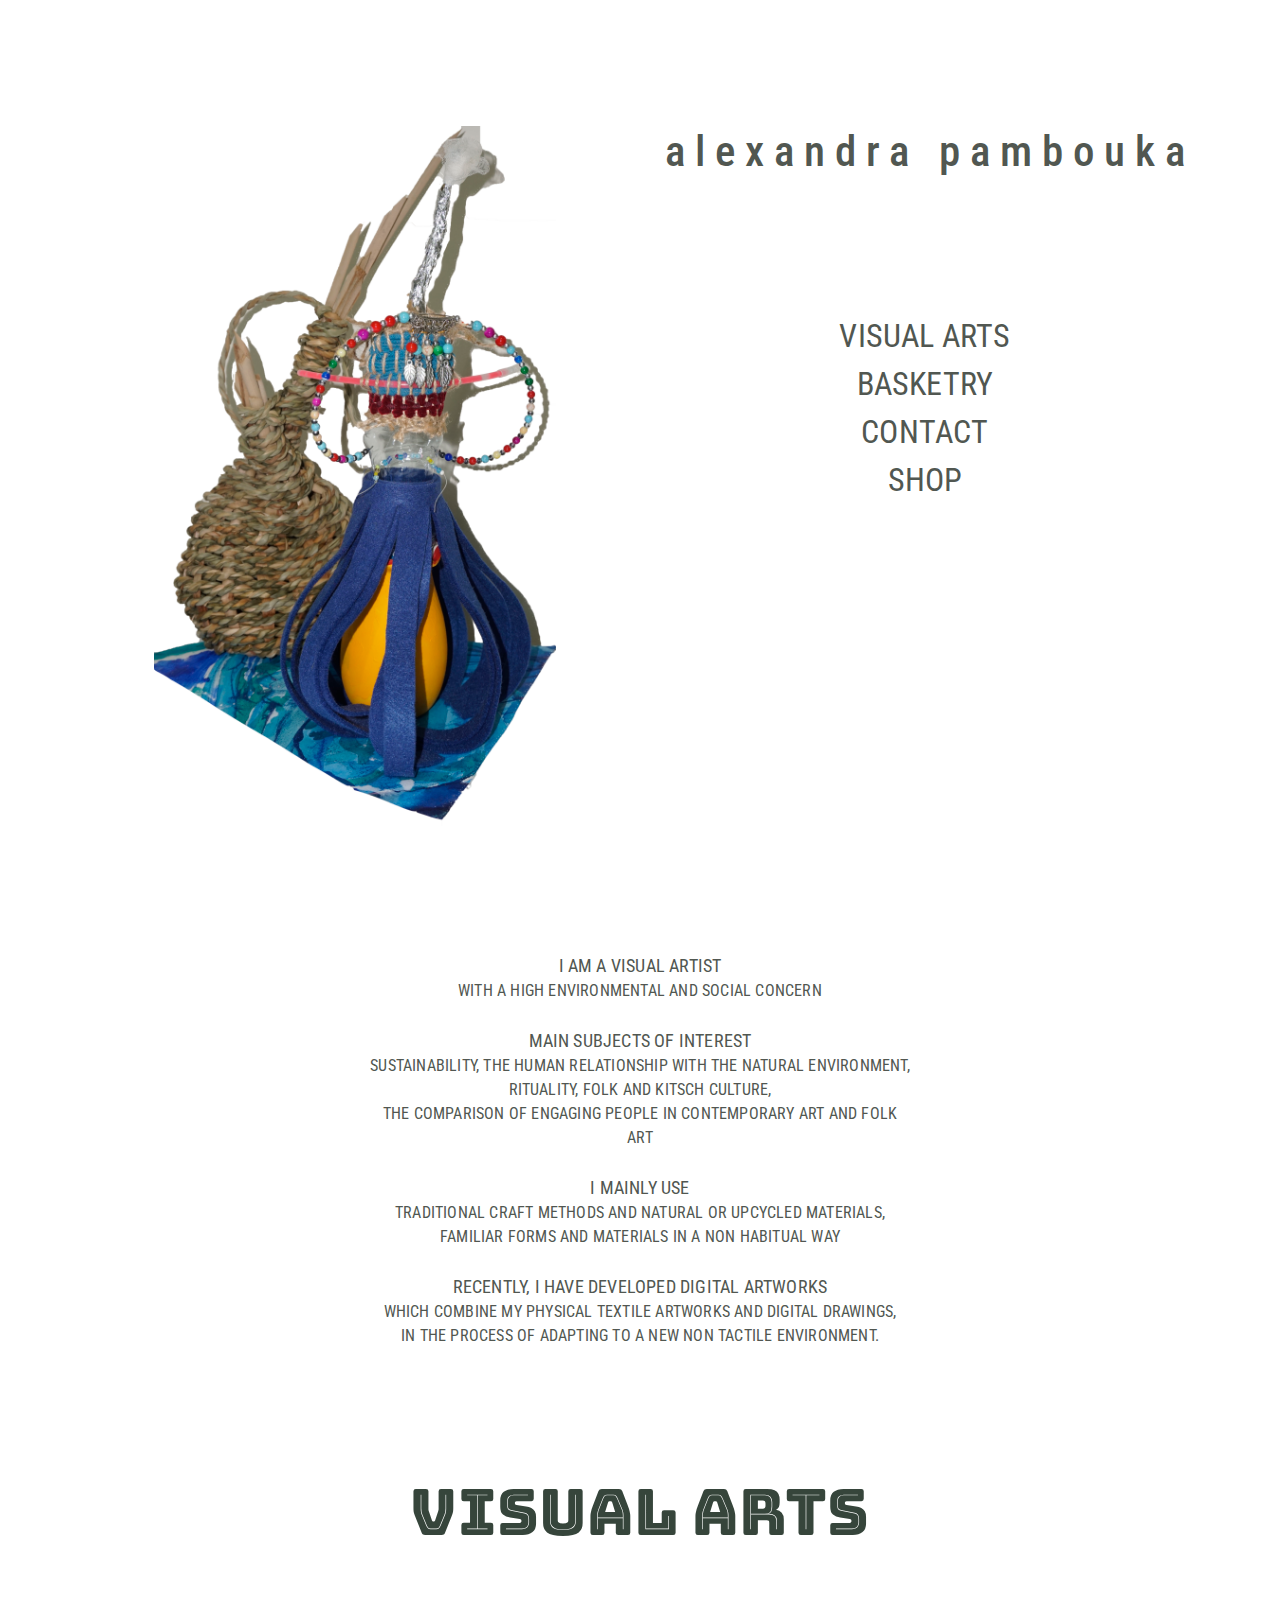
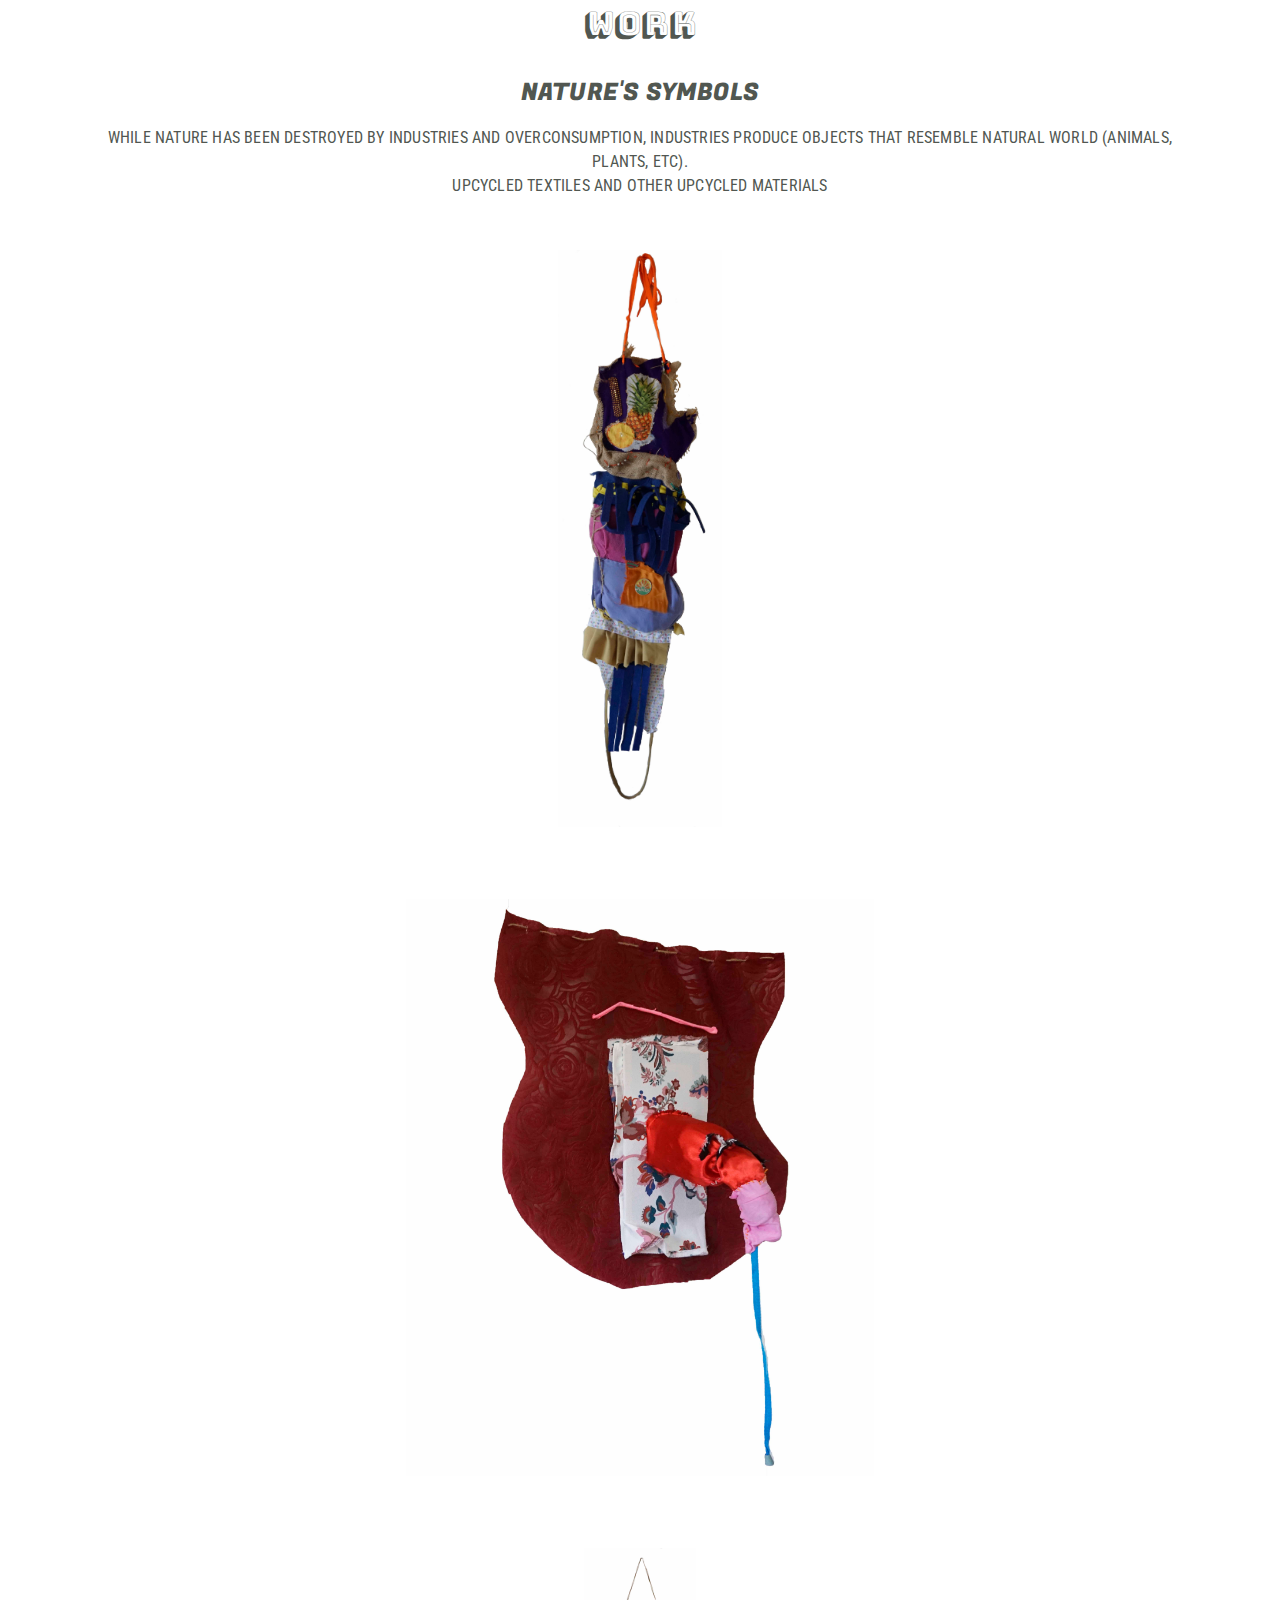
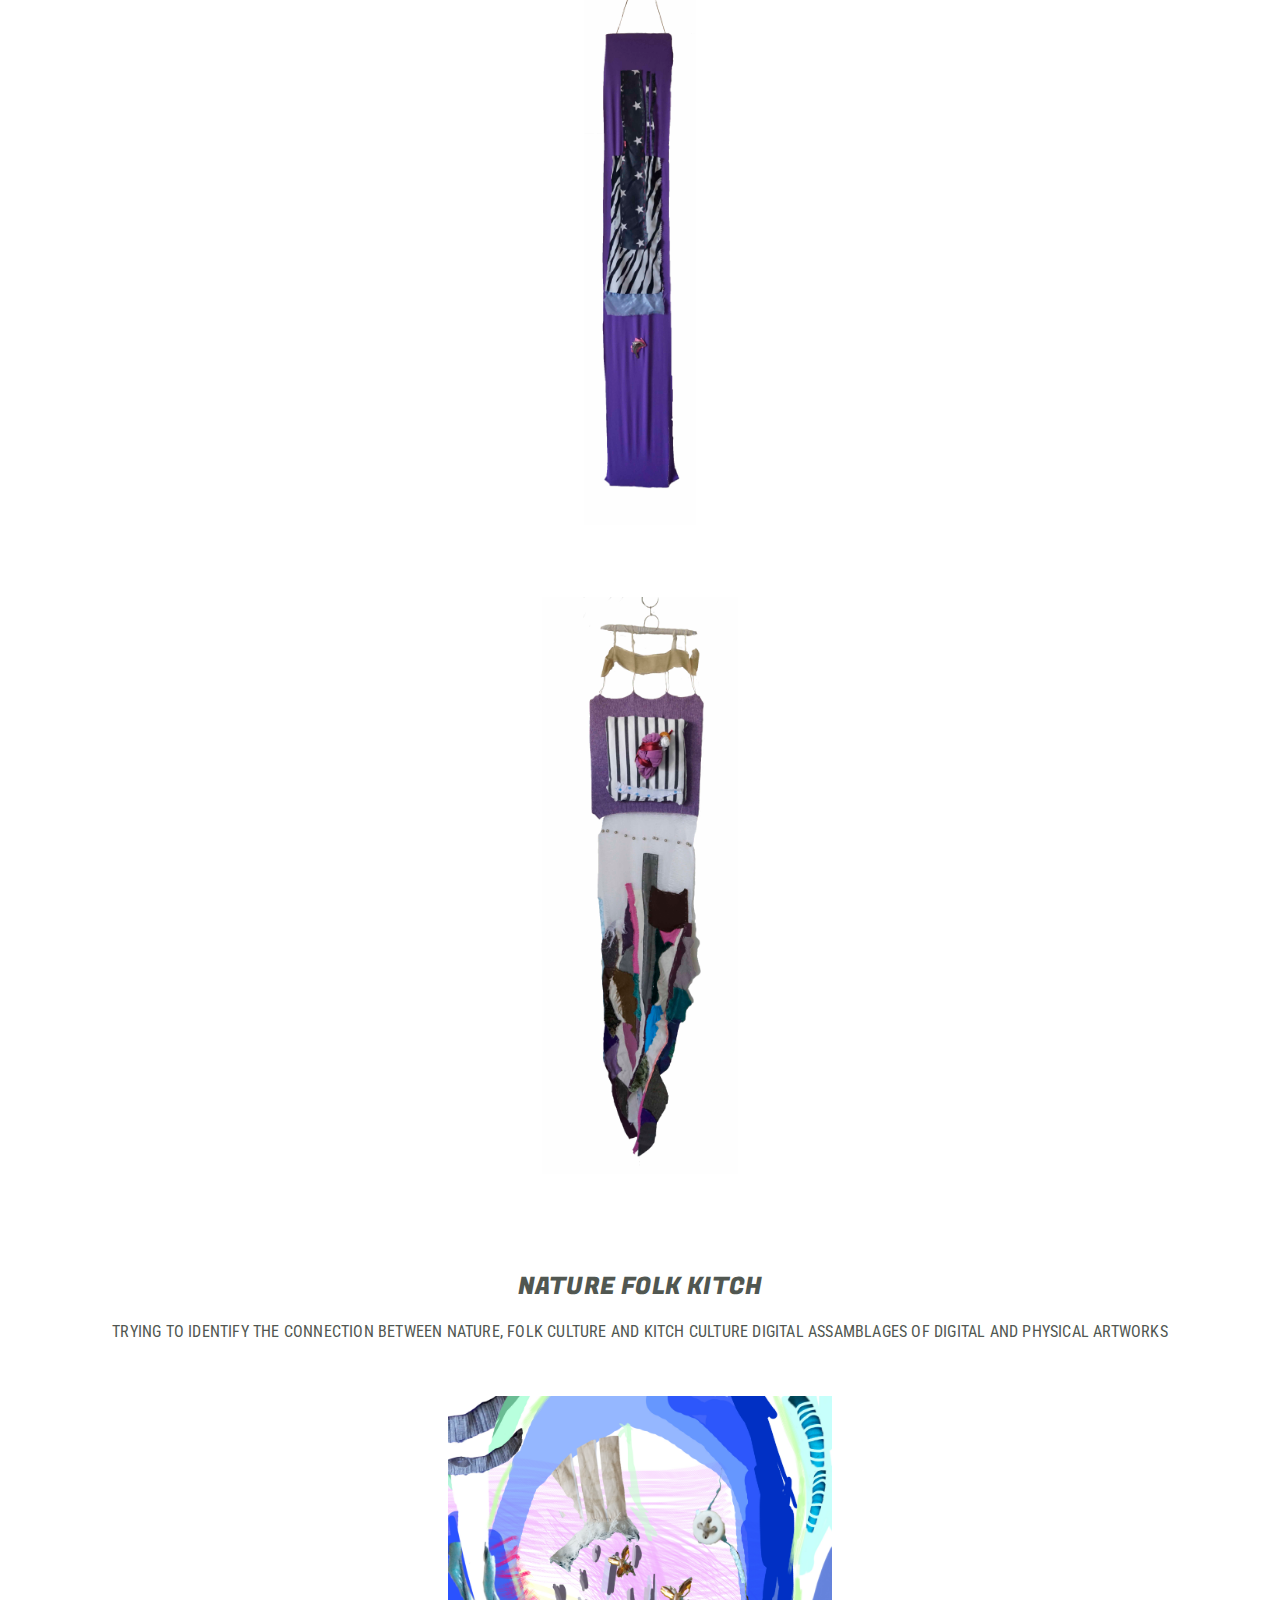
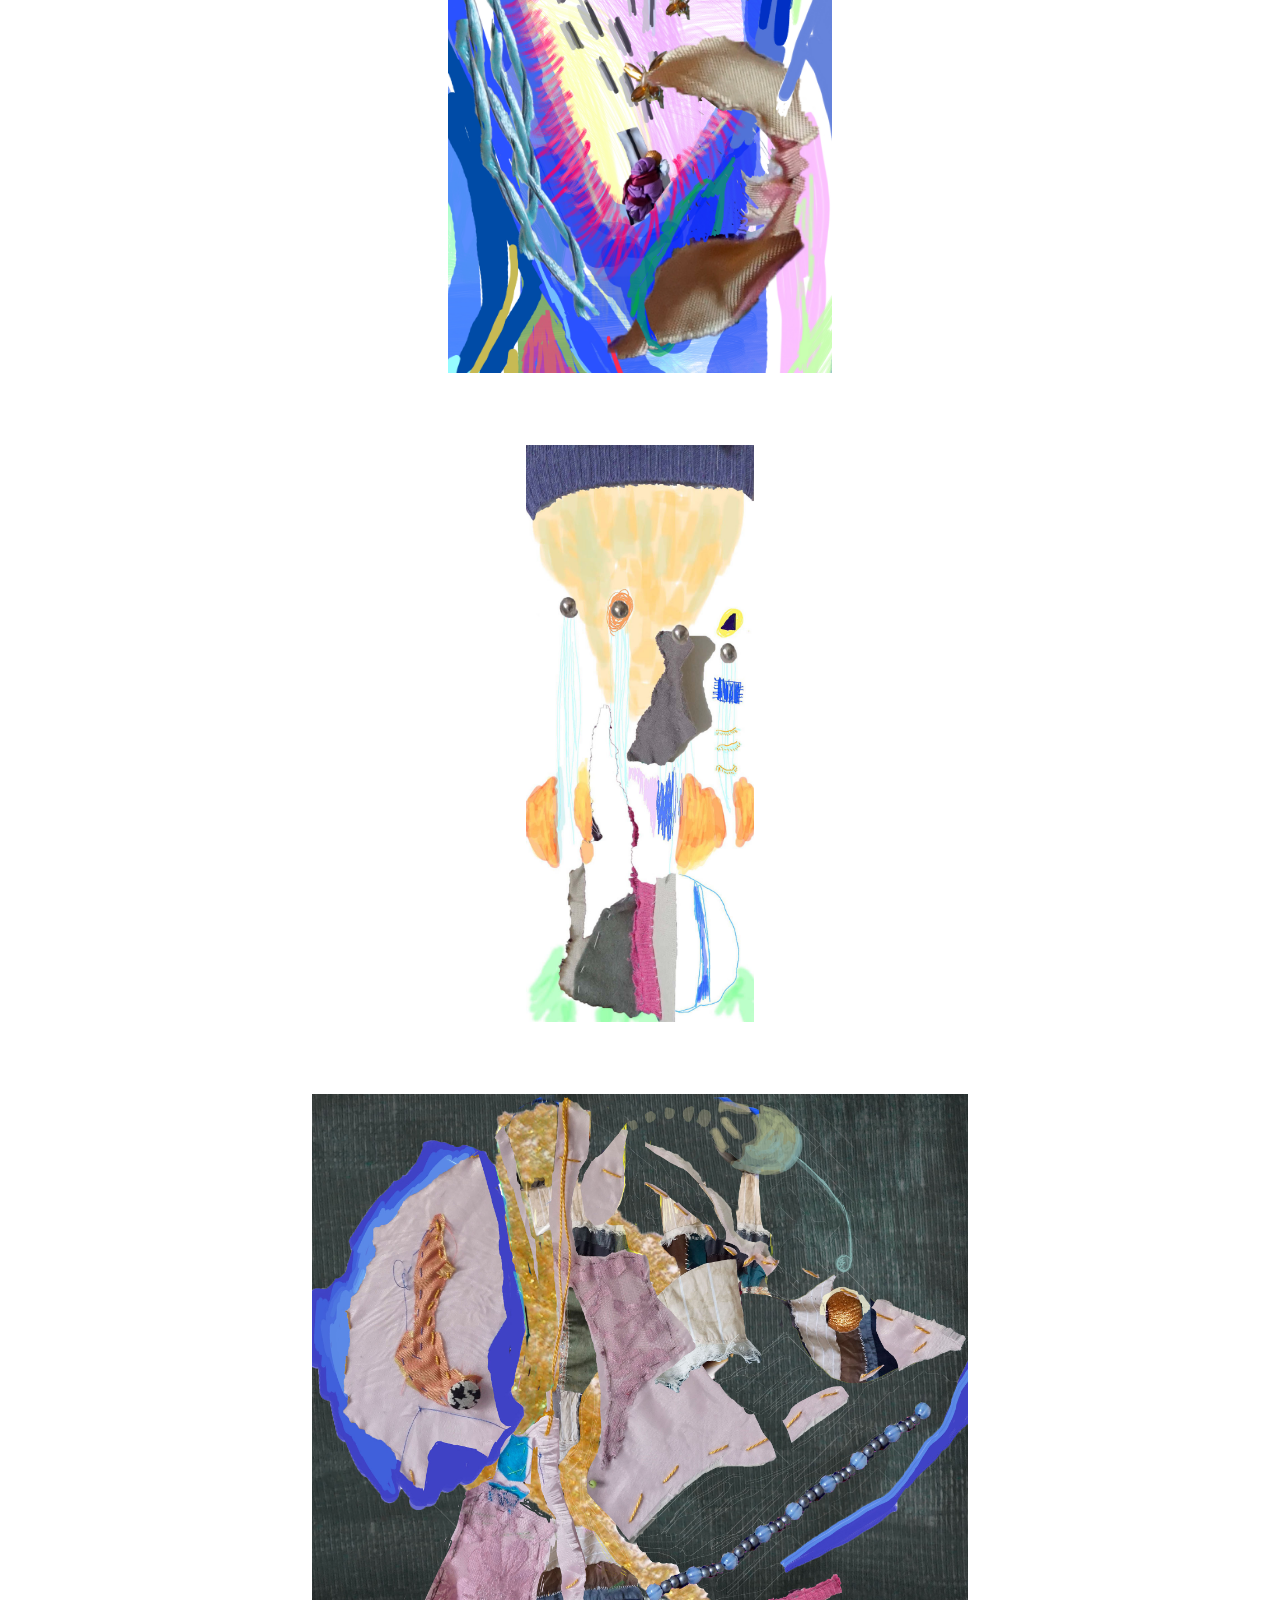
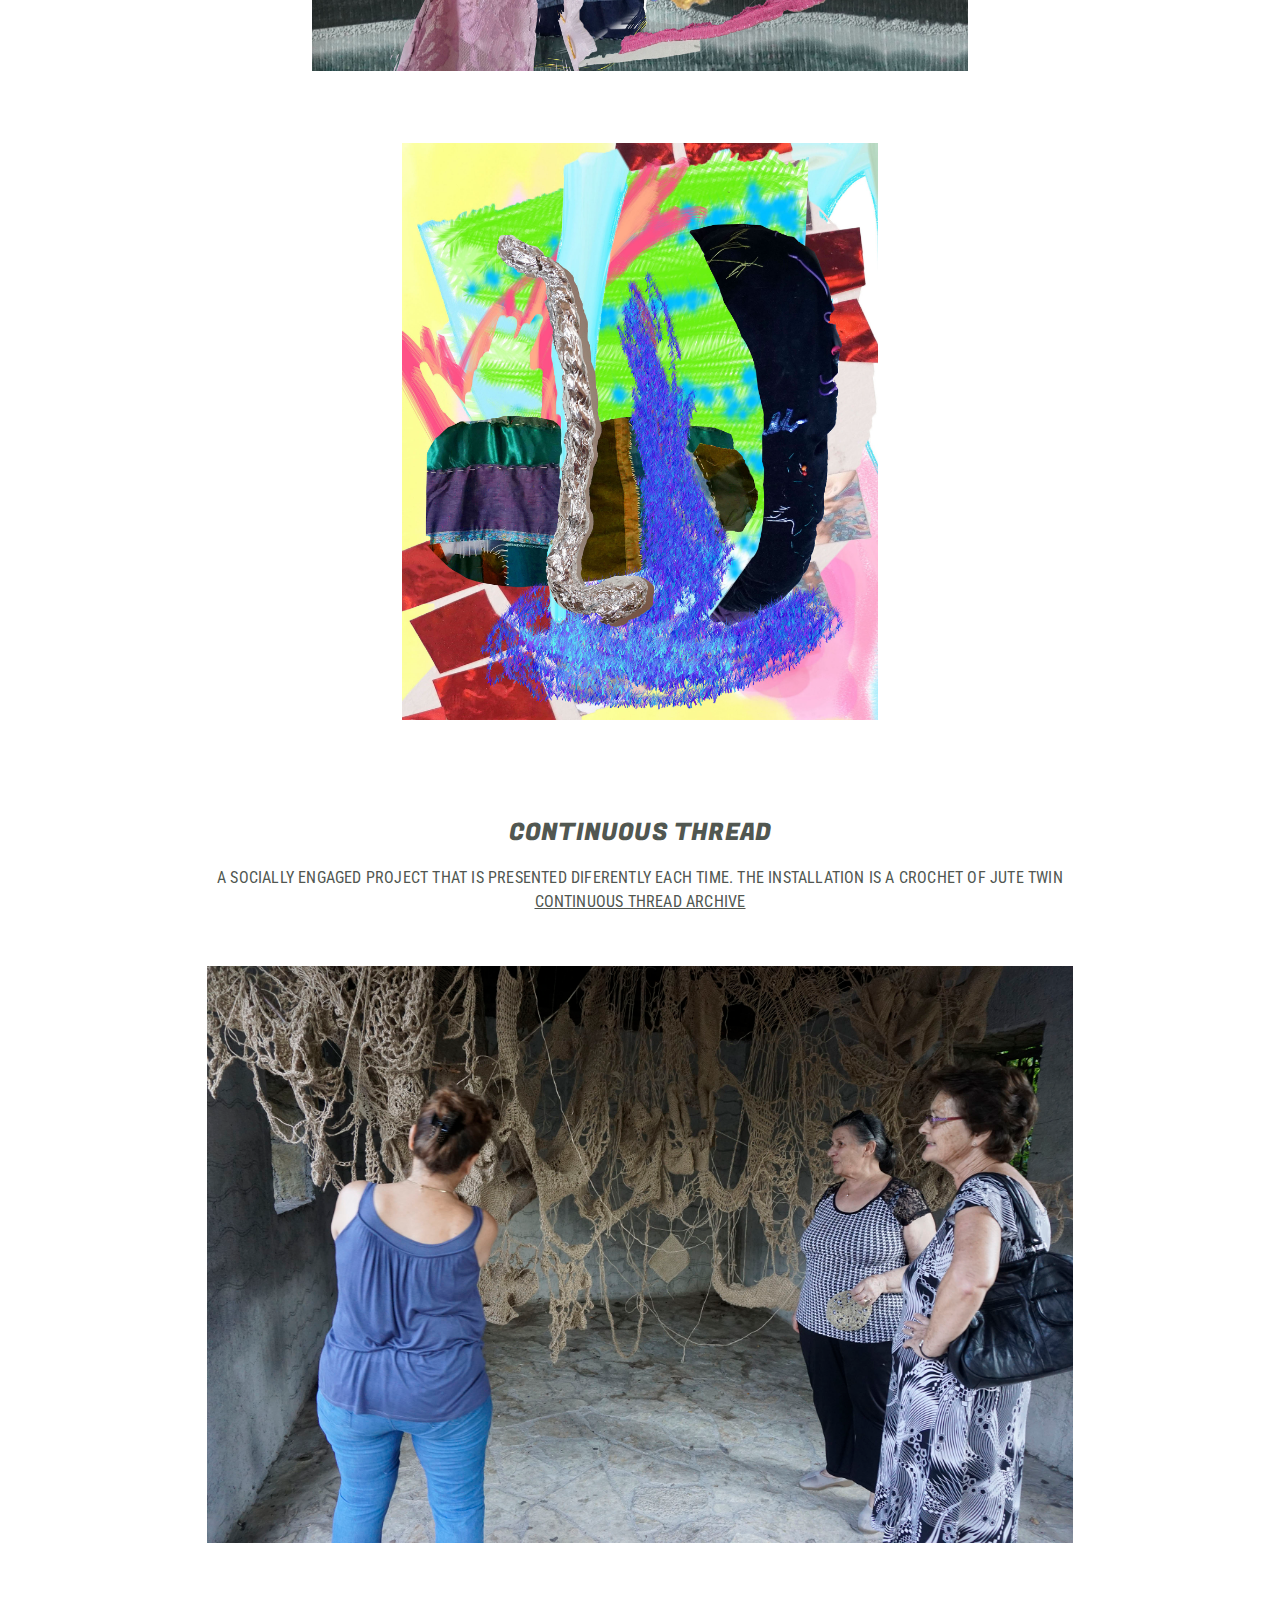
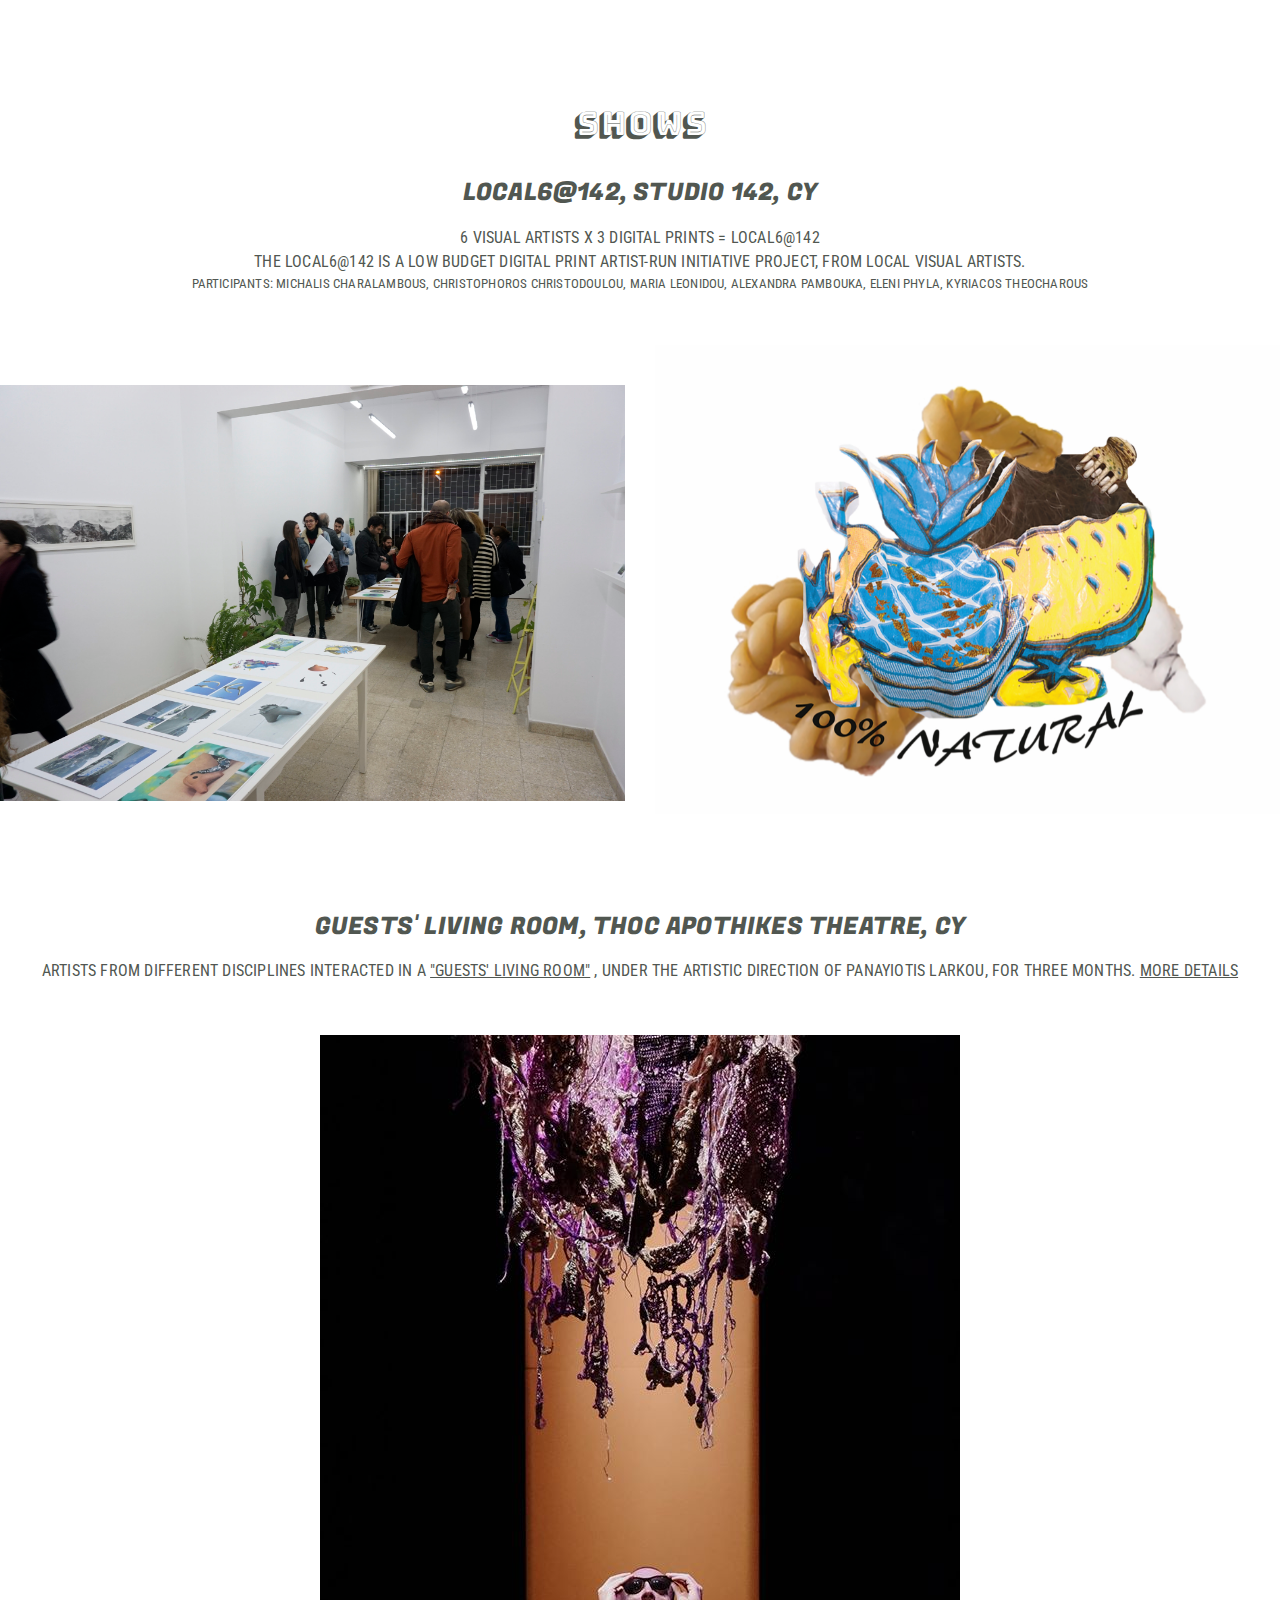
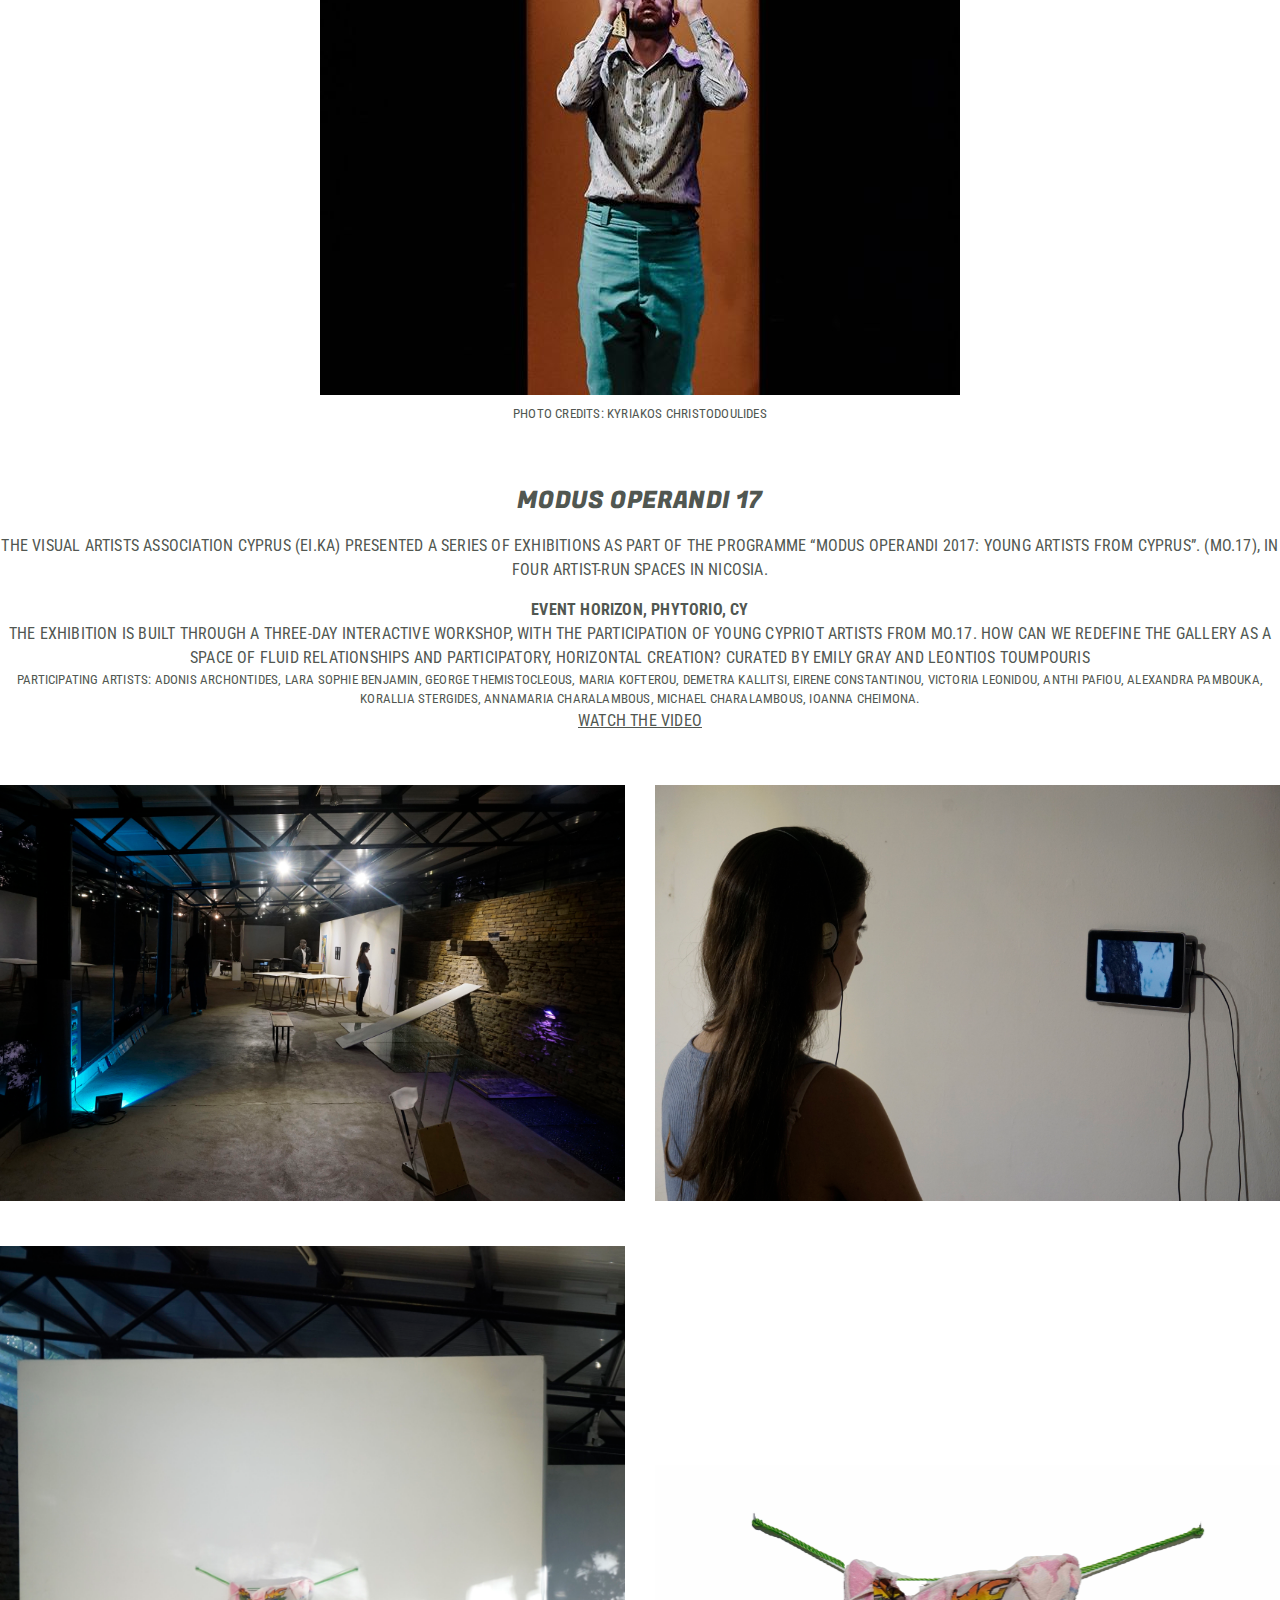
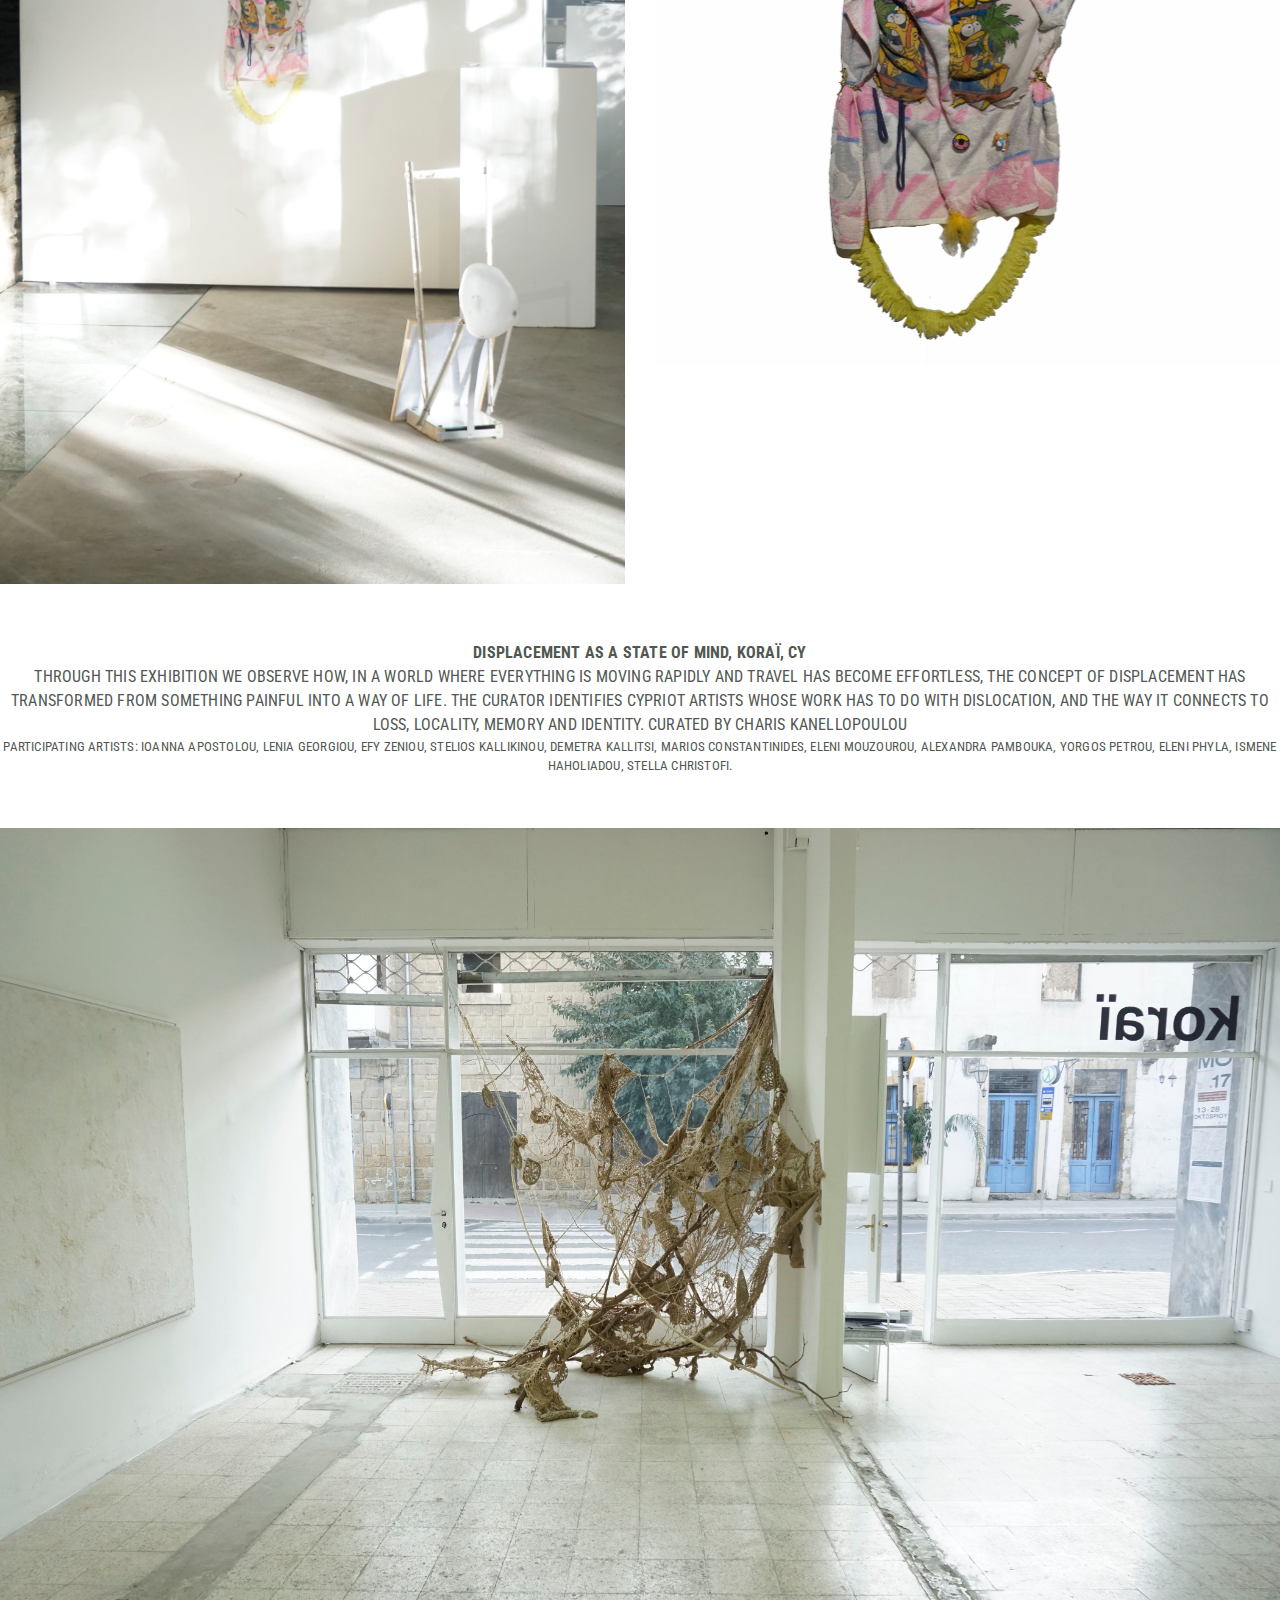
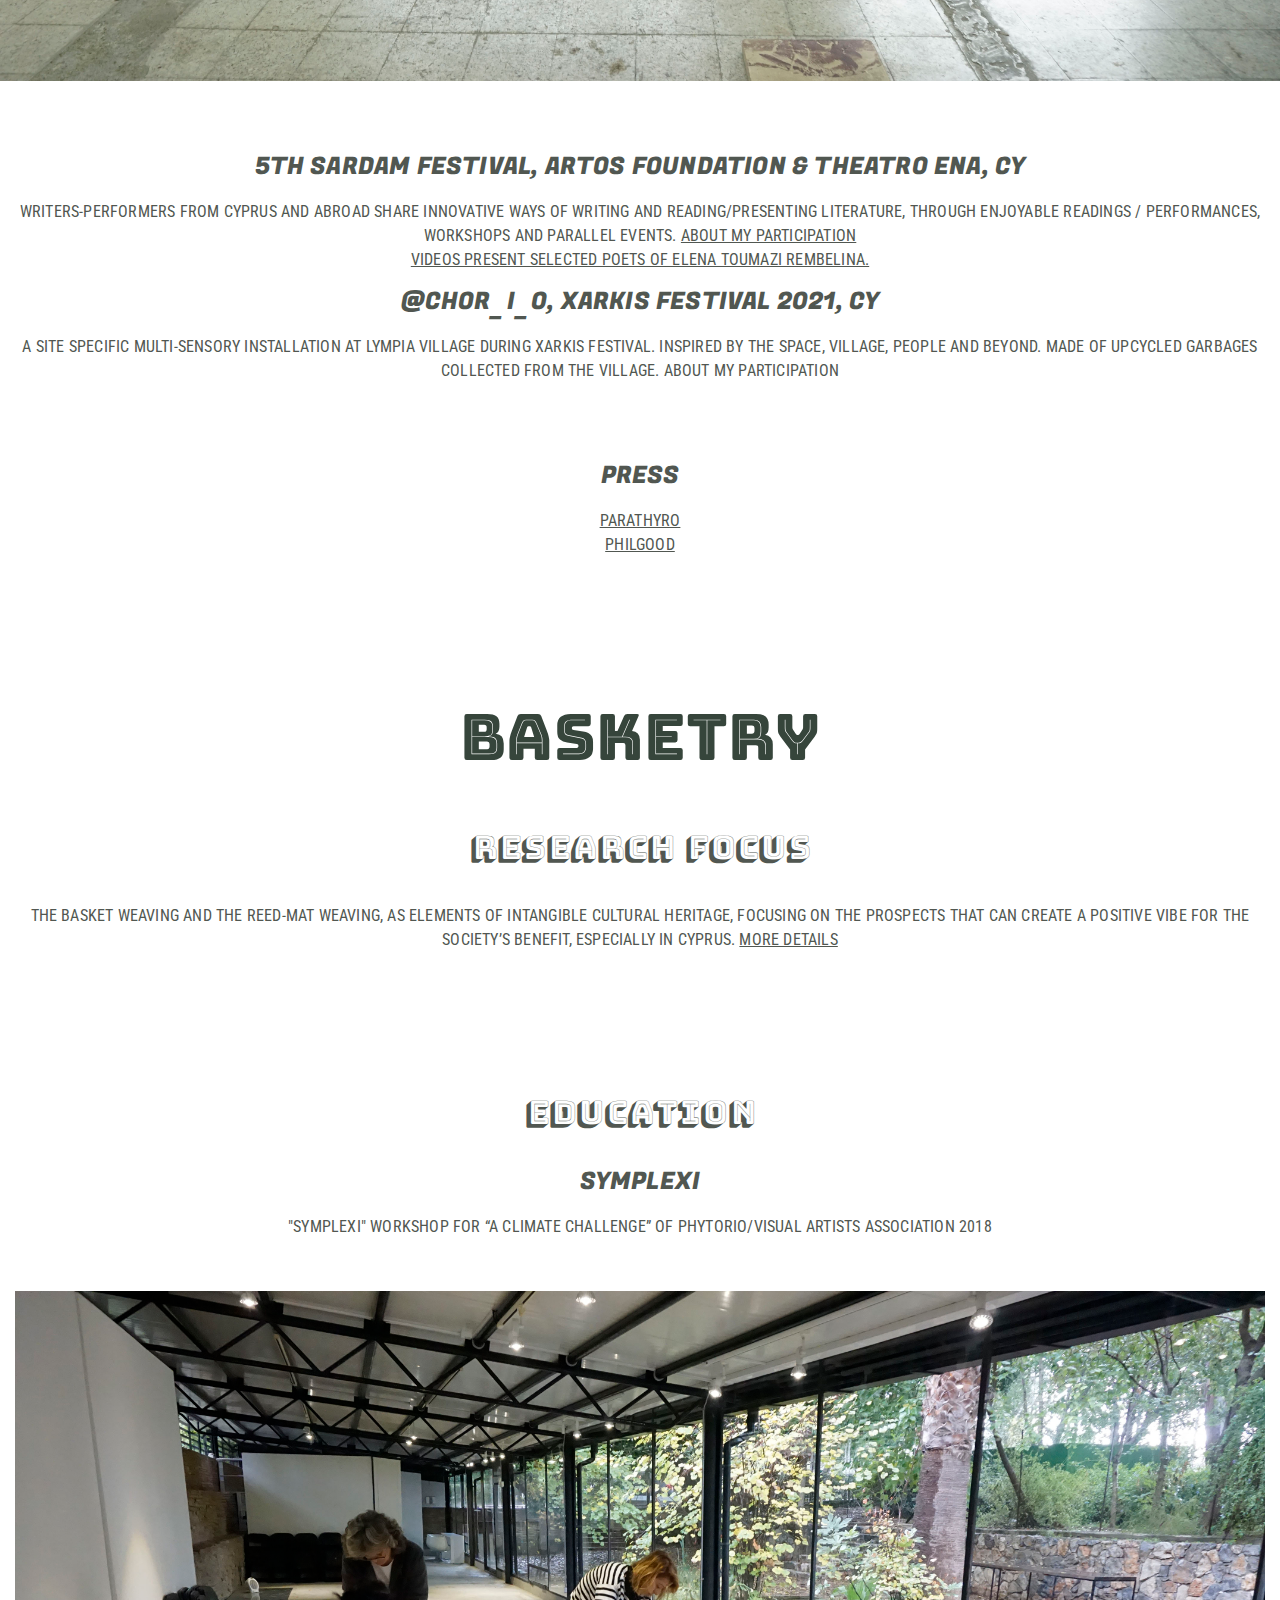
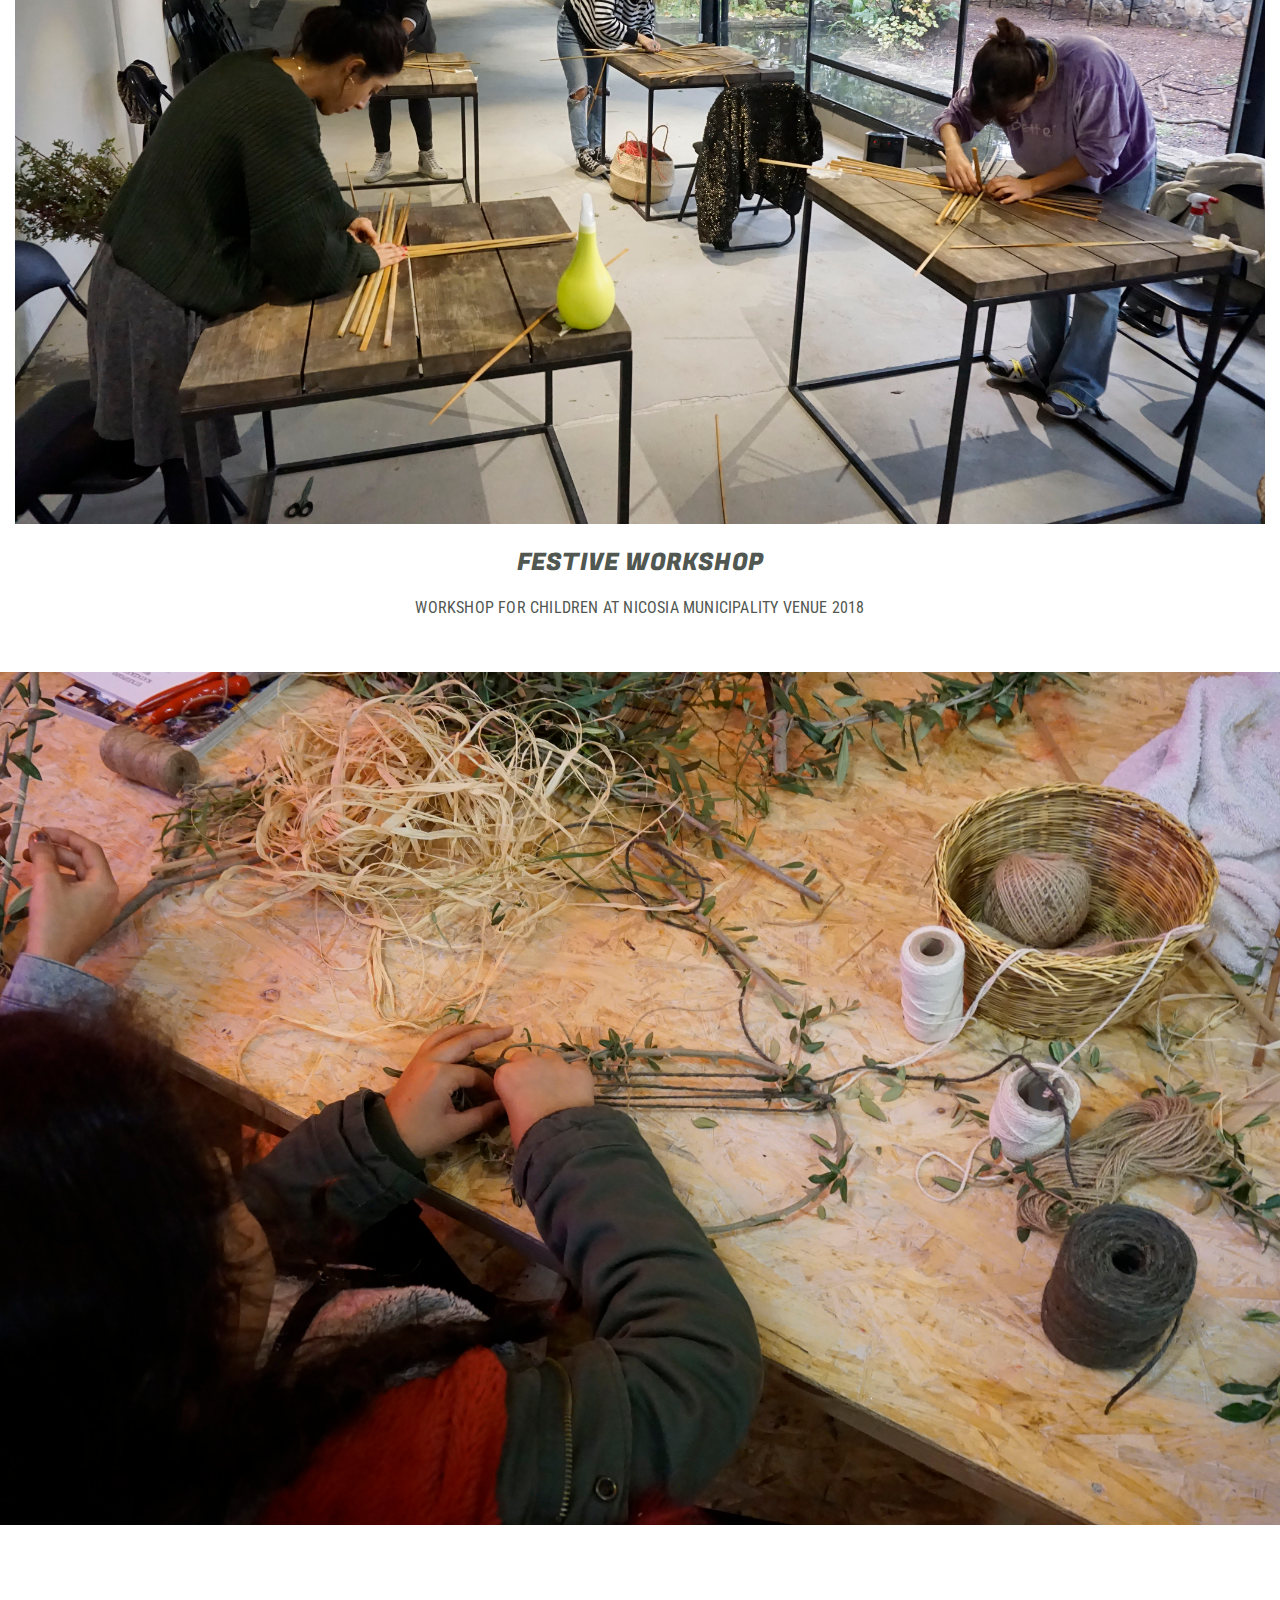
==== index.html @ be401f3b "Update index.html" ====
<html lang="en">

<head>
    <meta charset="utf-8">
    <title>Alexandra Pambouka</title>
    <meta name="description" content="Alexandra pambouka">
    <meta name="Alexandra pambouka" content="Alexandra pambouka">
    <meta name="viewport" content="width=device-width, initial-scale=1.0">
    <link rel="stylesheet" href="Css/main.css">
    <link href="https://use.fontawesome.com/releases/v5.0.6/css/all.css" rel="stylesheet">
    <link href="https://stackpath.bootstrapcdn.com/bootstrap/4.1.1/css/bootstrap.min.css" rel="stylesheet">

        <link href="https://fonts.googleapis.com/css2?family=Bungee+Inline&display=swap" rel="stylesheet">
        <link href="https://fonts.googleapis.com/css2?family=Bungee+Shade&family=Fugaz+One&family=Oswald+Light&family=Roboto+Condensed" rel="stylesheet">
    <script src="https://code.jquery.com/jquery-3.2.1.slim.min.js"
        integrity="sha384-KJ3o2DKtIkvYIK3UENzmM7KCkRr/rE9/Qpg6aAZGJwFDMVNA/GpGFF93hXpG5KkN"
        crossorigin="anonymous"></script>
    <script src="https://maxcdn.bootstrapcdn.com/bootstrap/4.0.0/js/bootstrap.min.js"
        integrity="sha384-JZR6Spejh4U02d8jOt6vLEHfe/JQGiRRSQQxSfFWpi1MquVdAyjUar5+76PVCmYl"
        crossorigin="anonymous"></script>
    <script type="text/javascript" src="JS/alex.js"></script>
</head>

<body cz-shortcut-listen="true">
    
    <div class="empty-vertical-space3"></div>
    <div class="container">
        <section class="row " id="intro-section">
            <div class="title-image col-sm-12 col-lg-6 text-center">               

                <img class="img-fluid" src="Images/picture first.jpg">
            </div>
<!-- 
            <div class="col-sm-12 col-lg-1"></div> -->
            <div class="title col-sm-12 col-lg-6 ">
                <h1>alexandra pambouka</h1>
                <div class="row">
                    <!-- <div class="col-sm-12 col-lg-2 my-auto"></div> -->
                    <div class="col-sm-12 ">
                        <div class="empty-vertical-space3"></div>
                        <div id="list-item-1" class="list-item"><a href="#WORK">visual arts</a></div>
                        <div id="list-item-2" class="list-item"><a href="#research">BASKETRY</a></div>             
                        <div class="list-item"><a href="#contact">contact</a></div>
                        <div class="list-item"><a href="shop.html">shop</a></div>
                    </div>
                    <!-- <div class="col-sm-12 col-lg-2 my-auto"></div> -->
                </div>
            </div>
            <!-- <div class="col-sm-12 col-lg-1"></div> -->
          
        </section>
        <div class="empty-vertical-space3"></div>


        <section id="about">
            <div class="row">
                <div class="col-lg-3"></div>
                <div   class="col-sm-12 col-lg-6 my-auto justify-content-md-end justify-content-center">
                   <span class="roboto_title">I am a visual artist</span> </br>
                    with a high environmental and social concern</br>
                </br>
                <span class="roboto_title">Main subjects of interest</span> </br>
                    sustainability, the human relationship with the natural environment, </br>
                    rituality, folk and kitsch culture, </br>
                    the comparison of engaging people in contemporary art and folk art</br>
                </br>
                <span class="roboto_title">I mainly use</br></span>
                    traditional craft methods and natural or upcycled materials,</br>
                    familiar forms and materials in a non habitual way</br>
                </br>
                <span class="roboto_title">Recently, I have developed digital artworks </br></span>
                    which combine my physical textile artworks and digital drawings, </br>
                    in the process of adapting to a new non tactile environment.</br>
        </div>        
        <div class="col-lg-3"></div>
            </div>
        </section>

        <div class="empty-vertical-space3"></div>

        <section id="WORK">
            <div class="row">
                <div  class="col-sm-12 my-auto">
                    <h1>Visual Arts</h1>
                    <h3>Work</h3>
                    <h4>Nature's symbols</h4>
                    <p>While nature has been destroyed by industries and overconsumption, industries produce objects
                        that resemble natural world (animals, plants, etc).
                        </br>Upcycled textiles and other upcycled materials
                    </p>
                </div>
            </div>
            <div class="work-symbols row text-center">
                <div class=" col-sm-12 my-auto">
                    <img class="img-fluid" src="Images/textile1.jpg">
                </div>
                <div class=" col-sm-12 my-auto">
                    <img class="img-fluid" src="Images/textile2.jpg">
                </div>
            </div>
            <div class="work-symbols row text-center">
                <div class=" col-sm-12 my-auto">
                    <img class="img-fluid" src="Images/textile3.jpg">
                </div>
                <div class=" col-sm-12 my-auto">
                    <img class="img-fluid" src="Images/textile4.jpg">
                </div>
            </div>
            <div class="empty-vertical-space4"></div>
            <div class="row">
                <div class="col-sm-12 my-auto">
                    <h4>Nature folk kitch</h4>
                    <p>Trying to identify the connection between nature, folk culture and kitch culture digital
                        assamblages of digital and physical artworks
                    </p>
                </div>
            </div>
            <div class="row work-folk ">
                <div class=" col-sm-12  my-auto">
                    <img class="img-fluid" src="Images/nfk1.jpg">
                </div>
                <div class=" col-sm-12  my-auto">
                    <img class="img-fluid" src="Images/nfk2.jpg">
                </div>
                <div class=" col-sm-12 my-auto">
                    <img class="img-fluid" src="Images/nfk3.jpg">
                </div>
                <div class=" col-sm-12 my-auto">
                    <img class="img-fluid" src="Images/nfk4.jpg">
                </div>
            </div>
            <div class="empty-vertical-space4"></div>
            <div class="row">
                <div class="col-sm-12 my-auto">
                    <h4>
                        Continuous thread</h4>
                    <p>
                        A  socially engaged project  
                        that is presented diferently each time. The installation is a crochet of jute twin
                    </br>
                    <a href="https://alexandrapamb.wixsite.com/continuousthread">CONTINUOUS THREAD ARCHIVE</a>
                </p>
                </div>
            </div>
            <div class="work-symbols row text-center">
                <div class=" col-sm-12 my-auto">
                    <img class="img-fluid" src="Images/CO1.jpg">
                </div>

                    </p>
                </div>
            </div>
        </section>
        <div class="empty-vertical-space3"></div>


        <section id="shows">
            <div class="row">
                <div class="col-sm-12 my-auto">
                    <h3>shows</h3>
                    <h4>Local6@142, studio 142, cy</h4>
                    <p>
                        6 visual artists x 3 digital prints = local6@142 </br>
                        The local6@142 is a low budget digital print artist-run initiative project, from local visual artists.
                    </br>
                   <span style="font-size: small;">Participants: Michalis Charalambous, Christophoros Christodoulou, Maria Leonidou, Alexandra Pambouka, Eleni Phyla, Kyriacos Theocharous</span> 

                    </p>                    
                </div>
            </div>
            <div class="row">
                <div class="shows_pictures col-sm-6  my-auto">
                    <img class="img-fluid" src="Images/L61.jpg">
                </div>
                <div class="col-sm-6  my-auto">
                    <img class="img-fluid" src="Images/L62.PNG">
                </div>
            </div>
            <div class="empty-vertical-space4"></div>
            <div class="row">
                <div class="col-sm-12 my-auto">
                    <h4>Guests' living room, thoc apothikes theatre, cy</h4>
                    <p>
                        Artists from different disciplines interacted in a
                        <a href="https://www.Thoc.Org.Cy/event/to-saloni-ton-ksenon,3411,237,el,general">"Guests' living
                            room"</a>
                        , under the artistic direction of panayiotis larkou, for three months.
                        <a href="https://alexandrapamb.wixsite.com/continuousthread/the-guests-living-room-nicosia-cy"> More details</a>
                     
                    </p>
                </div>
            </div>
            <div class="row">
                <div class="shows_pictures col-sm-12  my-auto">
                    <img class="img-fluid" src="Images/G.jpg"></br>
                    <span style="font-size: small;"> 
                        PHOTO CREDITS: Kyriakos Christodoulides</span> 

                </div>
            </div>
            <div class="empty-vertical-space4"></div>
            <div class="row">
                <div class="col-sm-12 my-auto">
                    <h4>Modus operandi 17</h4>
                    <p>
                        The visual artists association cyprus (ei.Ka)
                        presented a series of exhibitions as part of the programme
                         
                            “modus operandi 2017: young artists from cyprus”. 
                        
                        (mo.17), in four artist-run spaces in nicosia.
                      
                    </p>
        <p>
            <span style="font-weight: bold;">EVENT HORIZON, PHYTORIO, CY</span> </br>
    The exhibition is built through a three-day interactive workshop, with the participation of young Cypriot artists from MO.17. How can we redefine the gallery as a space of fluid relationships and participatory, horizontal creation?
    Curated by Emily Gray and Leontios Toumpouris</br>
    <span style="font-size: small;">    Participating artists: Adonis Archontides, Lara Sophie Benjamin, George Themistocleous, Maria Kofterou, Demetra Kallitsi, Eirene Constantinou, Victoria Leonidou, Anthi Pafiou, Alexandra Pambouka, Korallia Stergides,
         AnnaMaria Charalambous, Michael Charalambous, Ioanna Cheimona.</span>
        </br>  <a href="https://player.vimeo.com/video/301895485"> watch the video</a> 
   </p>
                </div>
            </div>
            <div class="row ">
                <div class="shows_pictures col-sm-6  my-auto">
                    <img class="img-fluid" src="Images/BEH.jpg">
                </div>
                <div class="shows_pictures col-sm-6  my-auto">
                    <img class="img-fluid" src="Images/BEH2.jpg">
                </div>
            
                <div class="shows_pictures col-sm-6  my-auto">
                    <img class="img-fluid" src="Images/BEH1.jpg">
                </div>
                <div class="shows_pictures col-sm-6  my-auto">
                    <img class="img-fluid" src="Images/image1.jpg">
                </div>
            </div>

            <div class="row">
                <div class="col-sm-12 my-auto">
                </br></br>
            <p>
                <span style="font-weight: bold;">Displacement As a State of Mind, Koraï, CY</span> </br>
                Through this exhibition we observe how, in a world where everything is moving rapidly and travel has become effortless, the concept of displacement has transformed from something painful into a way of life. The curator identifies Cypriot artists whose work has to do with dislocation, and the way it connects to loss, locality, memory and identity.
                Curated by Charis Kanellopoulou</br>
                <span style="font-size: small;">  Participating artists: Ioanna Apostolou, Lenia Georgiou, Efy Zeniou, Stelios Kallikinou, Demetra Kallitsi, Marios Constantinides, Eleni Mouzourou, Alexandra Pambouka, Yorgos Petrou, Eleni Phyla, Ismene Haholiadou, Stella Christofi.</span>
               </p>
</div></div>
<div class="row ">
    <div class="shows_pictures col-sm-12  my-auto">
        <img class="img-fluid" src="Images/KO.jpg">
        <div class="empty-vertical-space4"></div>
    </div></div>

            
            <div class="row">
                <div class="col-sm-12 my-auto">
                    <h4>5TH SARDAM FESTIVAL, ARTOS FOUNDATION & THEATRO ENA, CY</h4>
                    <p>
                        Writers-performers from Cyprus and abroad
                        share innovative ways of writing and reading/presenting
                         literature, 
                        through enjoyable
                        readings / performances, workshops and parallel events. 
                        <a href="https://sardamcy.Wordpress.Com/programme-2017/">
                             ABOUT MY PARTICIPATION</a></br>
                        <a href="https://player.vimeo.com/video/237371533"> 
                            Videos present selected poets of elena toumazi rembelina.</a>
                       
                    </p> 
                </div>
            </div>

<div class="row">
                <div class="col-sm-12 my-auto">
                    <h4>@chor_i_o, Xarkis Festival 2021, CY</h4>
                    <p>
                        A site specific multi-sensory installation at Lympia village during Xarkis Festival. 
                        Inspired by the space, village, people and beyond.
                        Made of upcycled garbages collected from the village.
                        <a href="https://www.instagram.com/chor_i_o/"> </a>
                             ABOUT MY PARTICIPATION</a></br>
                        <a href="https://festival.xarkis.org/installations/"> 
                        </a>
                       
                    </p> 
                </div>
            </div>

            <div class="row">
               
                <div class="col-sm-12 my-auto">
                    <div class="empty-vertical-space4"></div>
                    <h4>Press</h4>
                   <p>
                      <a href="http://parathyro.politis.com.cy/2017/11/aleksandra-pampouka/">
                        Parathyro  </a> <br>
                      <a href="docs/philgood.pdf">
                        Philgood</a>
                  </p>
                    </div>
                </div>
        </section>

        <div class="empty-vertical-space3"></div>

        <section id="research">
            <div class="row">
                <div class="col-sm-12 my-auto">
                    <h1>Basketry</h1>
                    <h3>  Research Focus</h3>
                    <p>The basket weaving and the reed-mat weaving, 
                        as elements of intangible cultural heritage, 
                        focusing on the prospects that can create a positive vibe 
                        for the society’s benefit, especially in cyprus. 
                        <a href="https://kypseli.ouc.ac.cy/handle/11128/4316">
                        More details</a>
                    </p>
                </div>
            </div>
        </section>
       
           
        <div class="empty-vertical-space3"></div>

        <section id="education">
            <div class="row">
                <div class="col-sm-12 my-auto">
                    <h3>  Education</h3>
                    <h4>Symplexi</h4>
                    <p>
                        "Symplexi" workshop for “a climate challenge” of phytorio/visual artists association 2018
                        <div class="shows_pictures col-sm-12  my-auto">
                            <img class="img-fluid" src="Images/W1.jpg"></br>
        
                        </div>
                    </p>
                </div>
            </div>
            <div class="row">
                <div class="col-sm-12 my-auto">
                    <h4>Festive Workshop</h4>
                    <p>Workshop for children at Nicosia municipality venue 2018
                       
                    </p>
                    </div>
            </div>
            <div class="row">
                    <div class="shows_pictures col-sm-12  my-auto">
                        <img class="img-fluid" src="Images/W2.jpg">
                    </div>
                </div>
            
        </section>
      
        <div class="empty-vertical-space3"></div>

        <section id="Talks">
            <div class="row">
                <div class="col-sm-12 my-auto">
                    <h3>  Talks</h3>
                    <h4>Fashion awareness festival 2019 CY</h4>
              
                A PRESENTATION TITLED “BASKETRY AT 
                FIRST GLANCE” AT THE
                <a href="https://www.facebook.com/plugins/post.php?href=https%3A%2F%2Fwww.facebook.com%2FFashionRevolutionCyprus%2Fposts%2F1205209916305610" >
                       DISCUSSIONS</a>
                 SECTION OF THE FESTIVAL
                </div>
                <div class="shows_pictures col-sm-12  my-auto">
                    <img class="img-fluid" src="Images/basket/talks.jpg"></br>
            </div>
        </section>
 
        <div class="empty-vertical-space3"></div>

        <section id="Residency">
            <div class="row">
                <div class="col-sm-12 my-auto">
                    <h3>  Residency </h3>
                    <h4>Portuguese basket technology 2019, Lisbon</h4>
                 
                      <a href="Https://www.Michelangelofoundation.Org/it/summer-school-programme">
                        MICHELANGELO FOUNDATION PROGRAM PRESENTATION</a> <br>
                      <a href="https://www.Passaaofuturo.Com/summer-camp-2019">
                        PASSAO AO FUTURO PROGRAM PRESENTATION</a>
                 
                </div>
                  <div class="shows_pictures col-sm-6  my-auto">
                    <img class="img-fluid" src="Images/basket//R1.jpg"></br>
                    </div>
                    <div class="shows_pictures col-sm-6  my-auto">
                        <img class="img-fluid" src="Images/basket/R2.jpg"></br>
                    </div>
                </div>
           
        </section>

          </div>
        


        <div class="empty-vertical-space3"></div>
 <section id="contact">
            <div  class="container">
                <div class="empty-vertical-space3"></div>
                <div class="row justify-content-center">
                    <div class="empty-vertical-space3 center col-sm-12  col-lg-2">
                        <a href="mailto:alexandraPamb@gmail.com?Subject=Hello">
                            email   
                        </a>
                    </div>
                    <div class="empty-vertical-space3 center col-sm-12  col-lg-2">
                        <a href="https://www.instagram.com/alexandrapambouka/" target="_blank">
                            instagram   
                        </a>
                    </div>
                    <div class="empty-vertical-space3 center col-sm-12 col-lg-2">
                        <a href="https://medium.com/@alexandrapamb" target="_blank">
                            medium <!-- <i class="fab fa-linkedin-in fa-3x"></i> -->
                        </a>
                    </div>
                    <div class="empty-vertical-space3 center col-sm-12 col-lg-2">
                        <a href="https://vimeo.com/apambouka" target="_blank">
                            vimeo <!-- <i class="fab fa-github fa-3x"></i> -->
                        </a>
                    </div>

                    <div class="empty-vertical-space3 center col-sm-12 col-lg-2">
                        <a href="docs/cv.pdf" download="">
                           download my CV <!-- <i class="fas fa-file-pdf fa-3x"></i> -->
                        </a>
                    </div>
                </div>
            </div>
        </section>

        <footer>
            designed by Alexandra     <br />
            created by <a href="http://www.savvas.xyz">savvas</a>
       
        </footer>
    
</body>

</html>
---- Css/main.css ----
section:not(:nth-child(2)){
      text-align: center;
      color: #515751;
    font-family: 'Oswald Light','Roboto Condensed';
    letter-spacing: 0.2px;
  }

  body{      
    text-transform: uppercase;
  }
 

.title h1{    
    text-transform: lowercase;
    letter-spacing: 10px;
    font-family:'Roboto Condensed';
    font-size: 2.7rem;    
    text-align: right;
    white-space: nowrap;
}

.roboto_title{
    font-size:large;

}

.list-item, .list-subitem{
    font-family: 'Roboto Condensed';
    font-size: xx-large;    
    text-align: center;
}
/*.list-item:hover{
font-weight: bold;
}*/
#intro-section a{
    color: var(--black);
    text-decoration: none;
}
#intro-section a:hover{
    text-decoration: none;    
    font-weight: normal;
}

 
#intro-section img{
    height: 700px;
}

#WORK .work-symbols img, #WORK .work-folk img{
   height: 577px;
}

section a, section a:hover{
    /* color: darkcyan; */
    text-decoration: none;
    text-decoration: underline;
    color: #515751;
}

.shows_pictures img{
    /* height:400px;    */
    margin-bottom: 1vh !important;
}
 
section .row div h1{
    margin-bottom:6vh ;
    font-family:'Bungee Inline';
    font-size: 4rem;
    color: #36453b;
}

section .row div h3{
    margin-bottom:4vh;
    font-family:'Bungee Shade';
    font-size: 2rem;
}

section .row div h4{
    margin-bottom:2vh;
    font-family:'Fugaz One';
    font-size: 1.5rem;
}

section .row div img{
    margin-bottom:4vh ;
    margin-top:4vh
}

.empty-vertical-space1{    height: 28vh;}
.empty-vertical-space2{    height: 21vh;}
.empty-vertical-space3{    height: 14vh;}
.empty-vertical-space4{    height: 7vh;}

footer{
    text-align: right; 
    padding-right: 1em;
    padding-bottom: 0.5em; 
    font-size:  x-small;  
    letter-spacing: 0.5px;
}
footer a, footer a:hover {
    color: #f5f9e9;
    text-decoration: underline;
}

footer,  section#contact, section#me {
    background-color:#36453b;
    color: #f5f9e9;
    
}

section#contact a,  section#contact a:hover{
    color: #f5f9e9;
    text-decoration: none;
}


@media only screen and (max-width: 990px) 
{
    
    .title h1{     
        letter-spacing: 5px; 
        /* font-size: xx-large;    */
        text-align: center; 
        
    }

    #intro-section img{
        height: 500px;
        margin-top: 21vh;
        text-align: right;
    }

    .title{
        height: 100vh;
    }

} 

@media only screen and (max-width: 500px) 
{
    
    .title h1{     
        
         font-size: xx-large;  
        
    }

} 

@media only screen and (max-width: 500px) 
{
    
    .title h1{     
        
         font-size: xx-large;  
        
    }

}
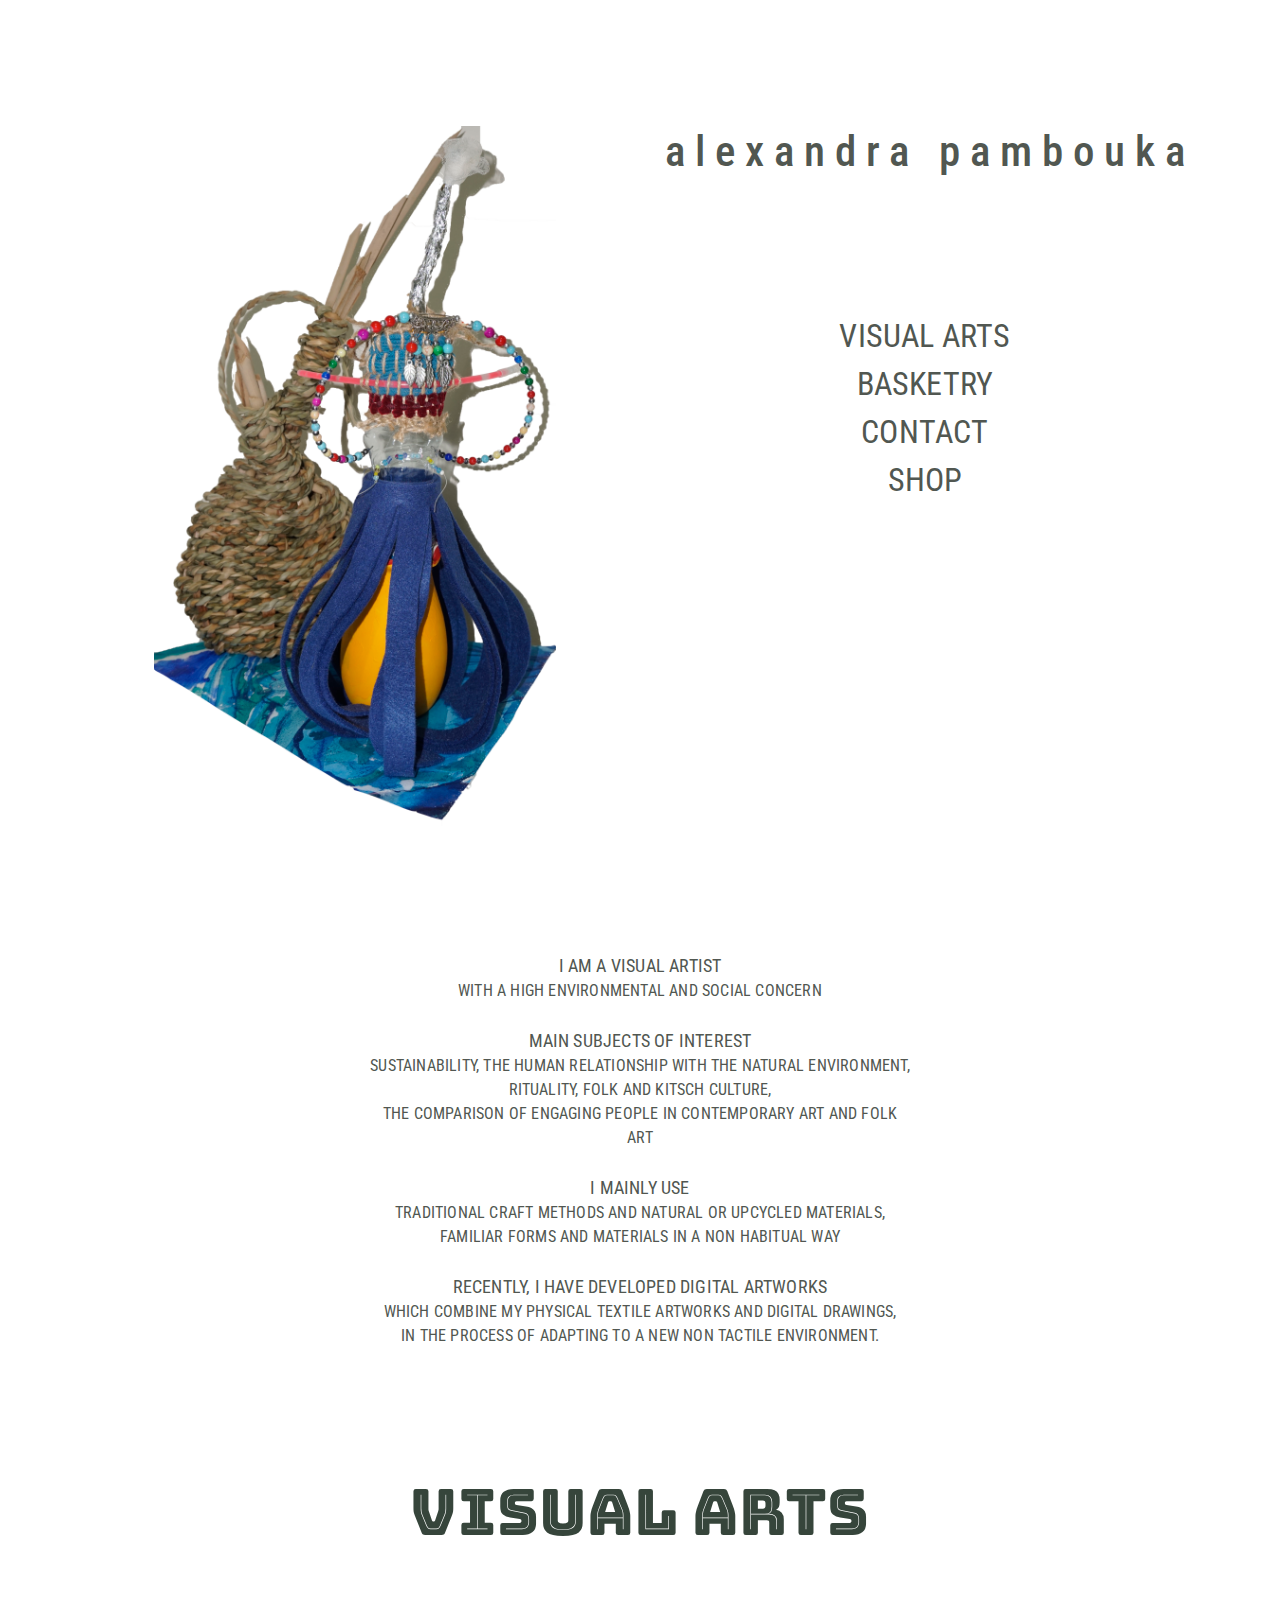
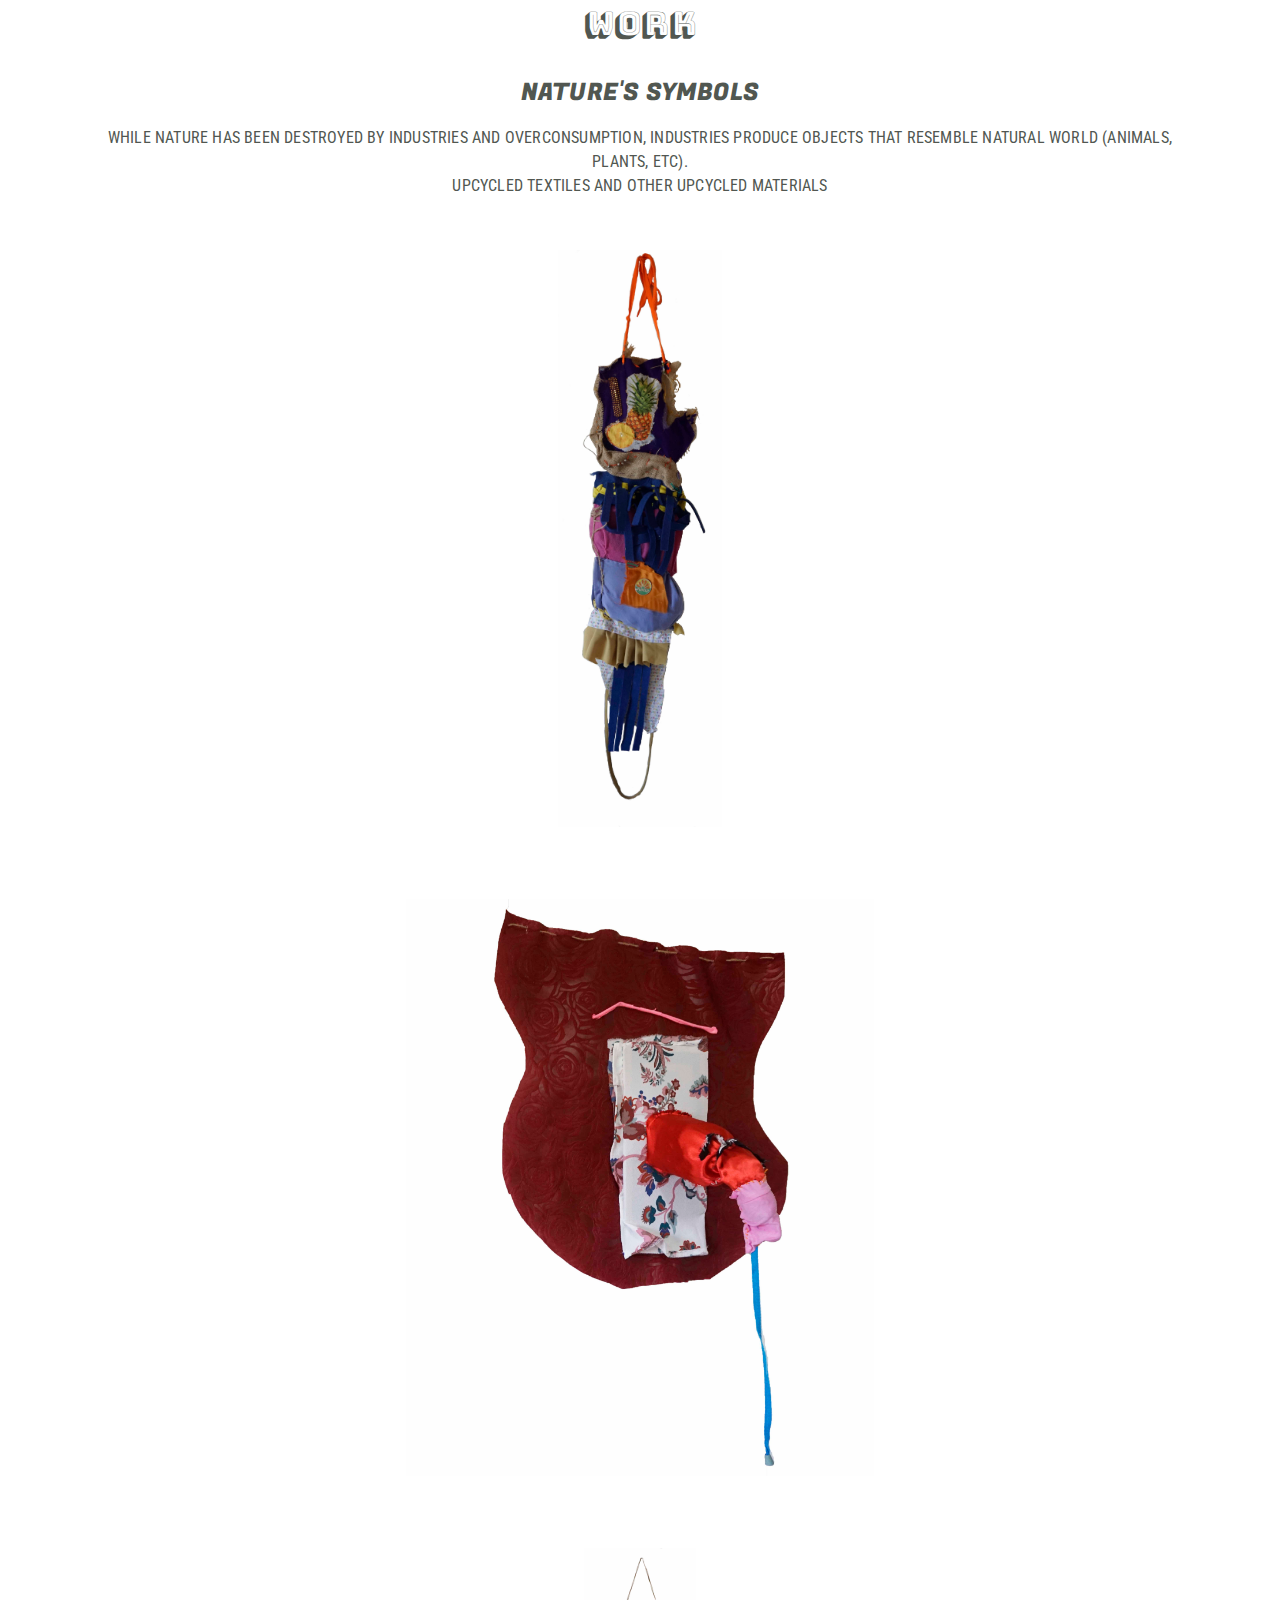
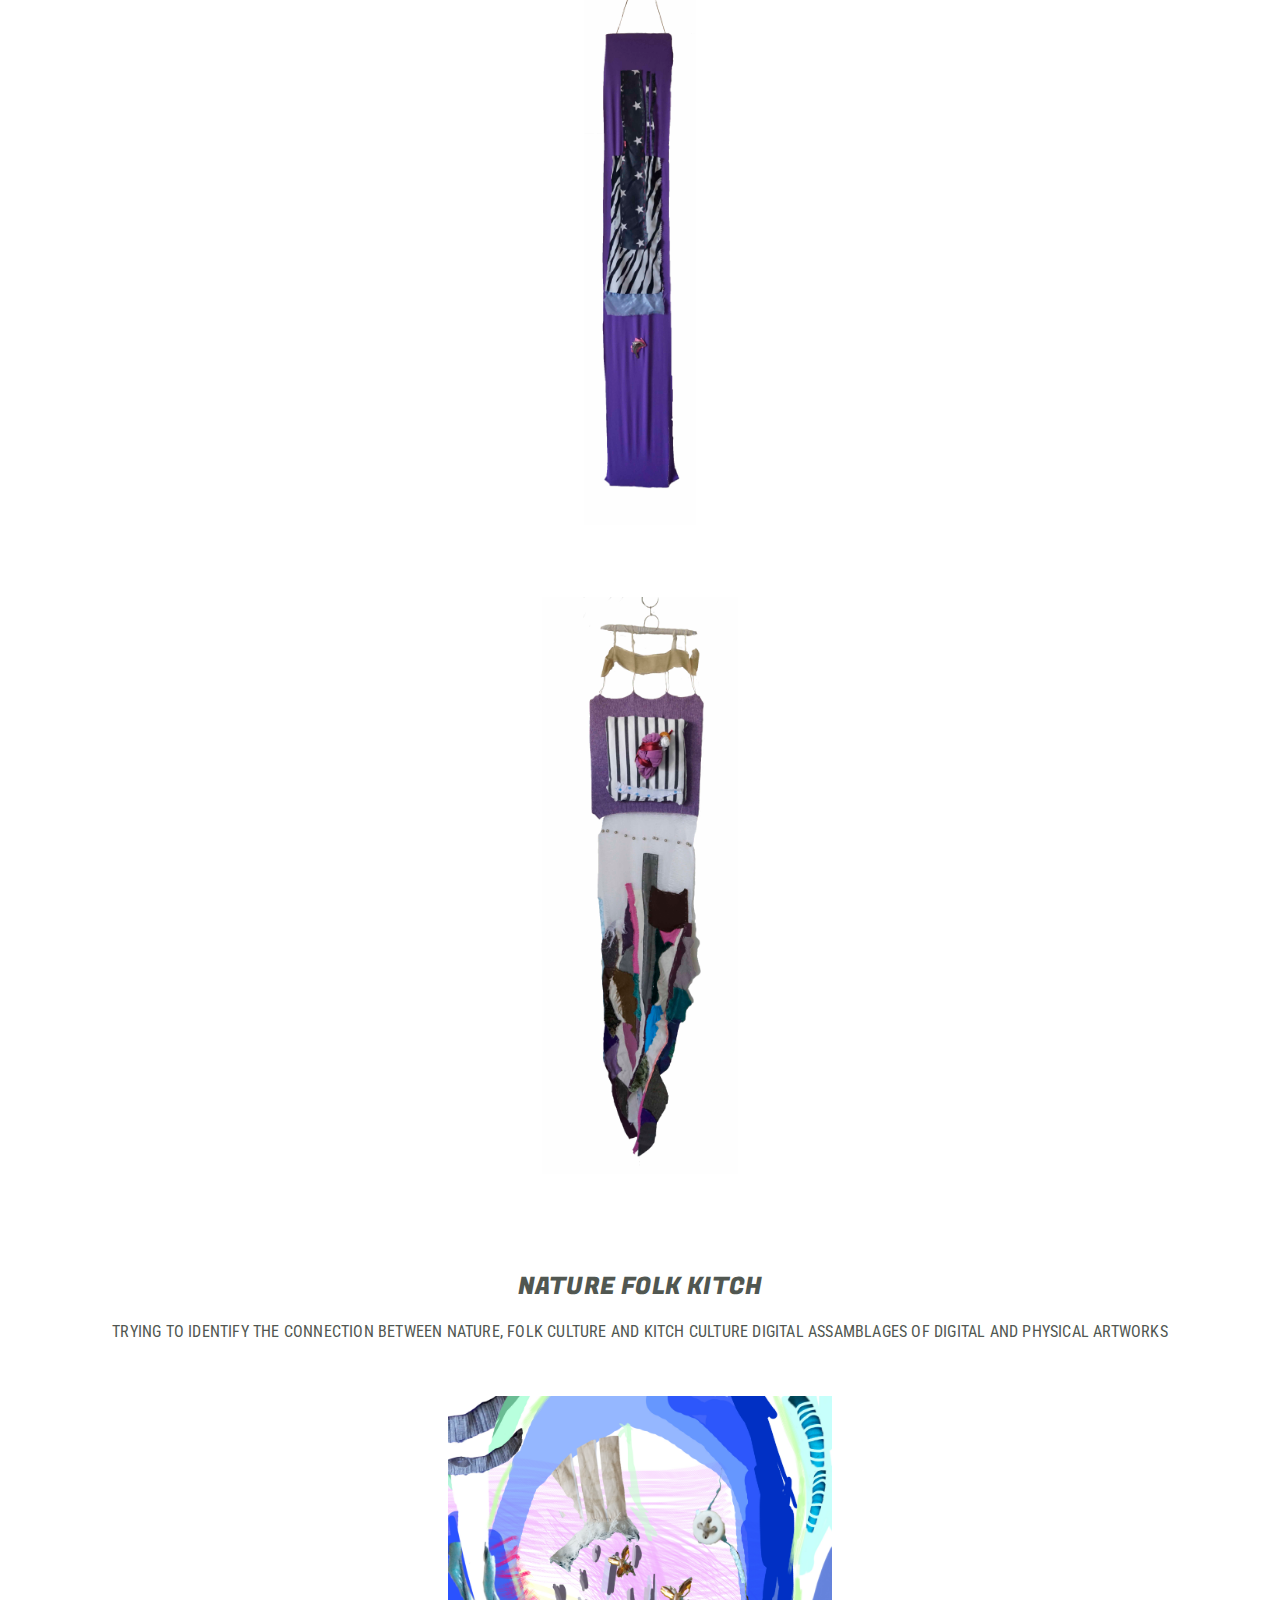
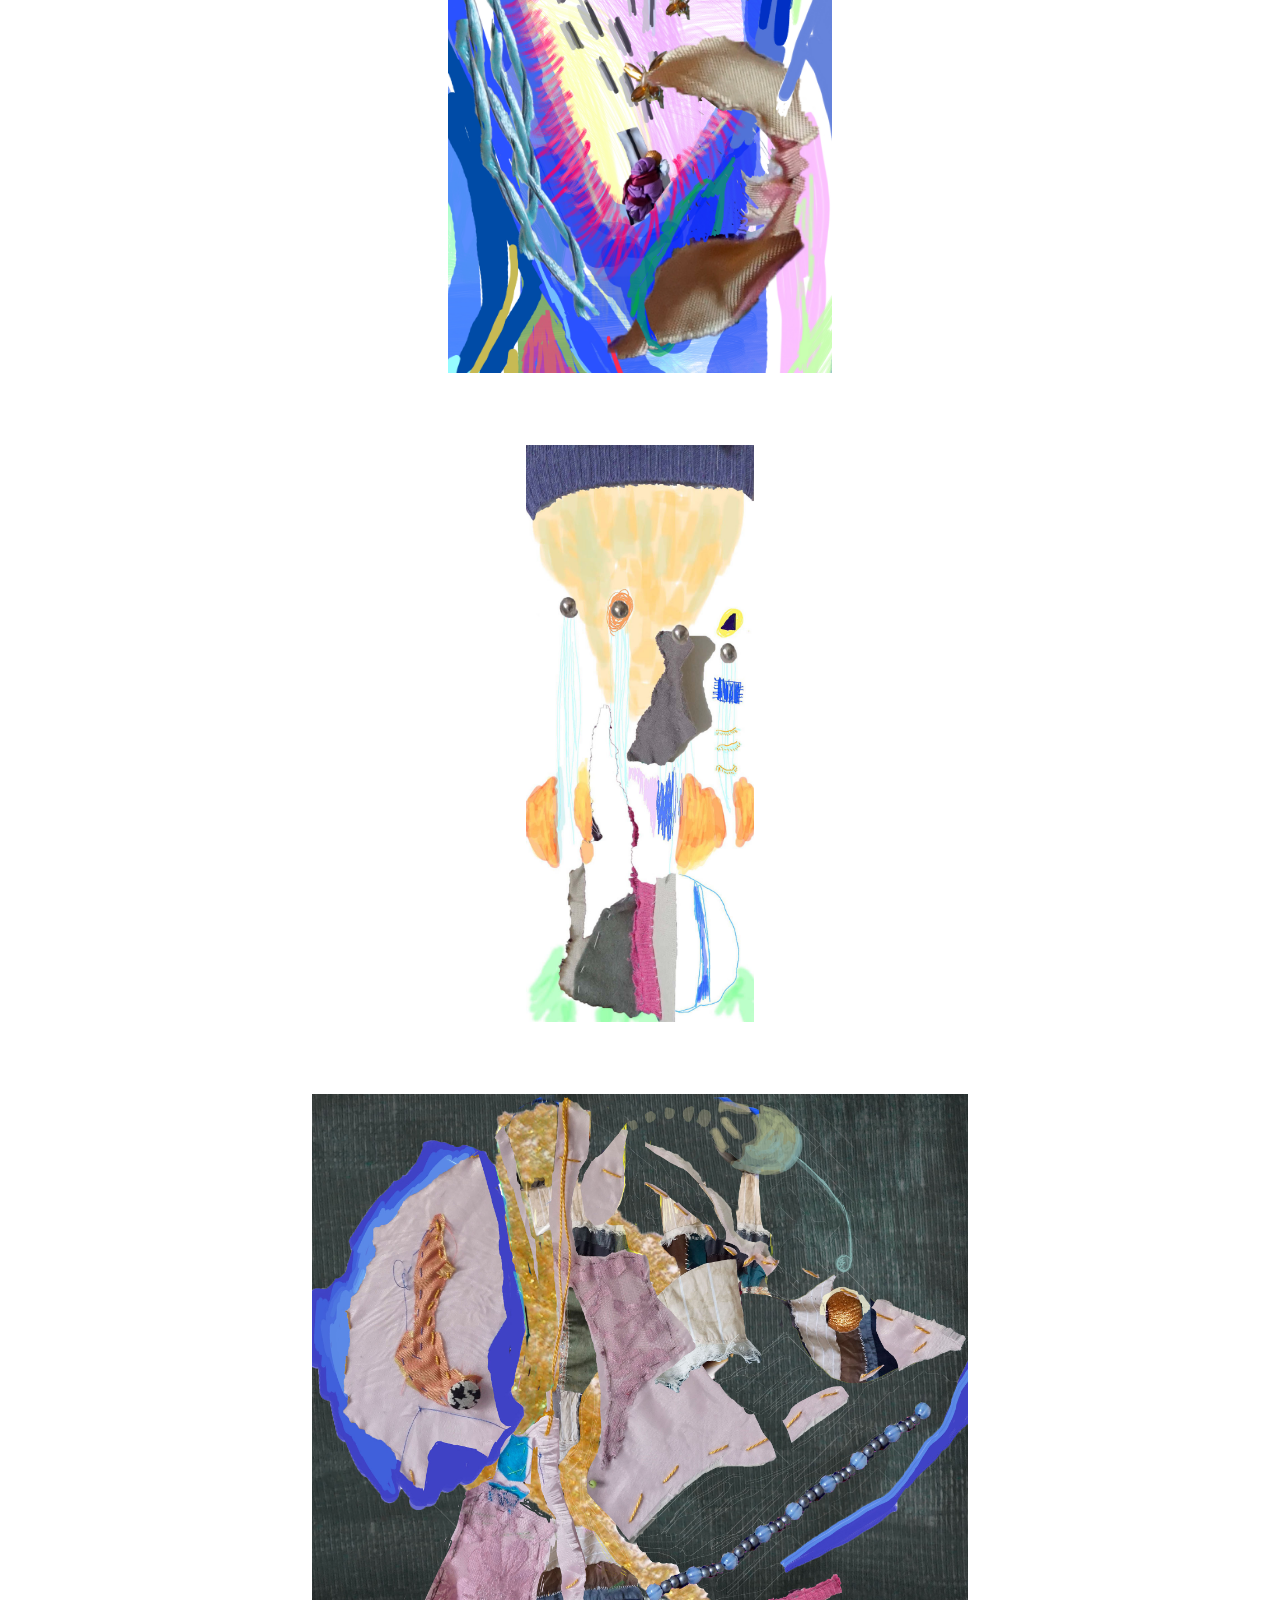
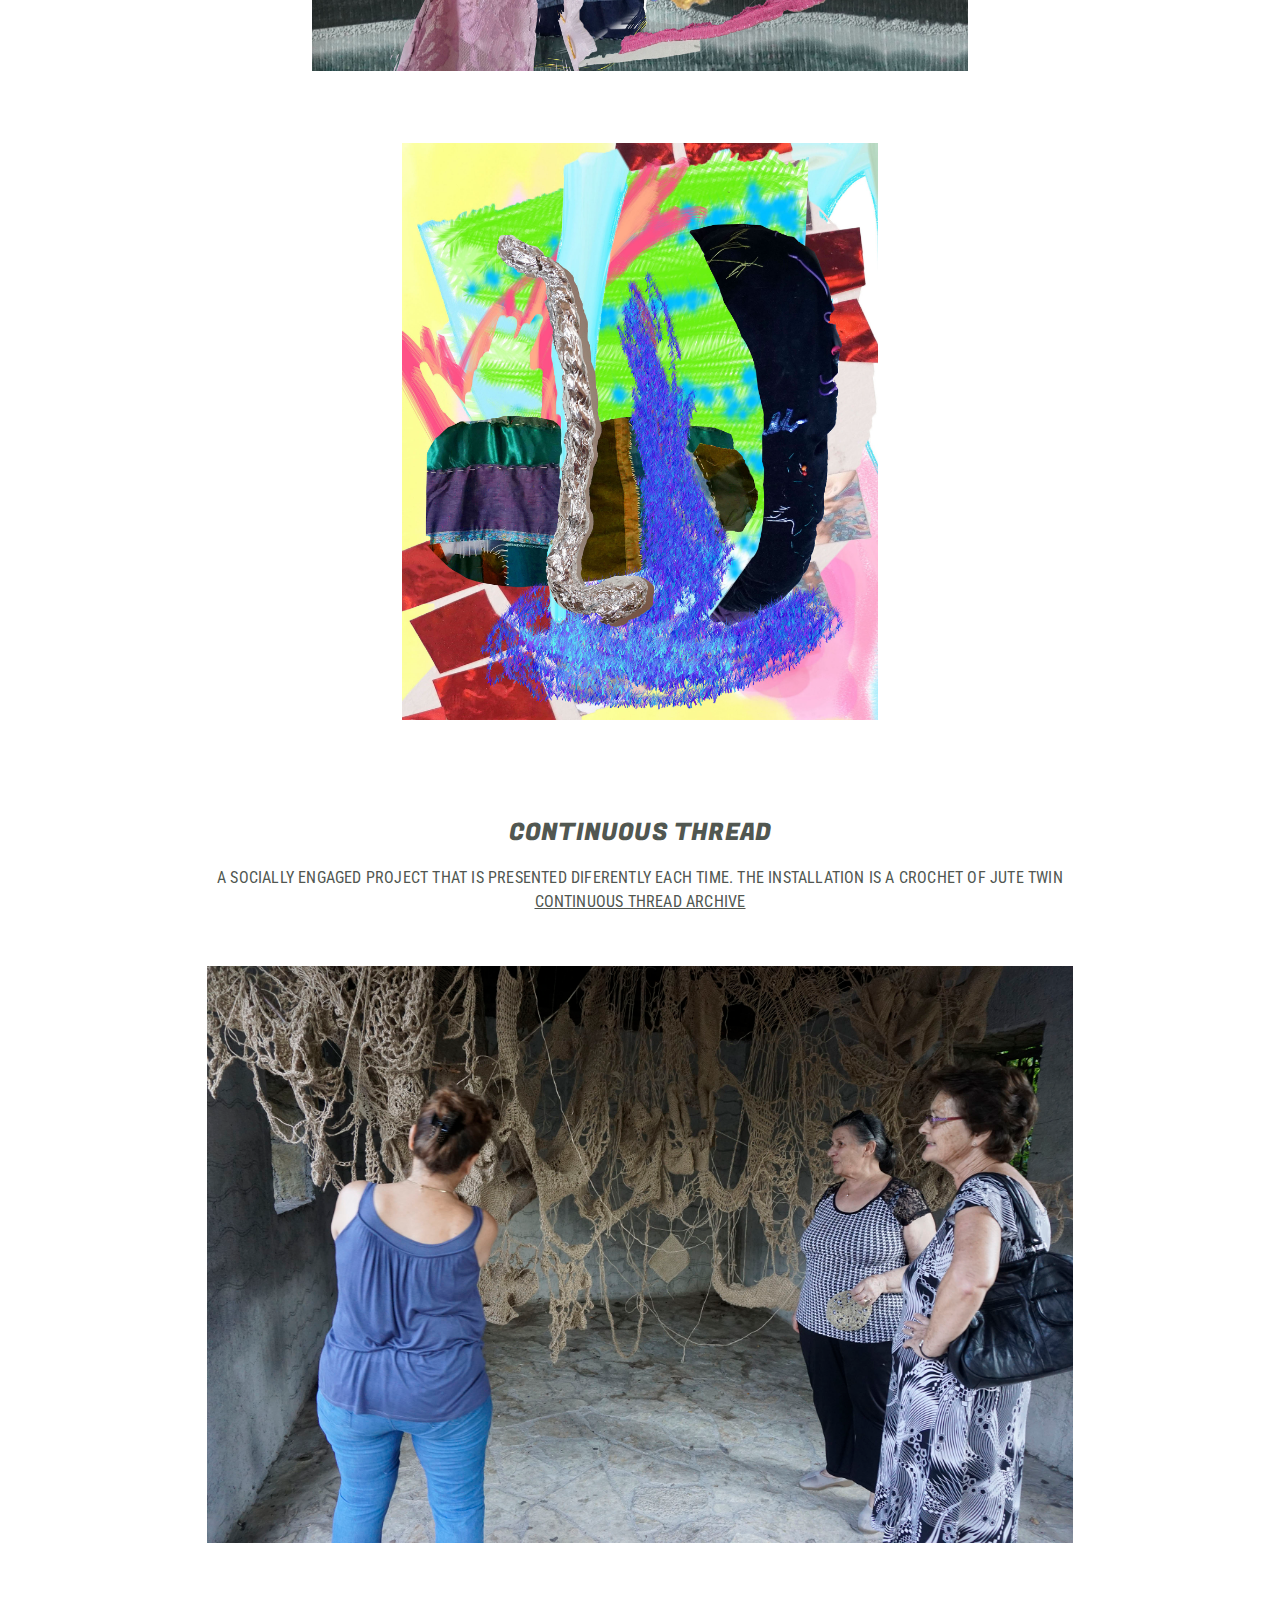
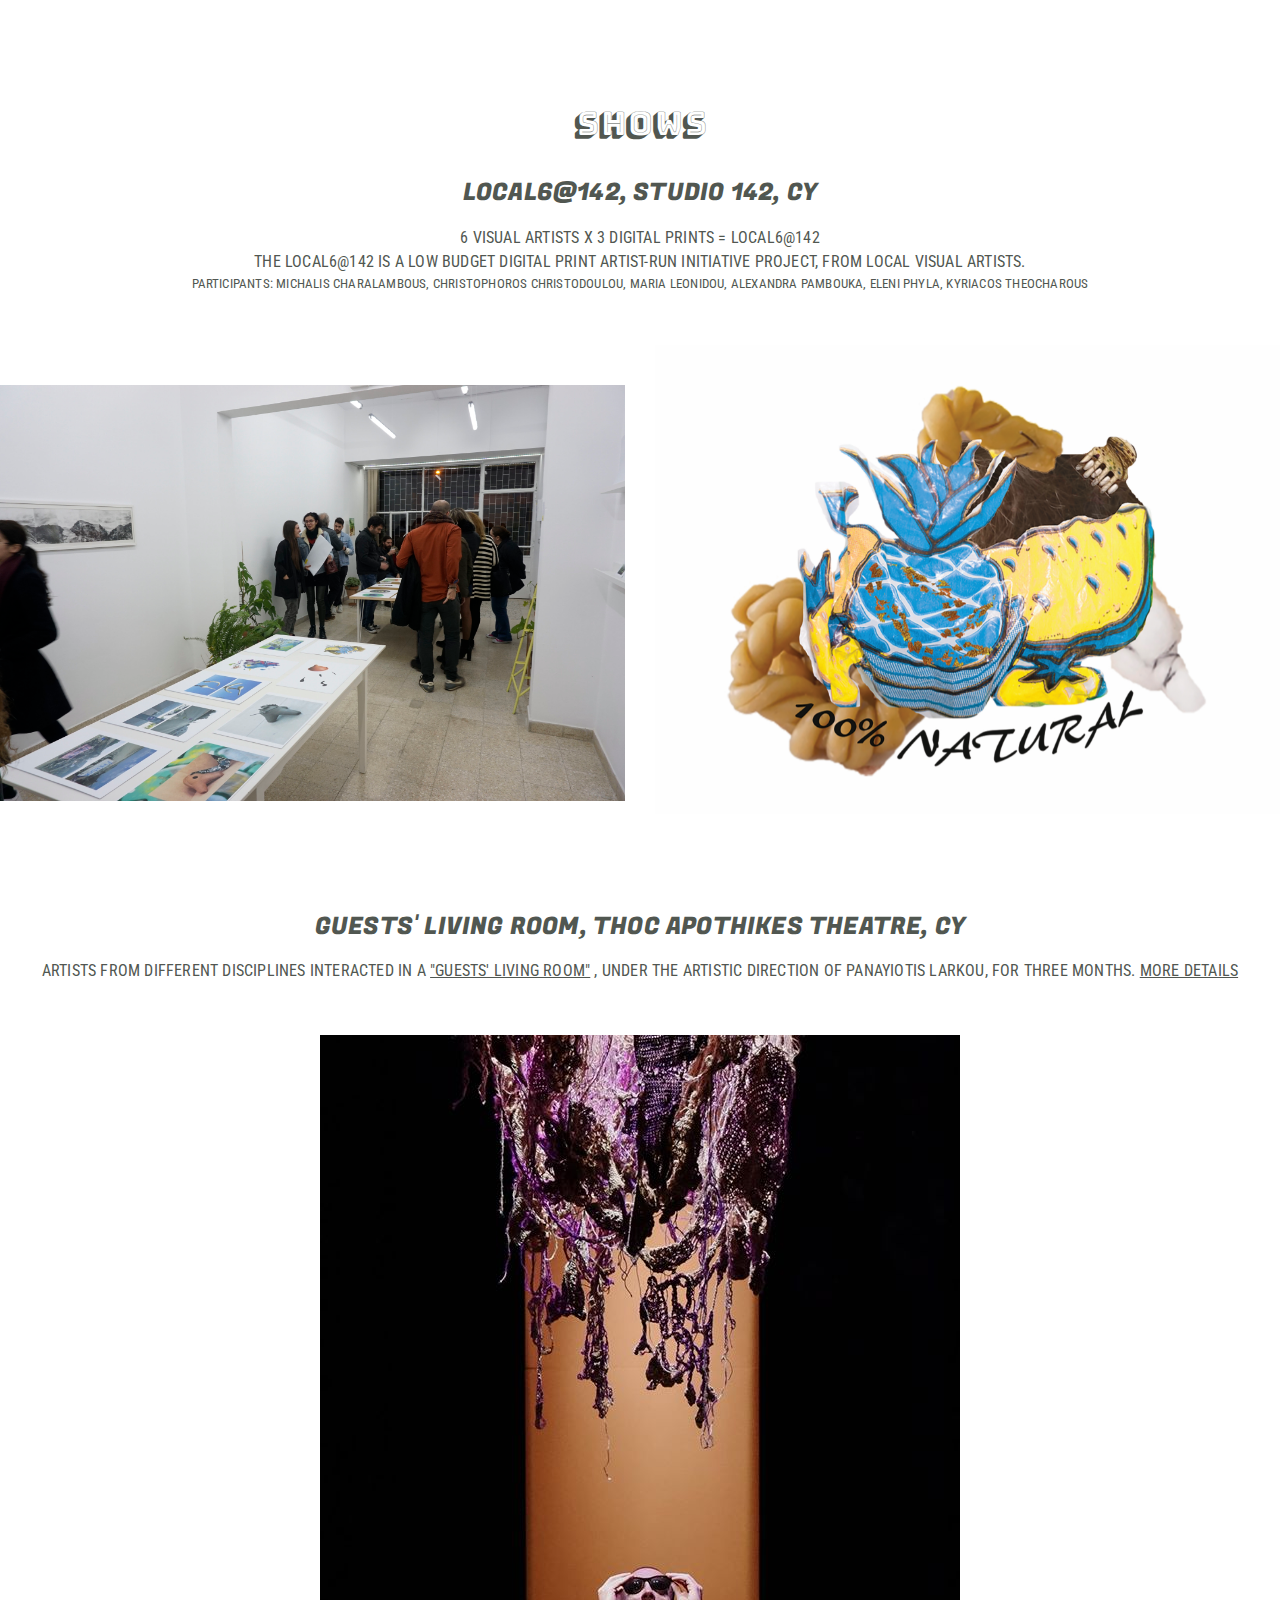
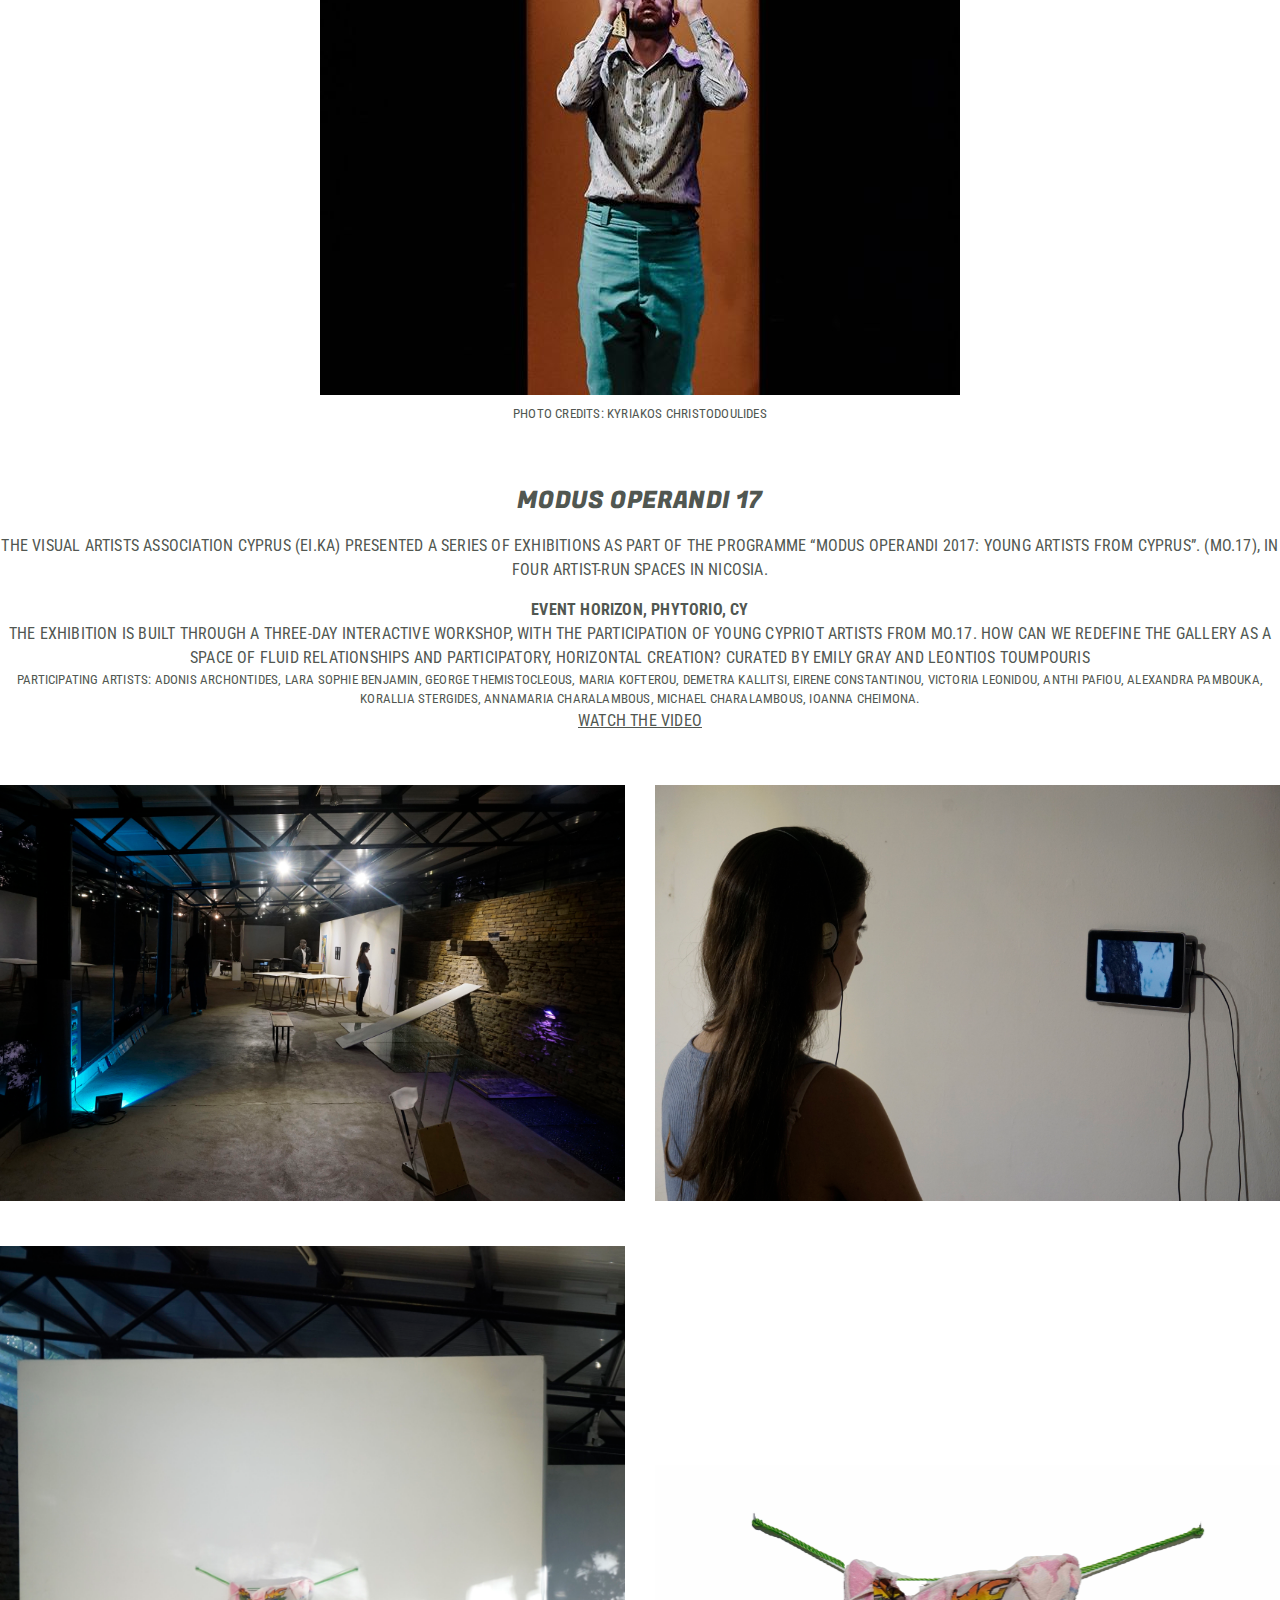
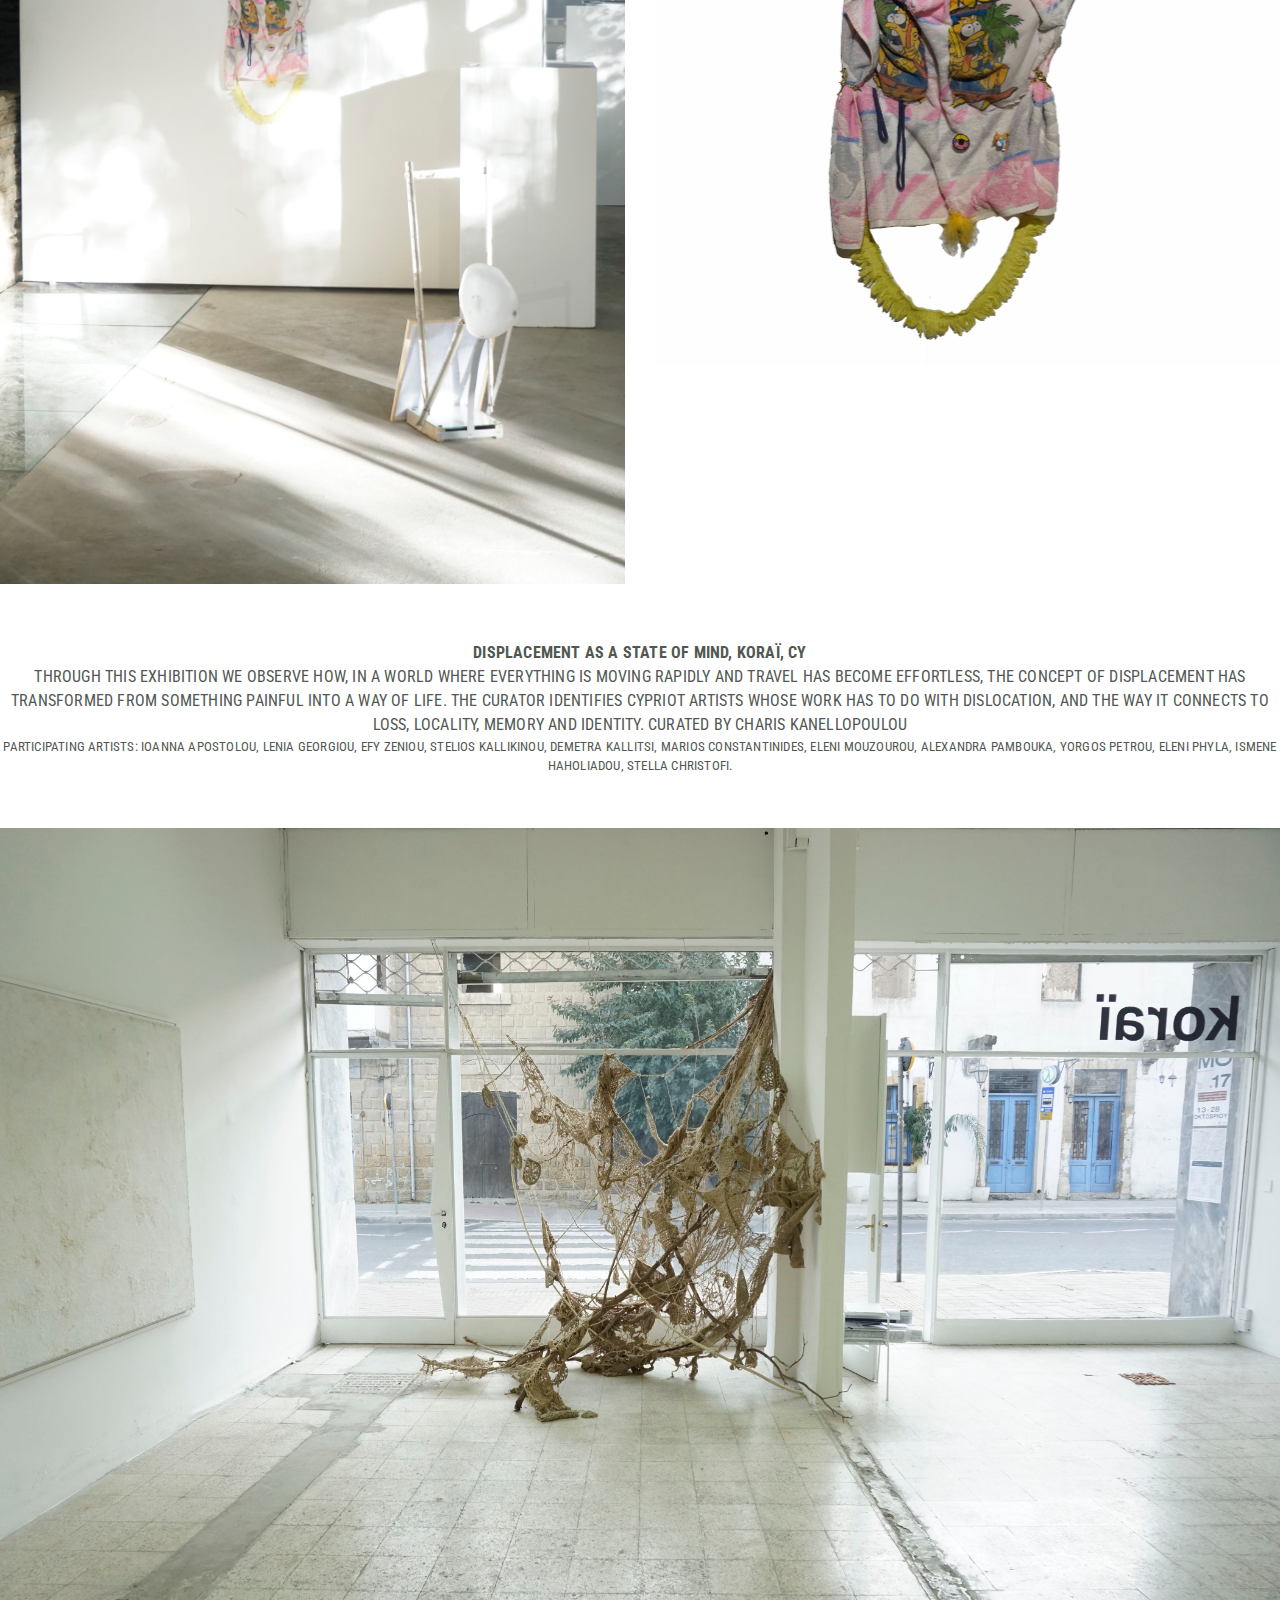
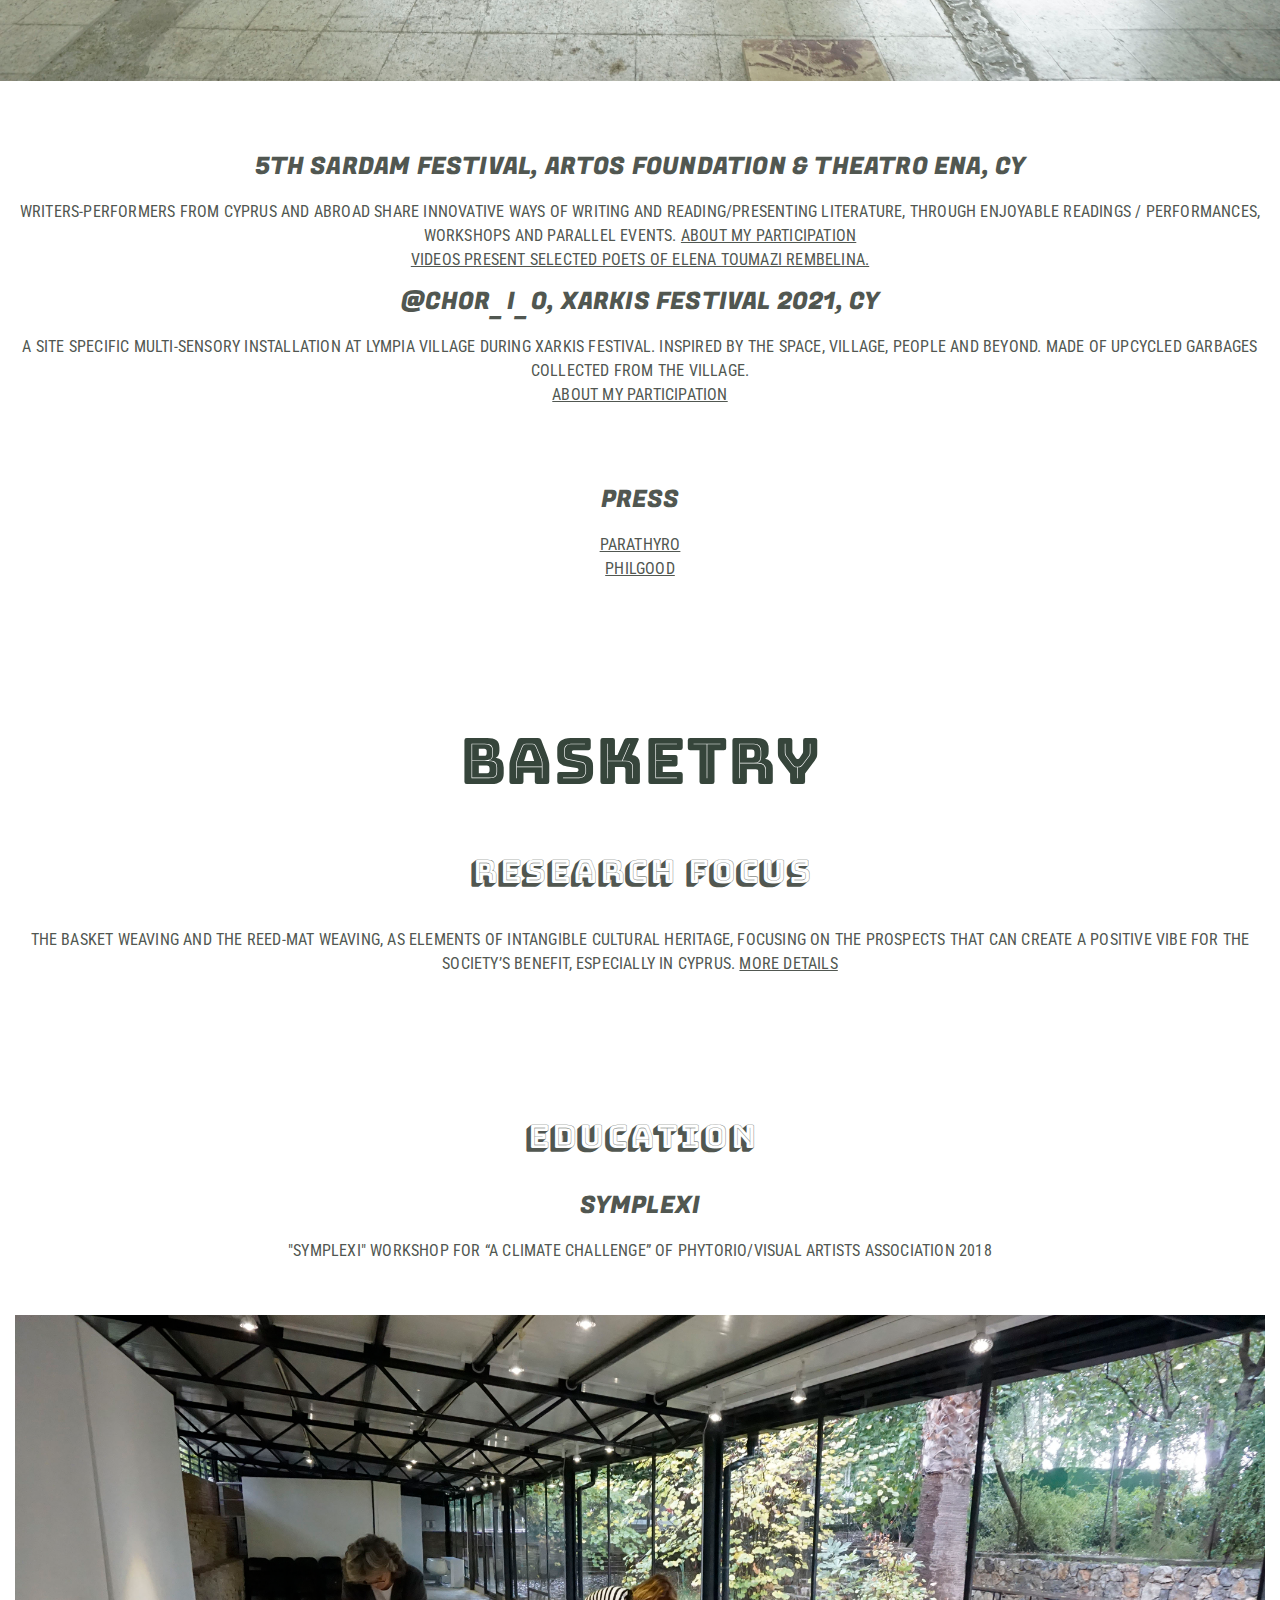
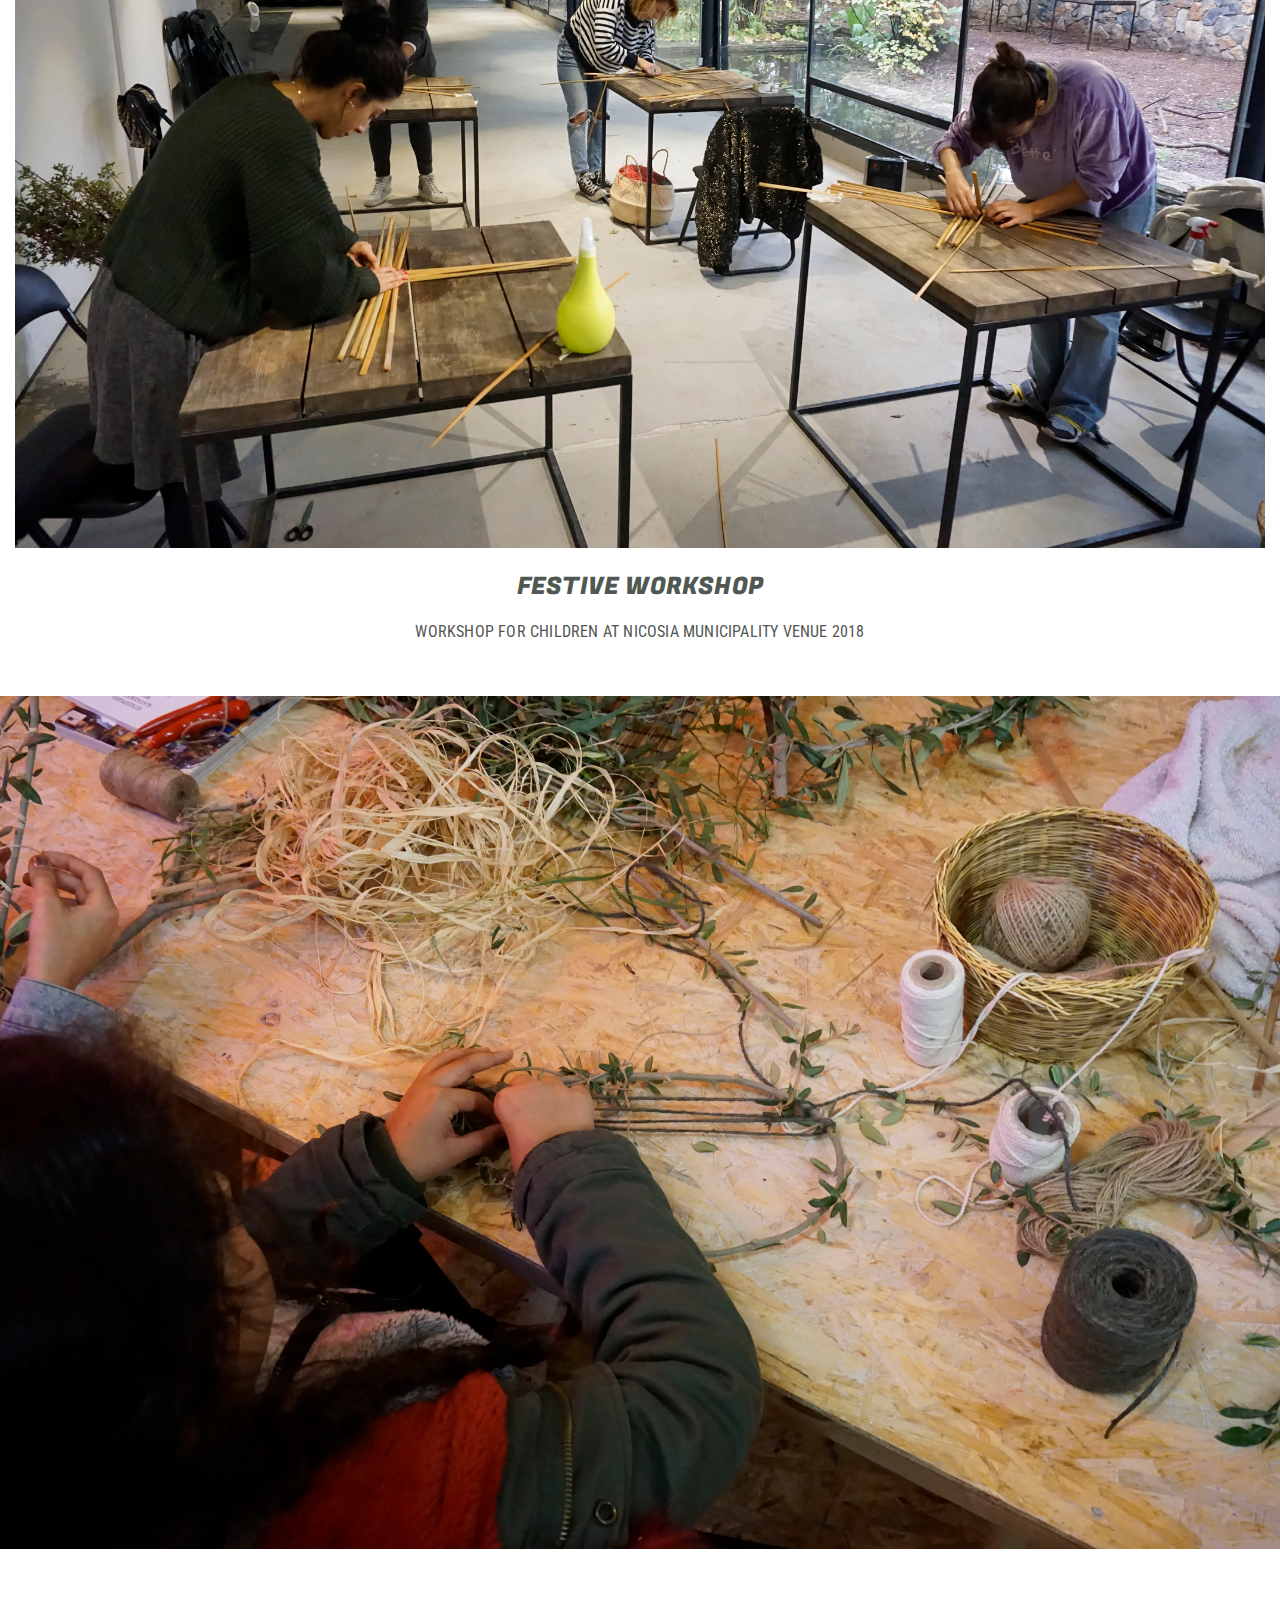
==== commit c2d69eea: "Update index.html" ====
--- a/index.html
+++ b/index.html
@@ -279,10 +279,10 @@
                         A site specific multi-sensory installation at Lympia village during Xarkis Festival. 
                         Inspired by the space, village, people and beyond.
                         Made of upcycled garbages collected from the village.
-                        <a href="https://www.instagram.com/chor_i_o/"> </a>
-                             ABOUT MY PARTICIPATION</a></br>
+                        <a href="https://www.instagram.com/chor_i_o/"> 
+                             </a></br>
                         <a href="https://festival.xarkis.org/installations/"> 
-                        </a>
+                         ABOUT MY PARTICIPATION</a>
                        
                     </p> 
                 </div>
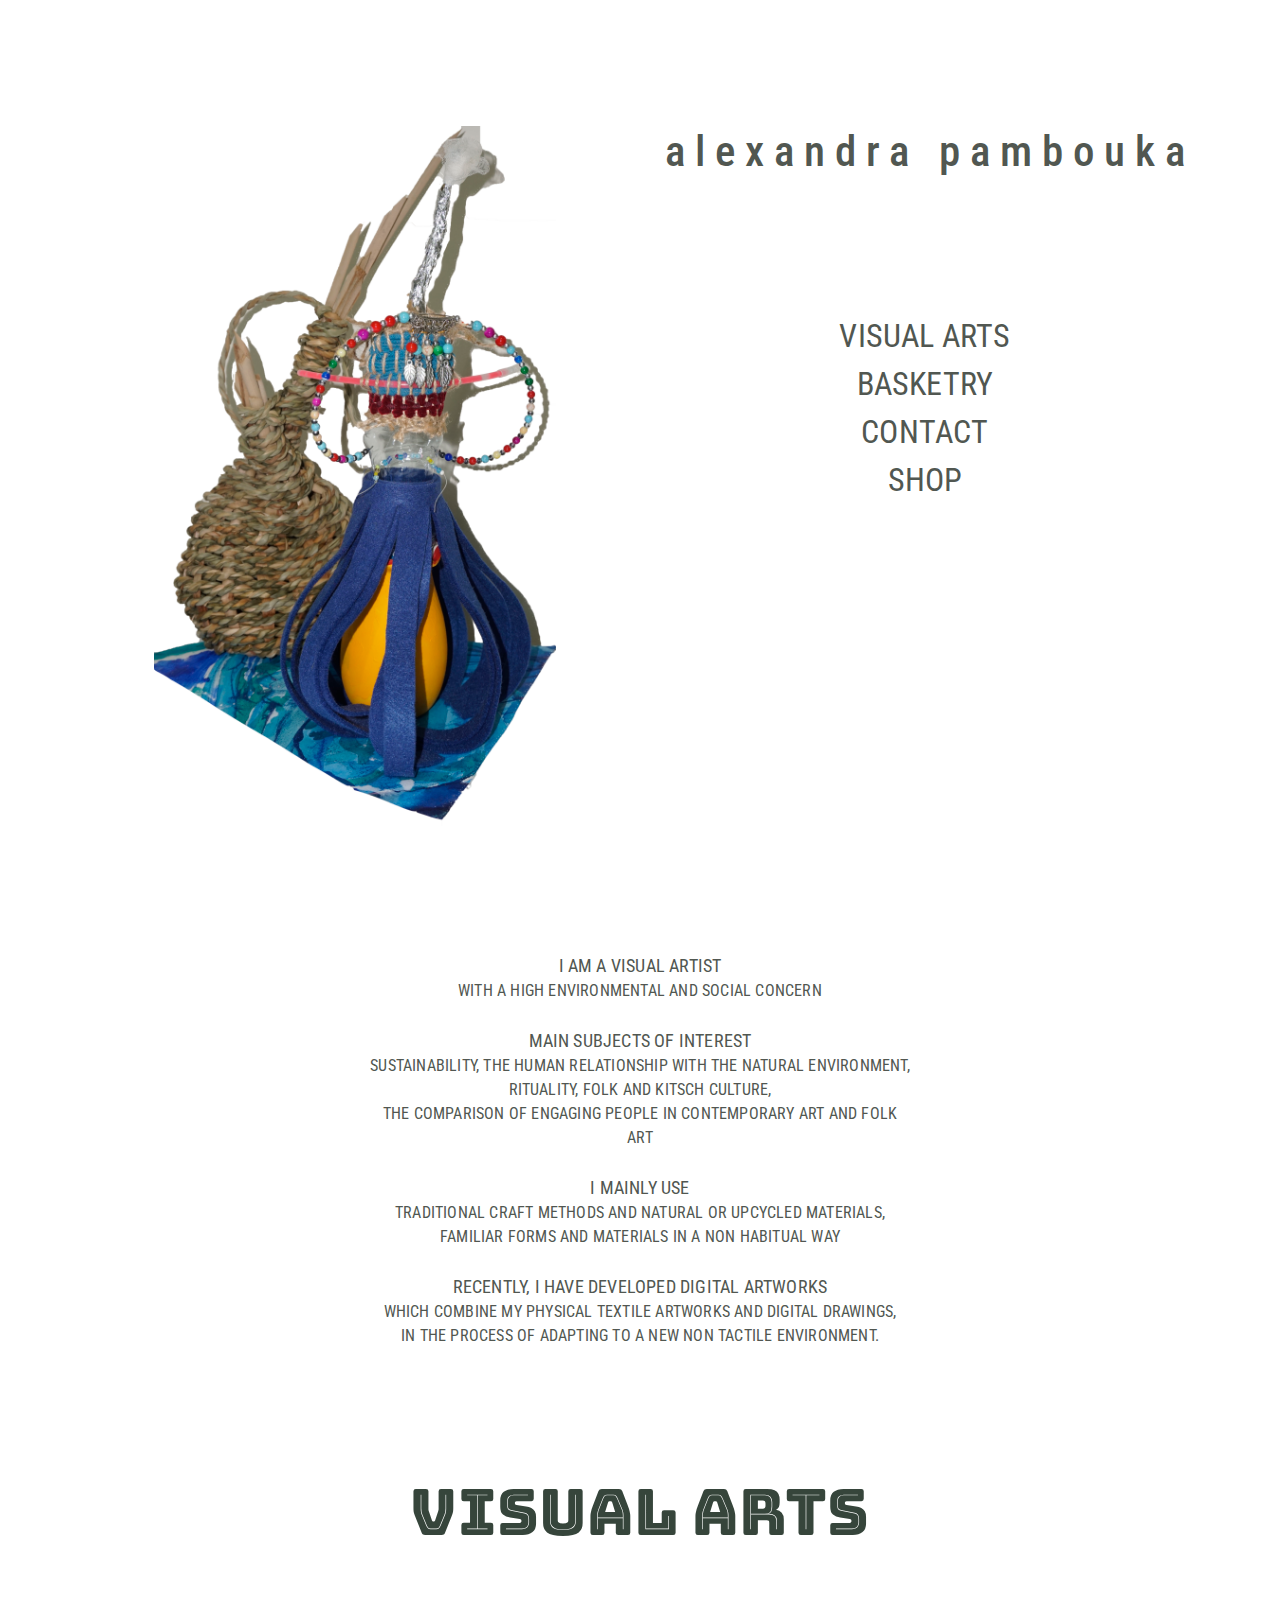
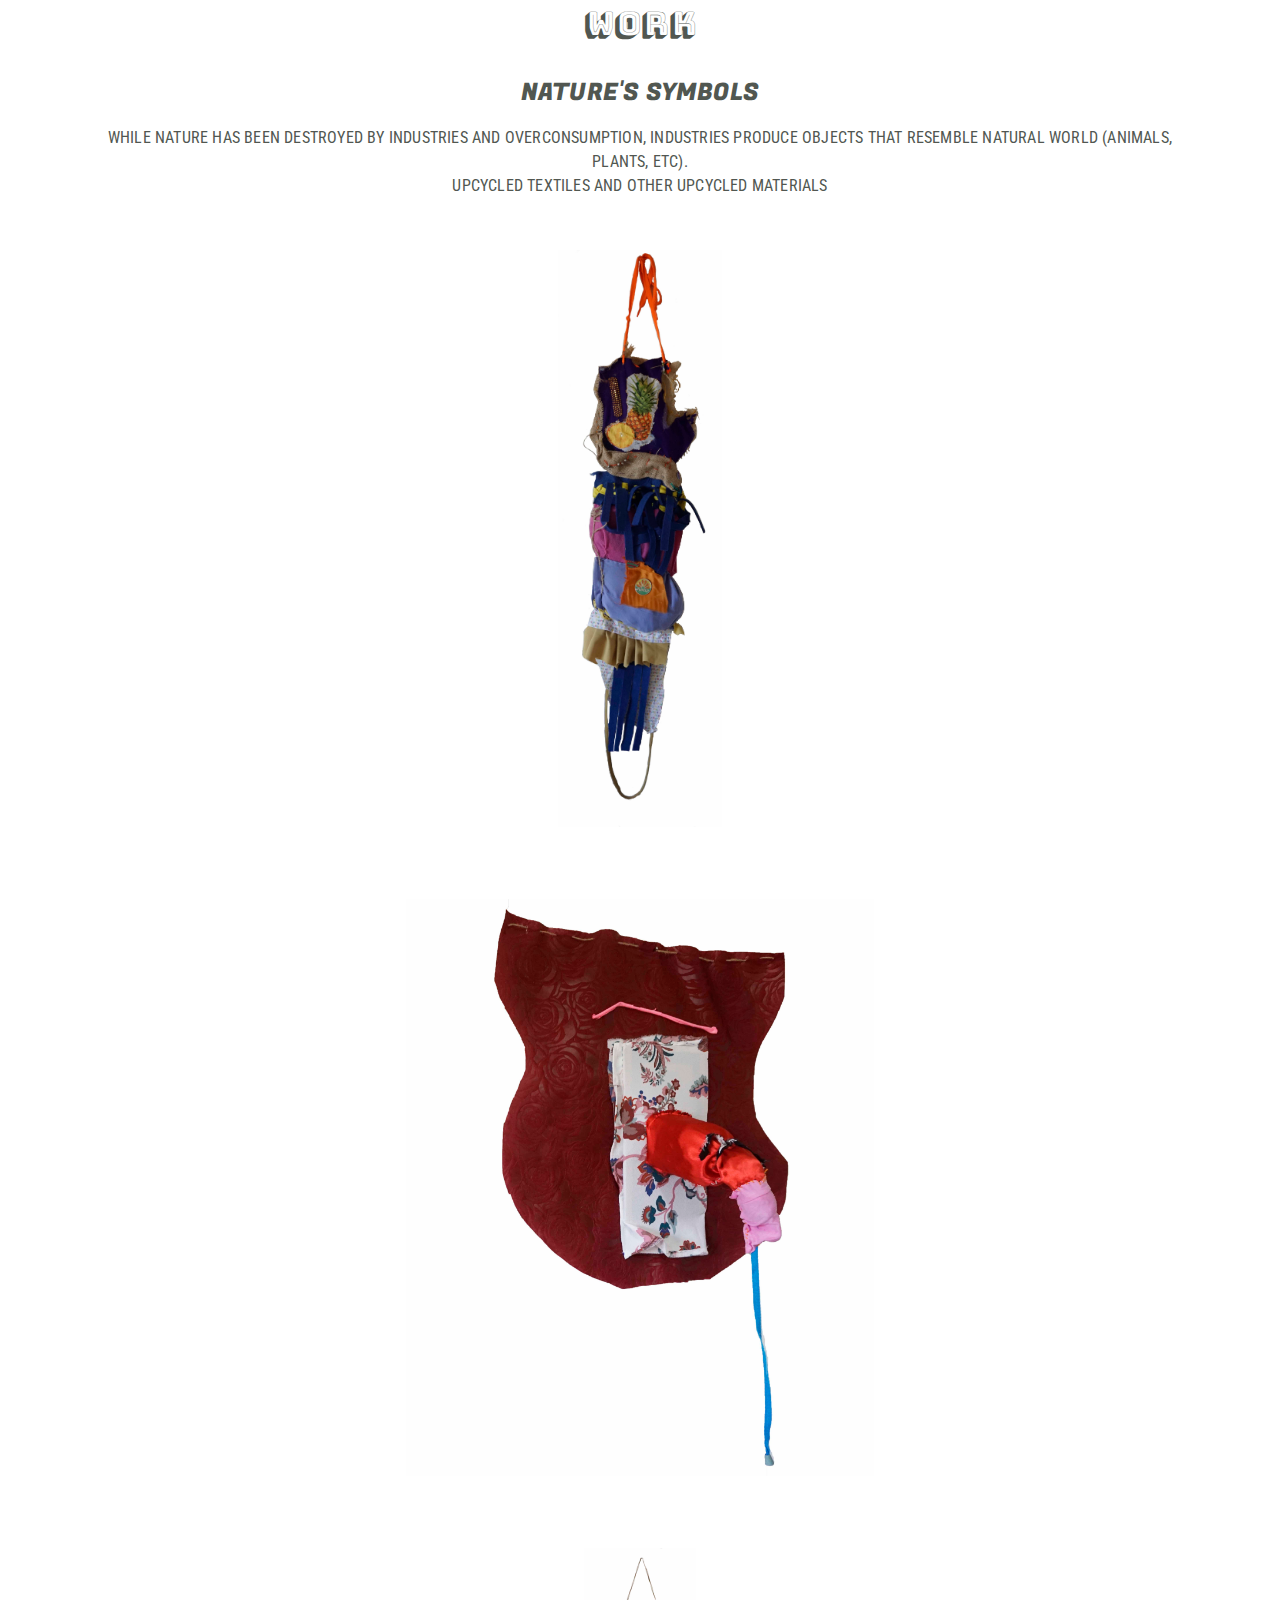
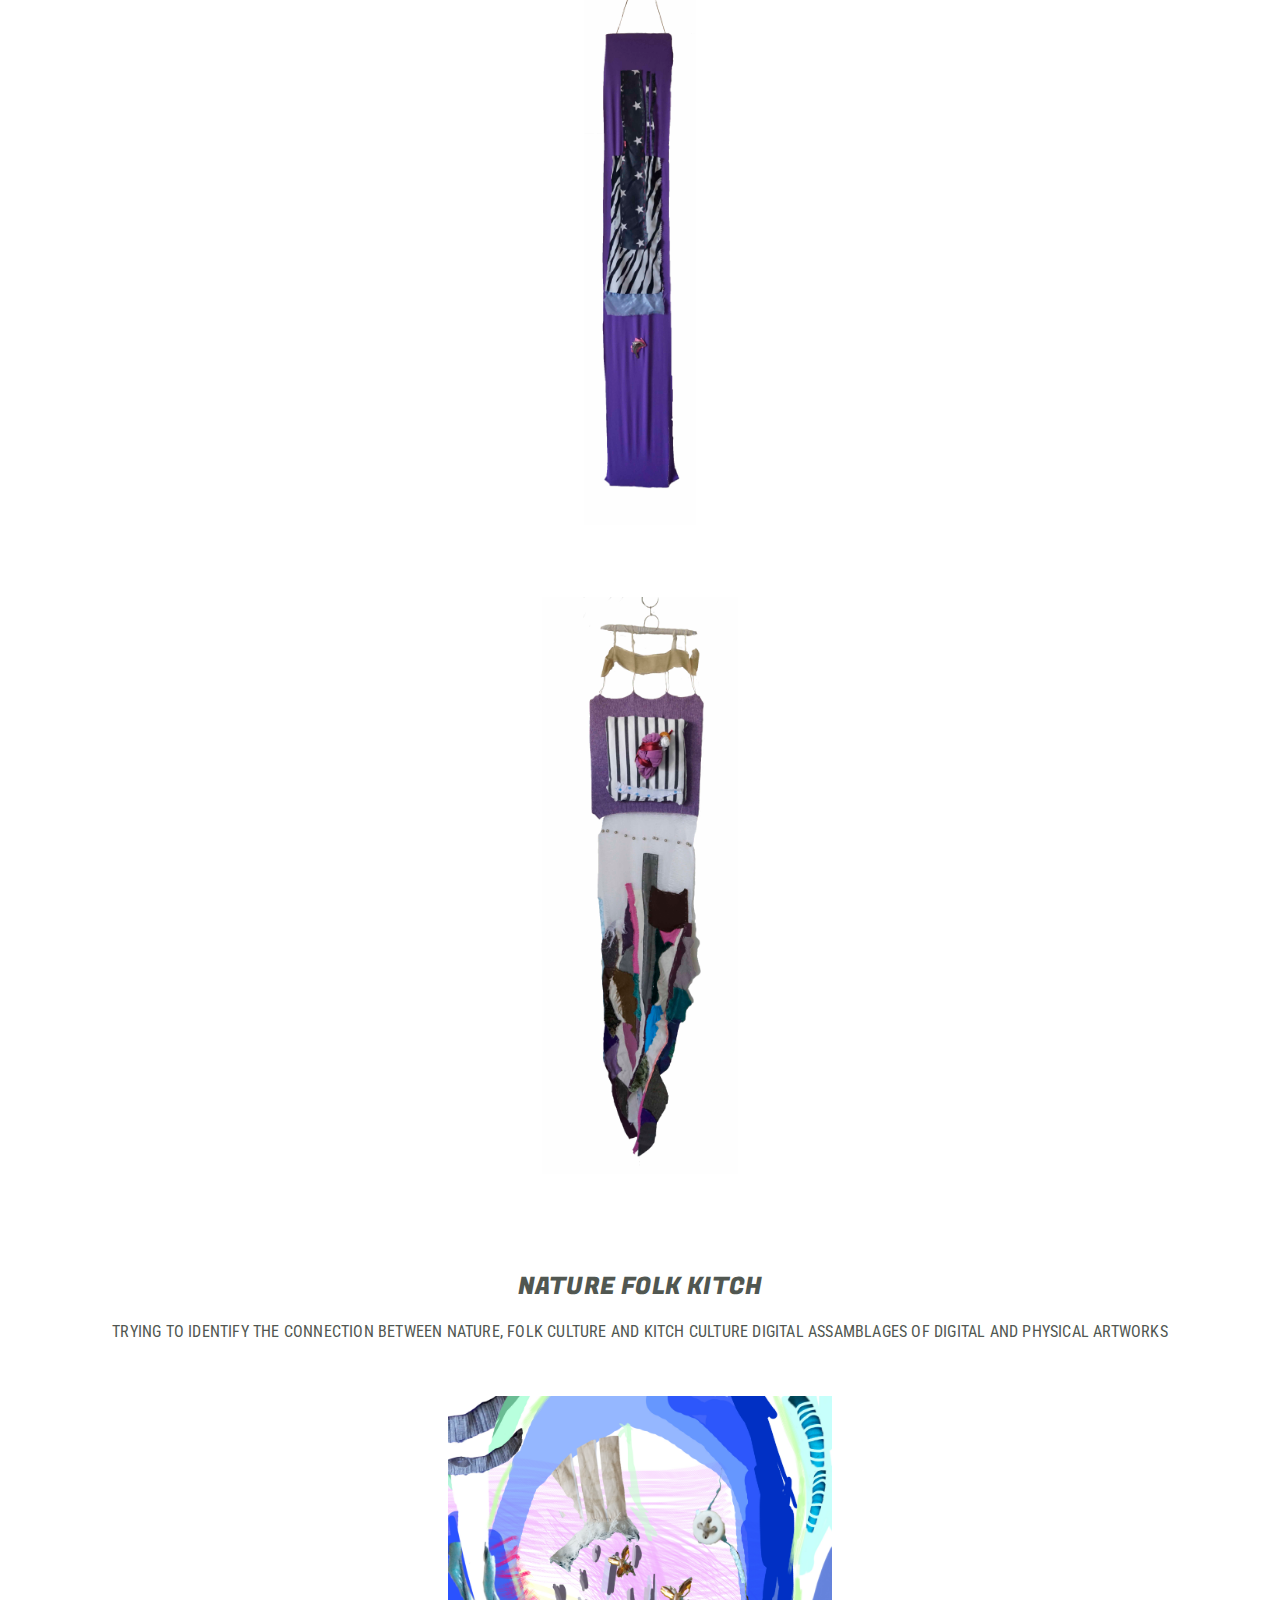
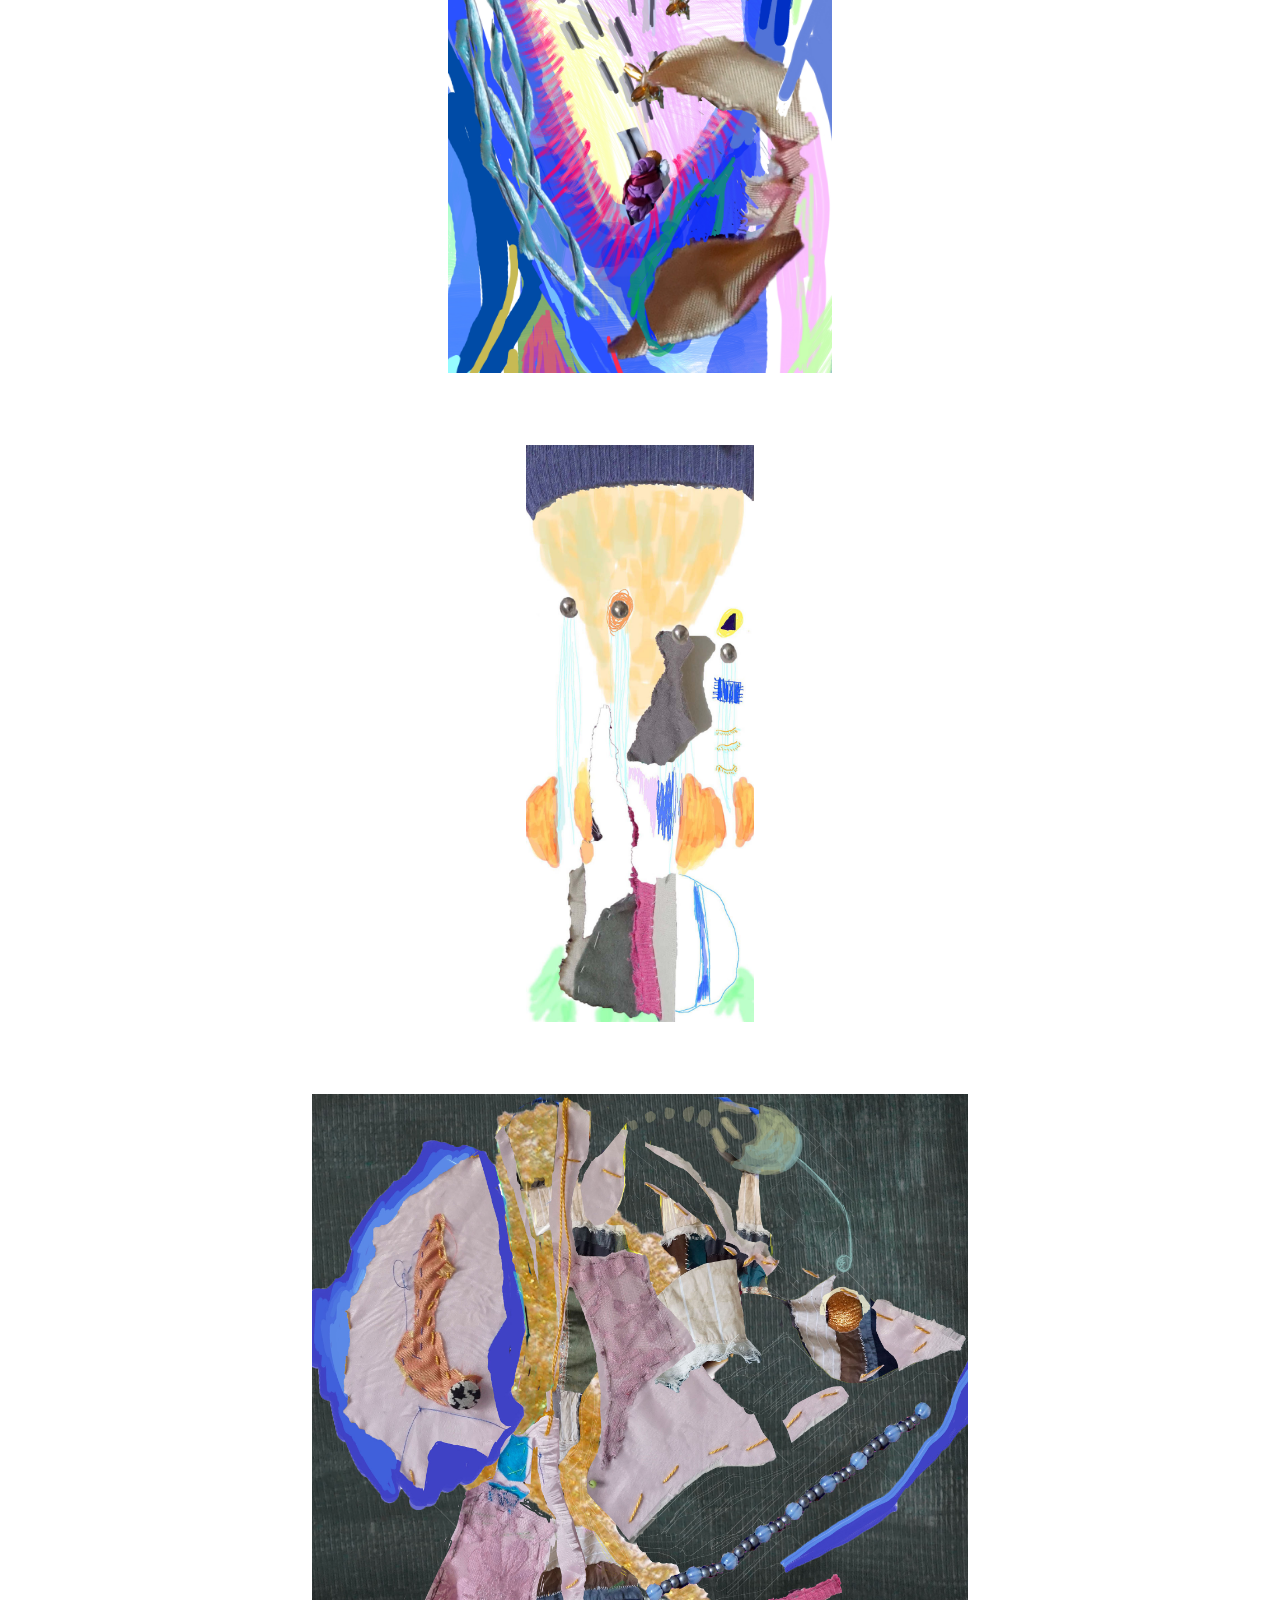
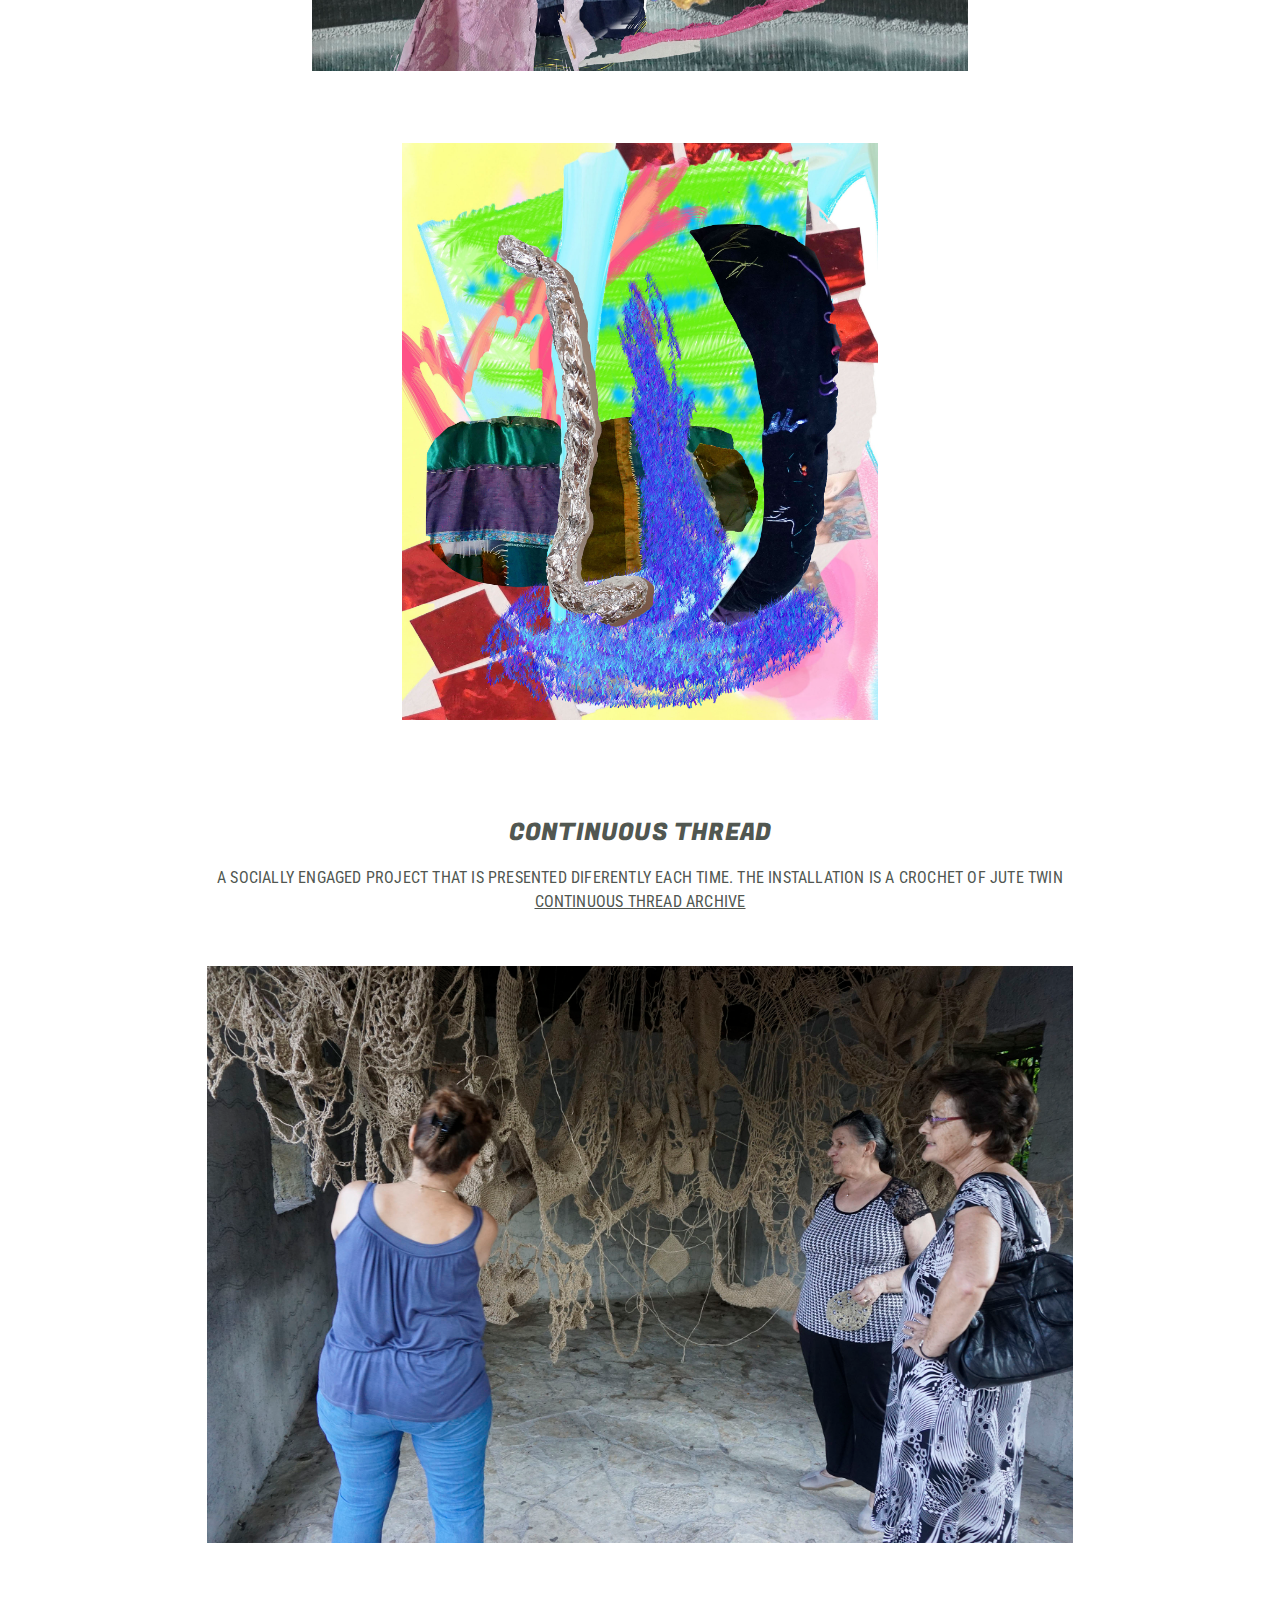
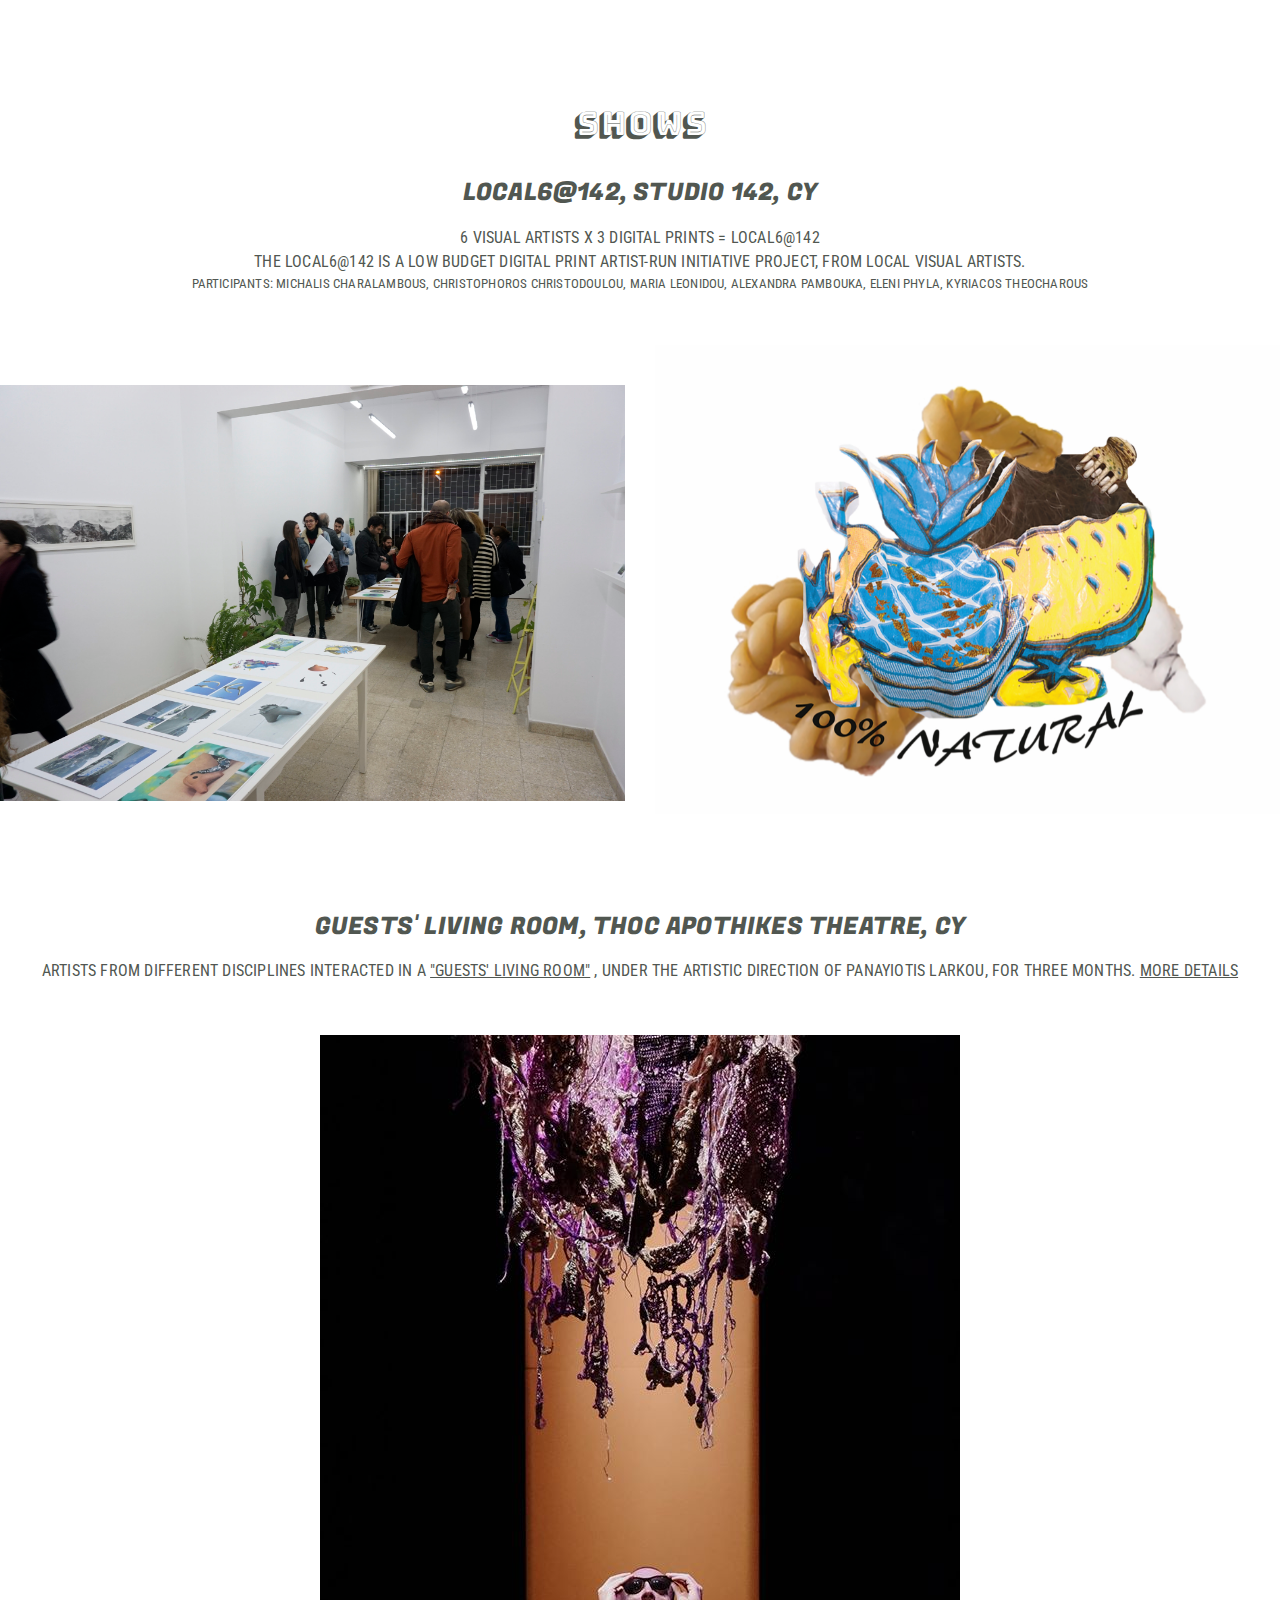
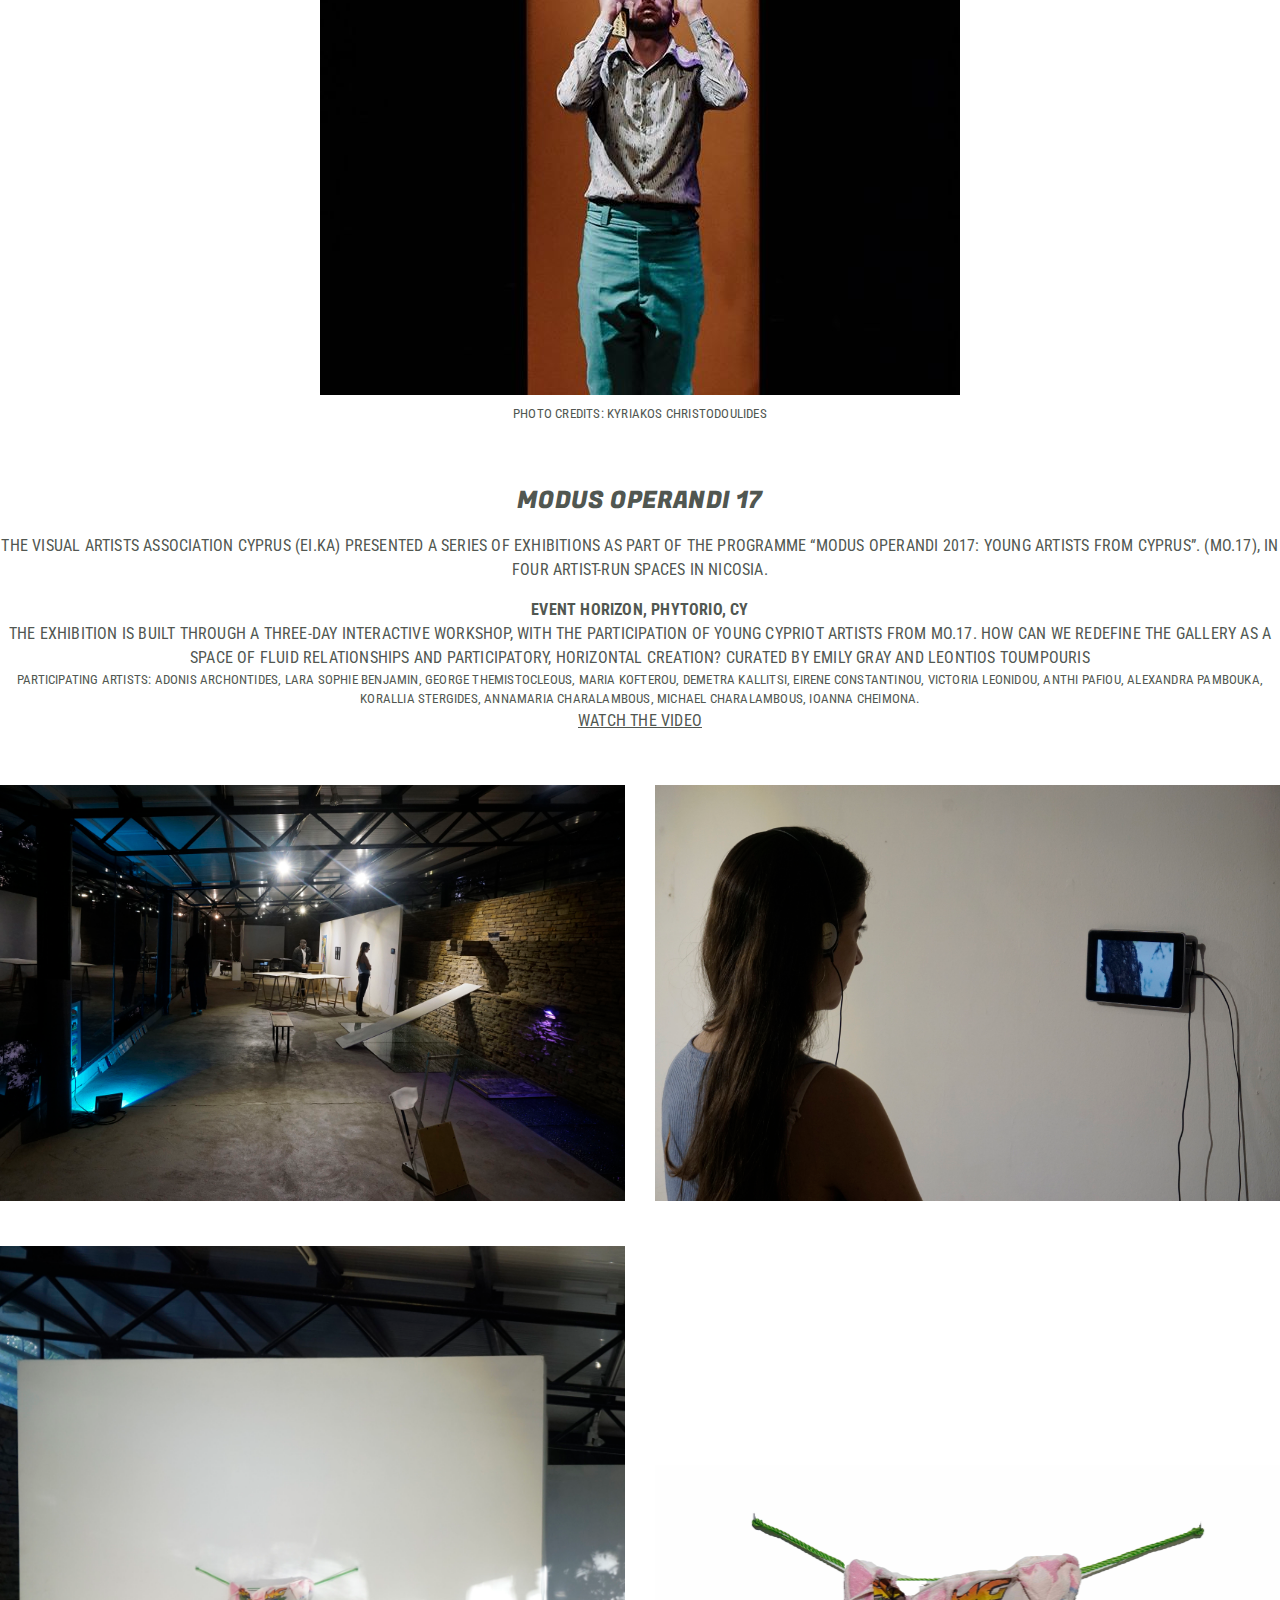
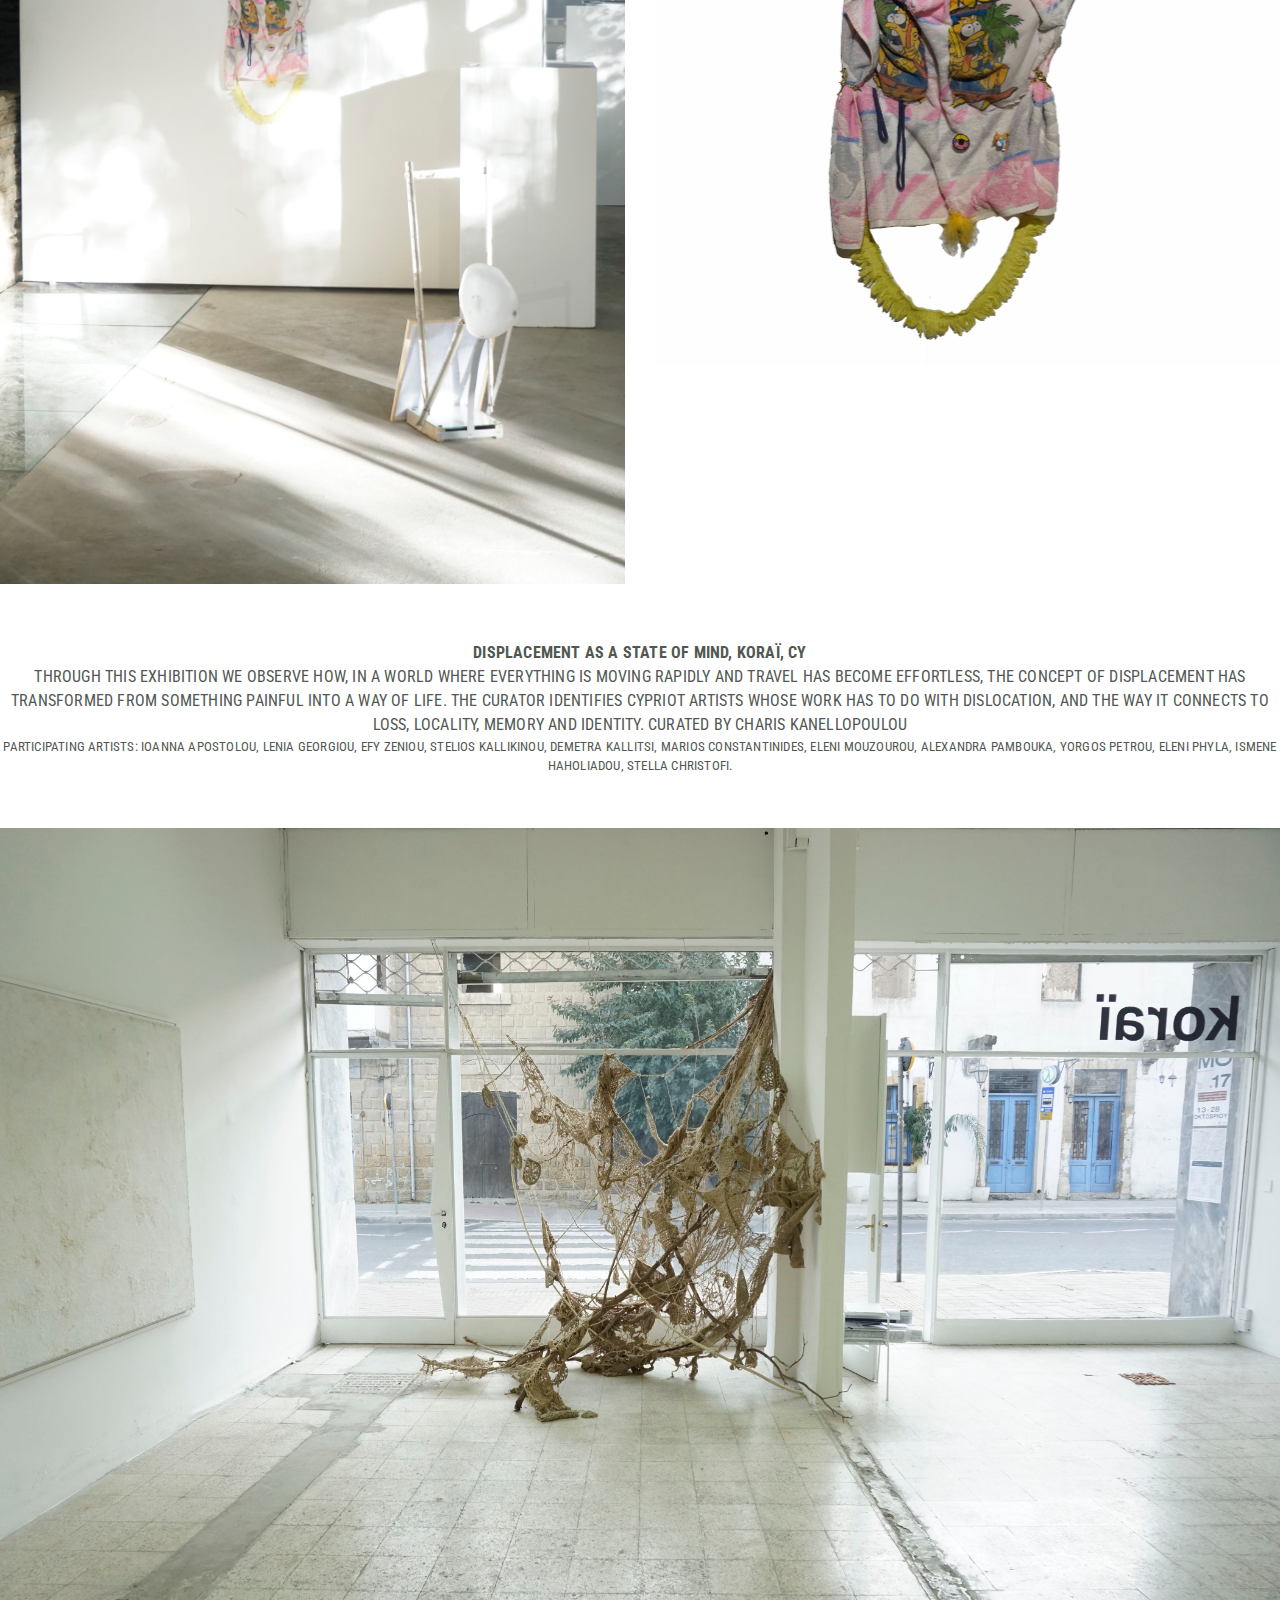
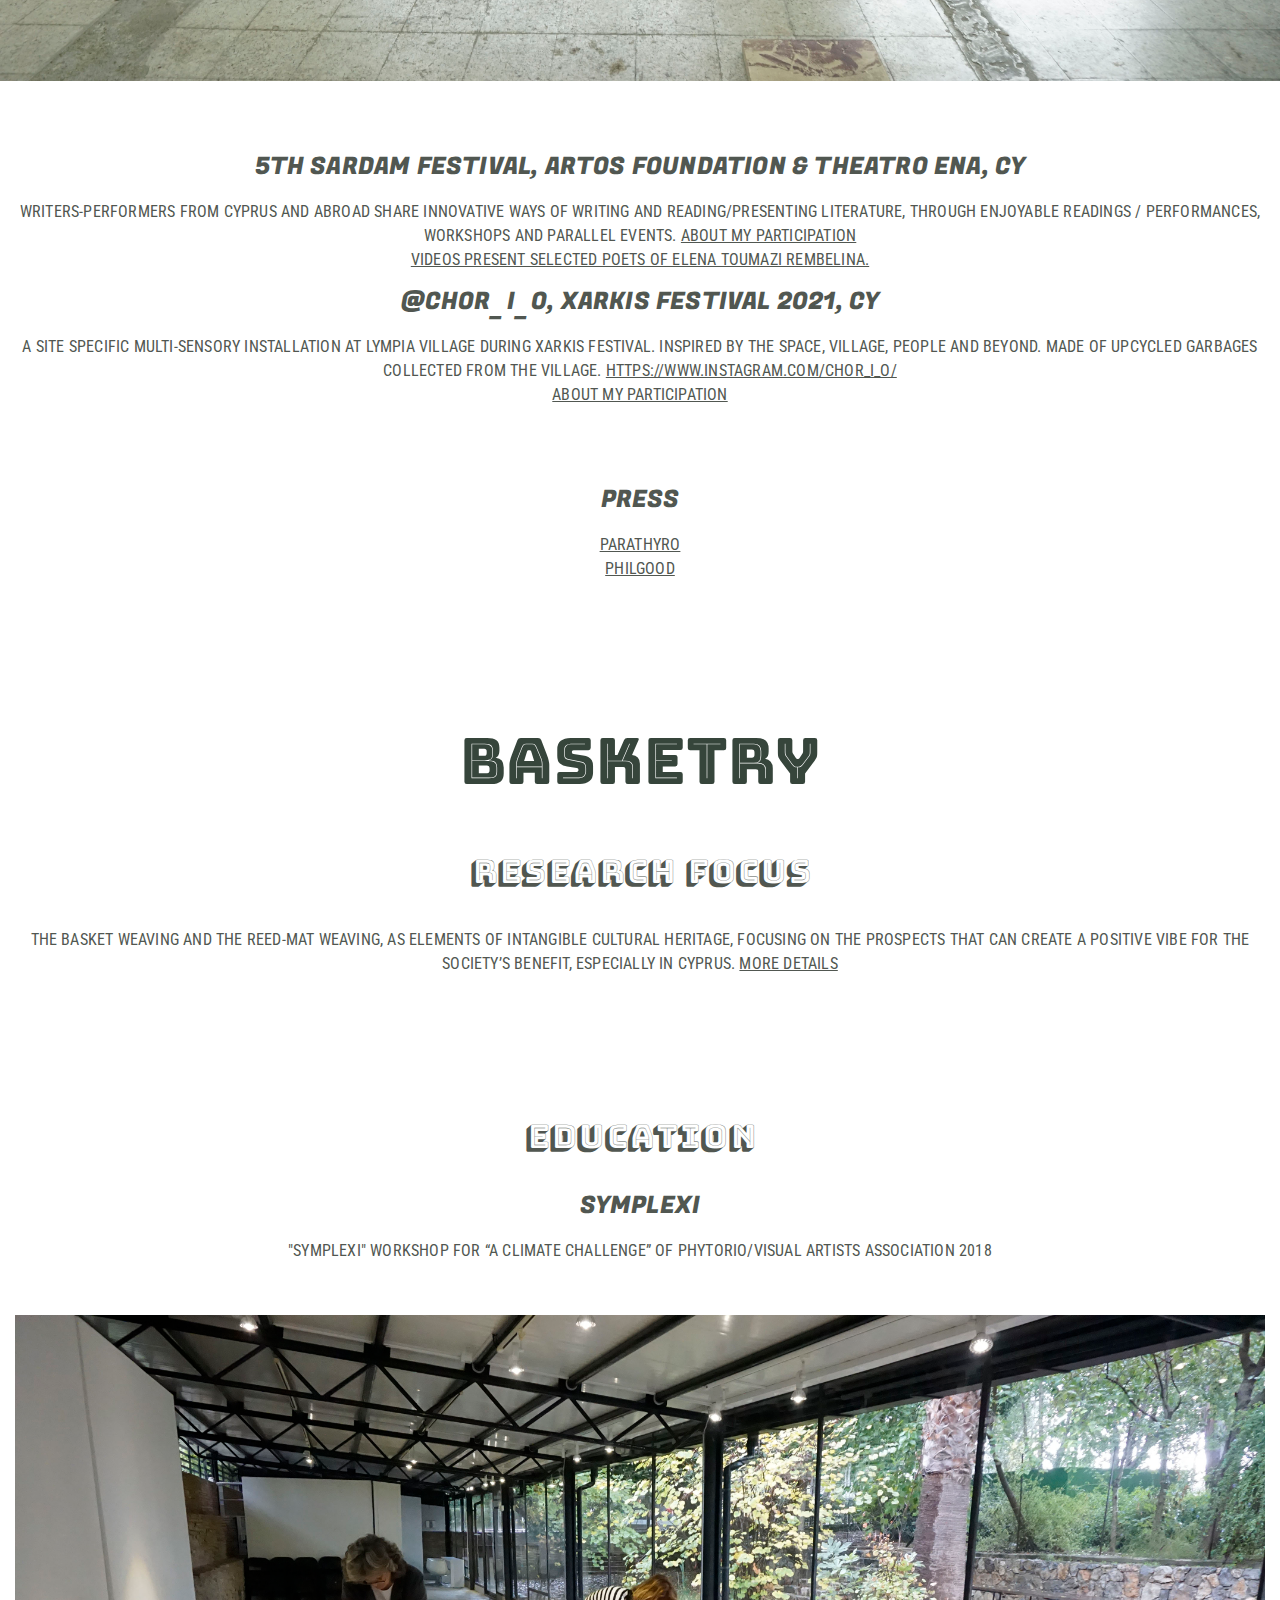
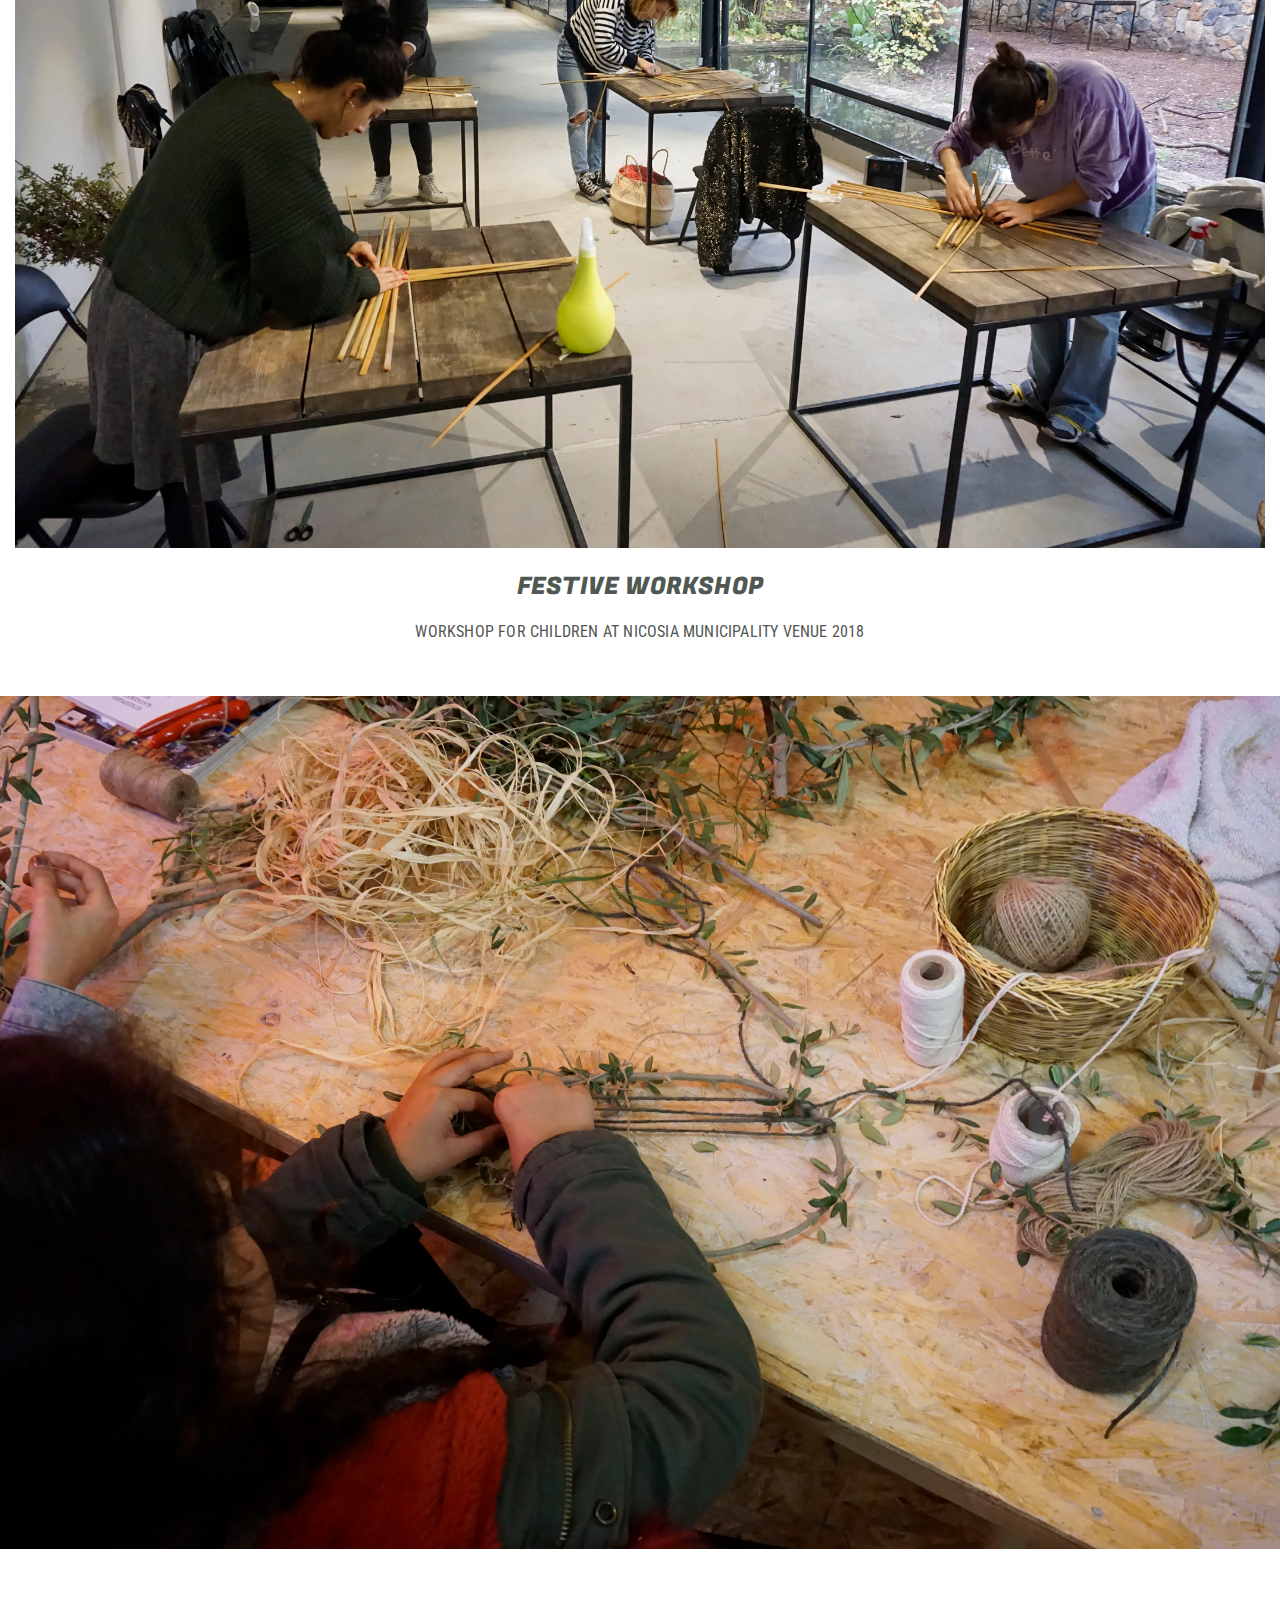
==== commit 21db9b2f: "Update index.html" ====
--- a/index.html
+++ b/index.html
@@ -280,7 +280,7 @@
                         Inspired by the space, village, people and beyond.
                         Made of upcycled garbages collected from the village.
                         <a href="https://www.instagram.com/chor_i_o/"> 
-                             </a></br>
+                             https://www.instagram.com/chor_i_o/</a></br>
                         <a href="https://festival.xarkis.org/installations/"> 
                          ABOUT MY PARTICIPATION</a>
                        
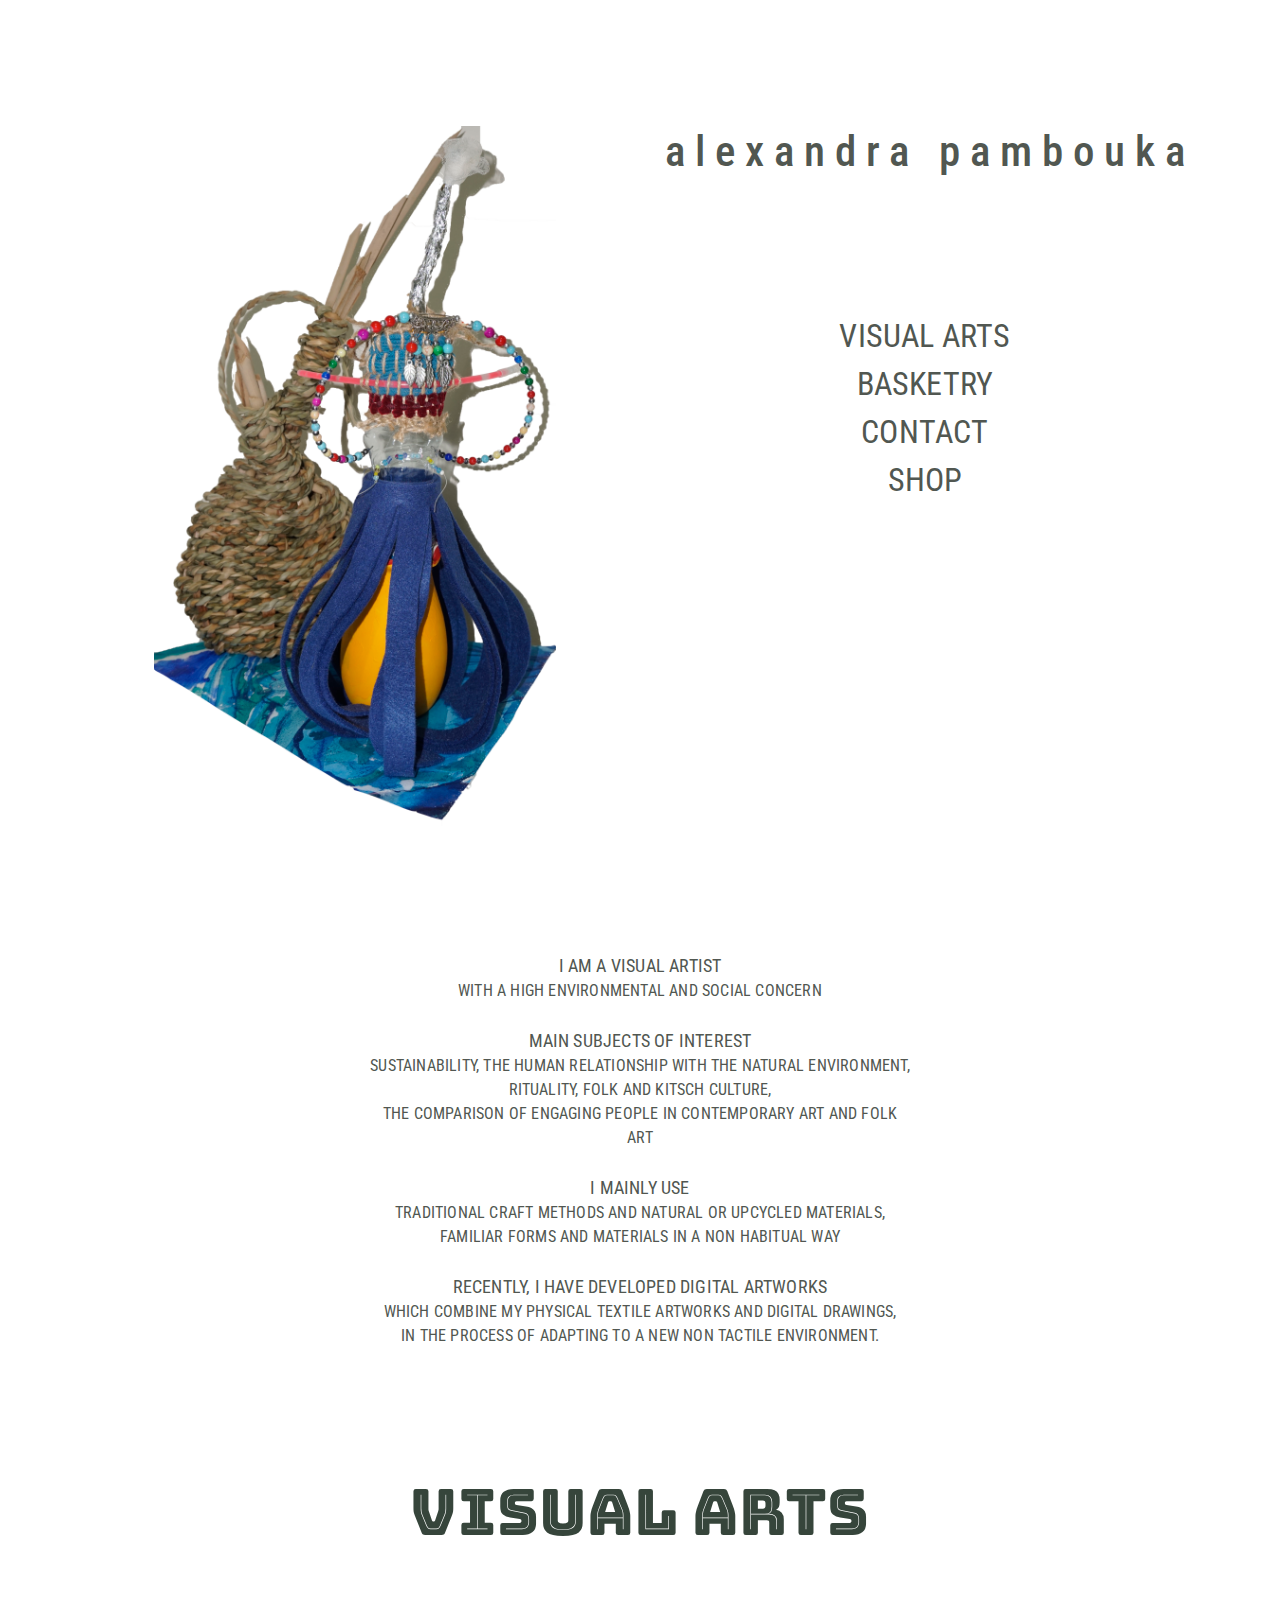
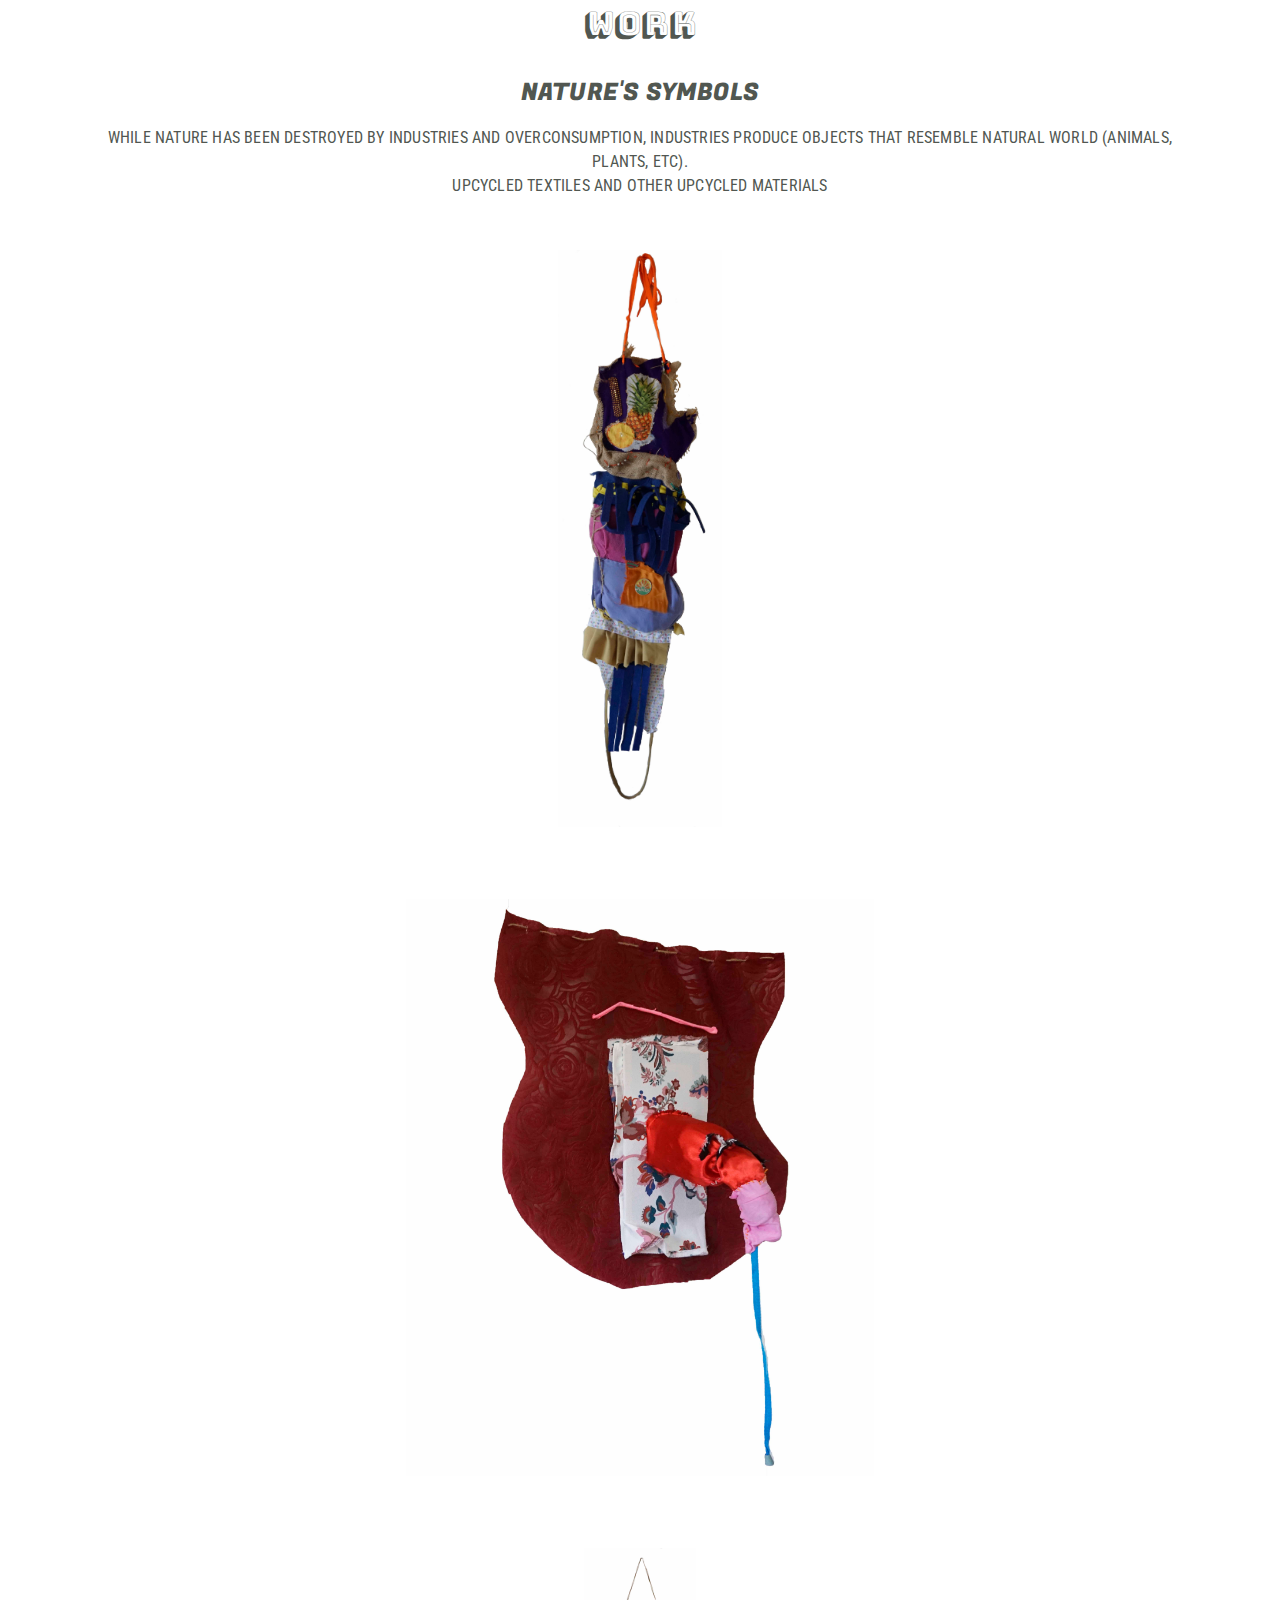
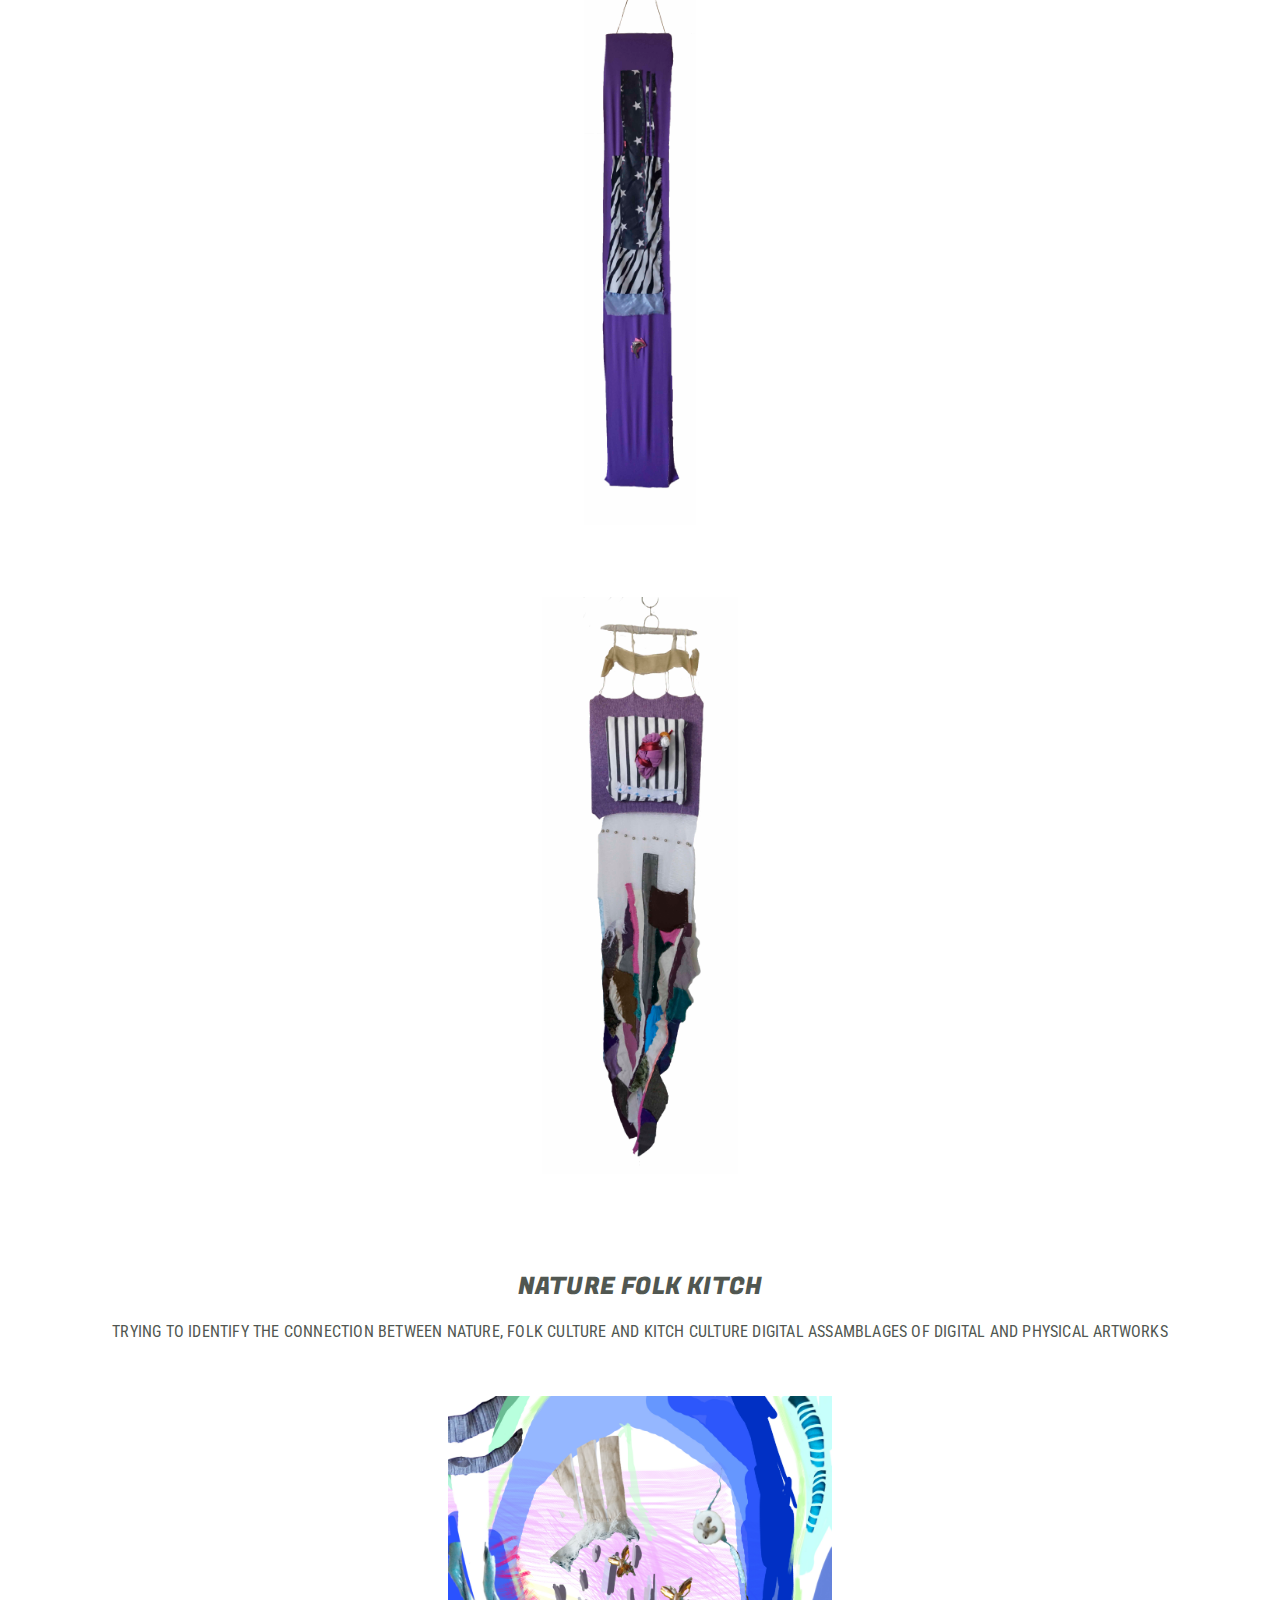
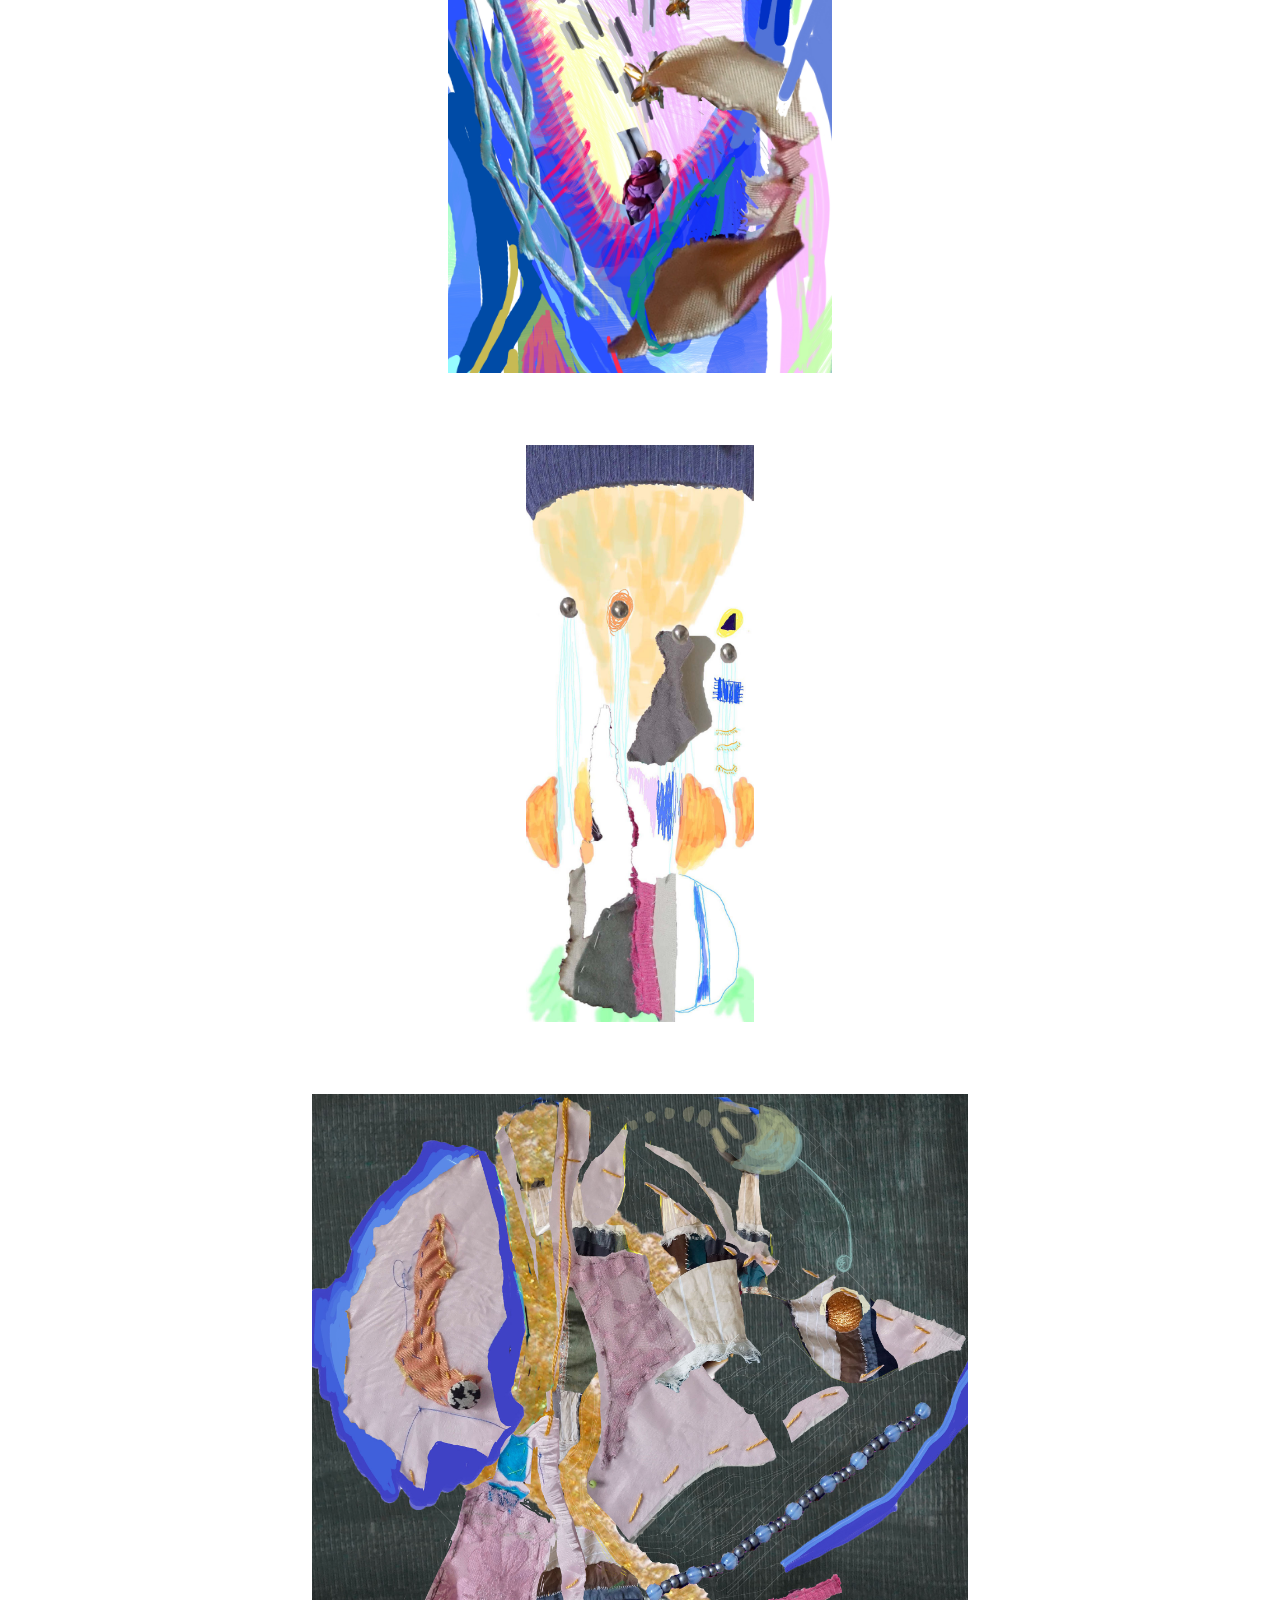
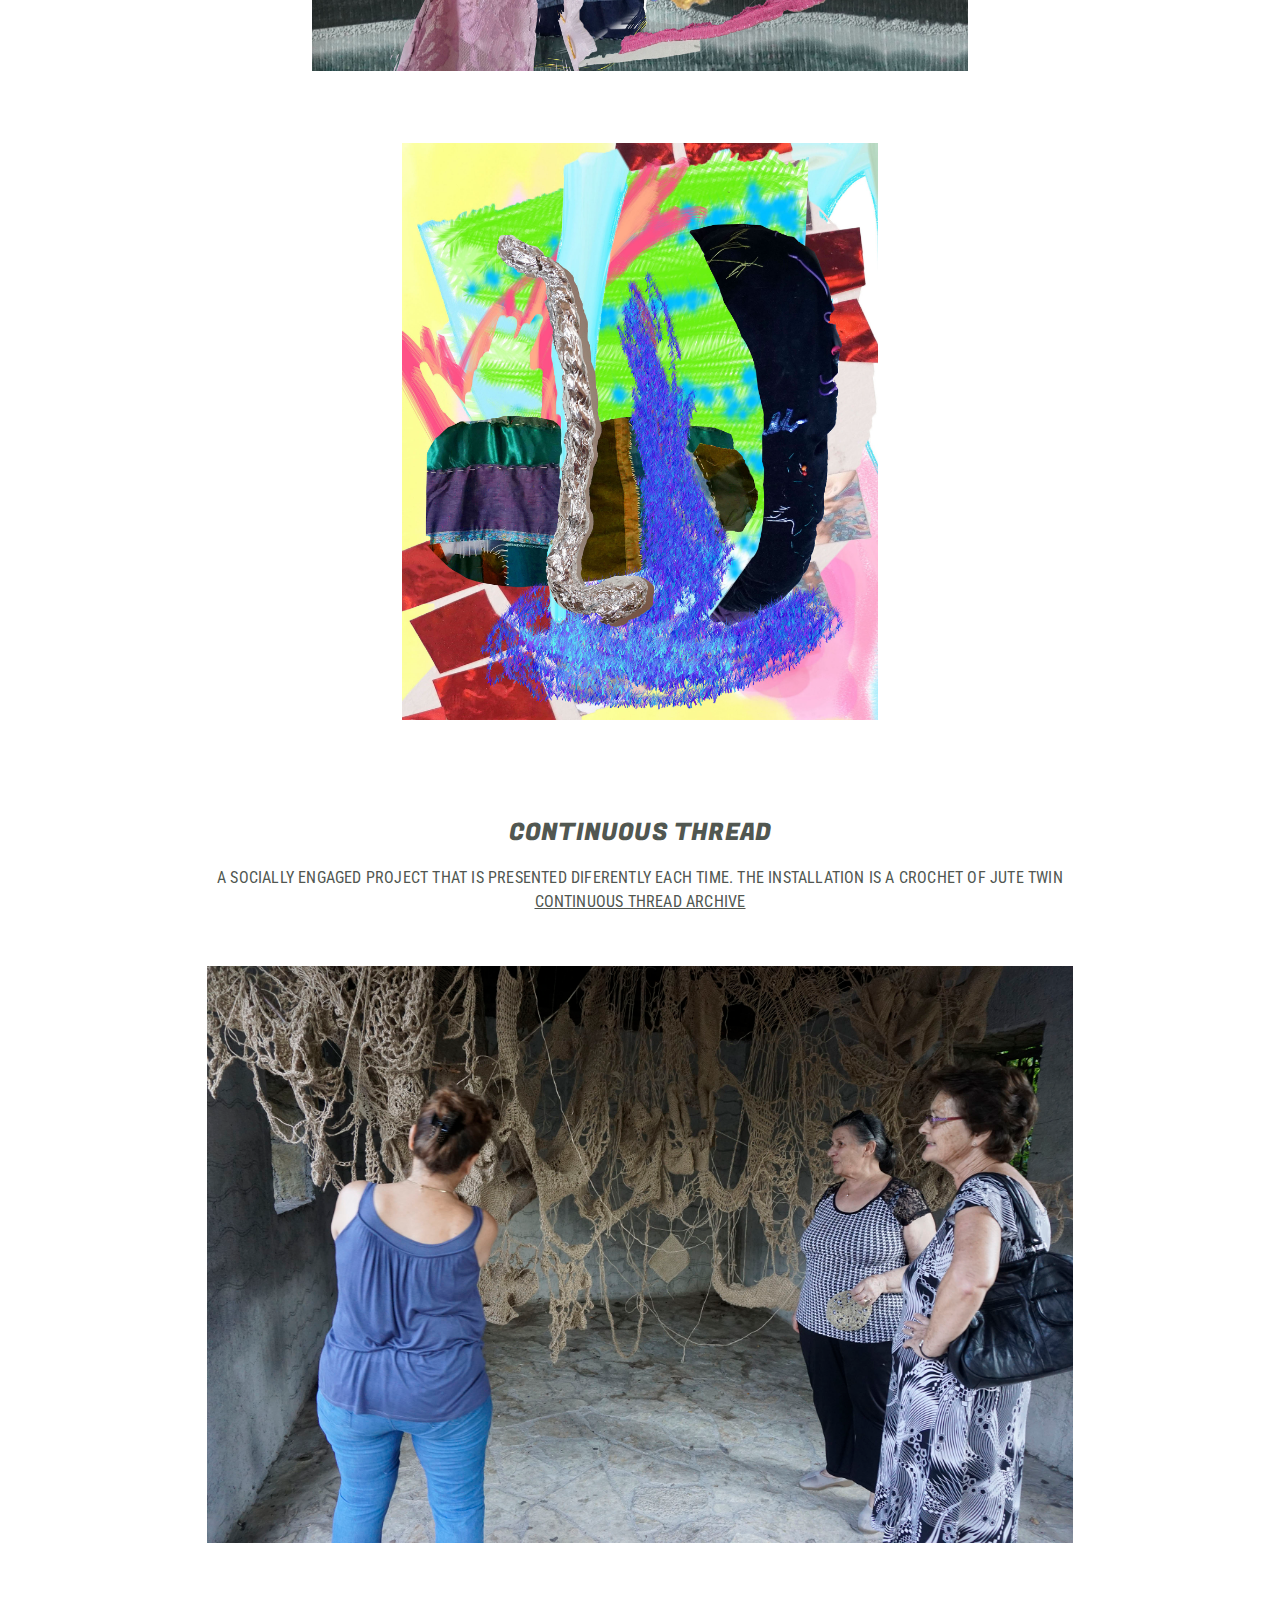
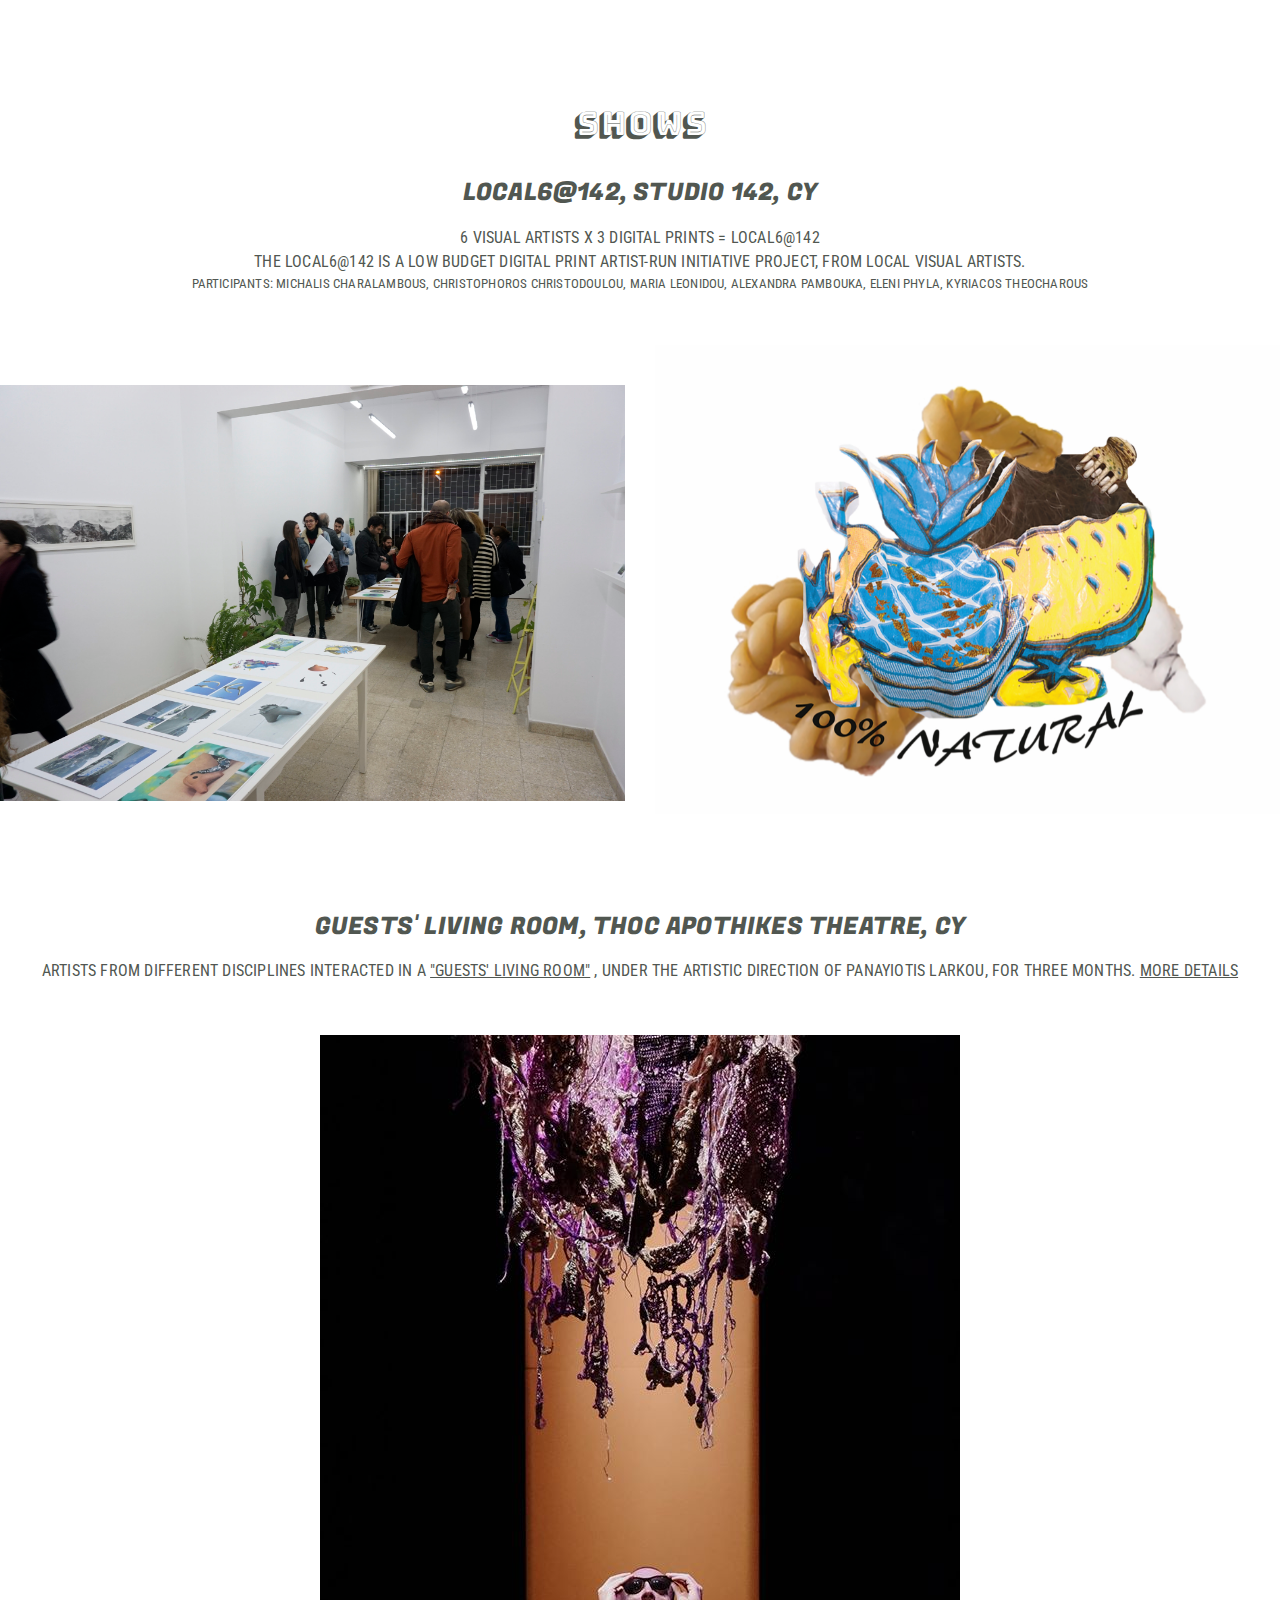
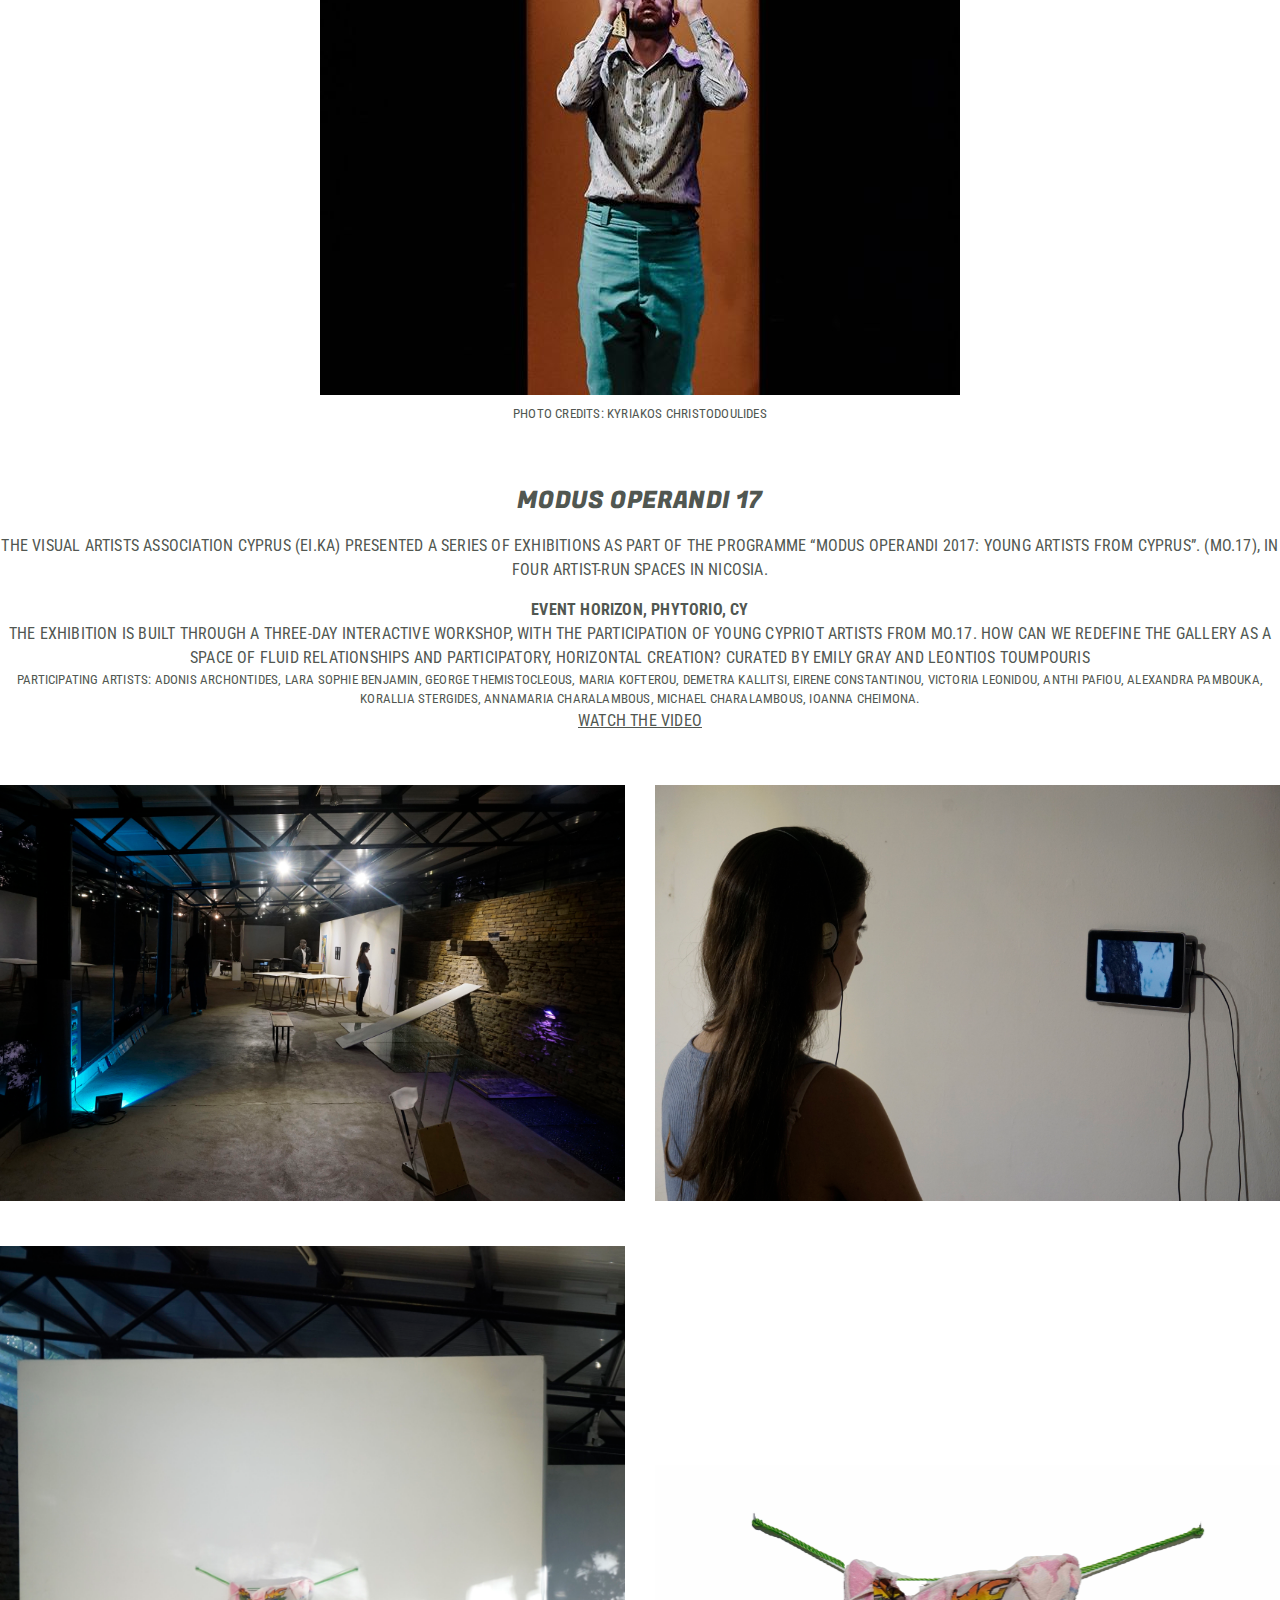
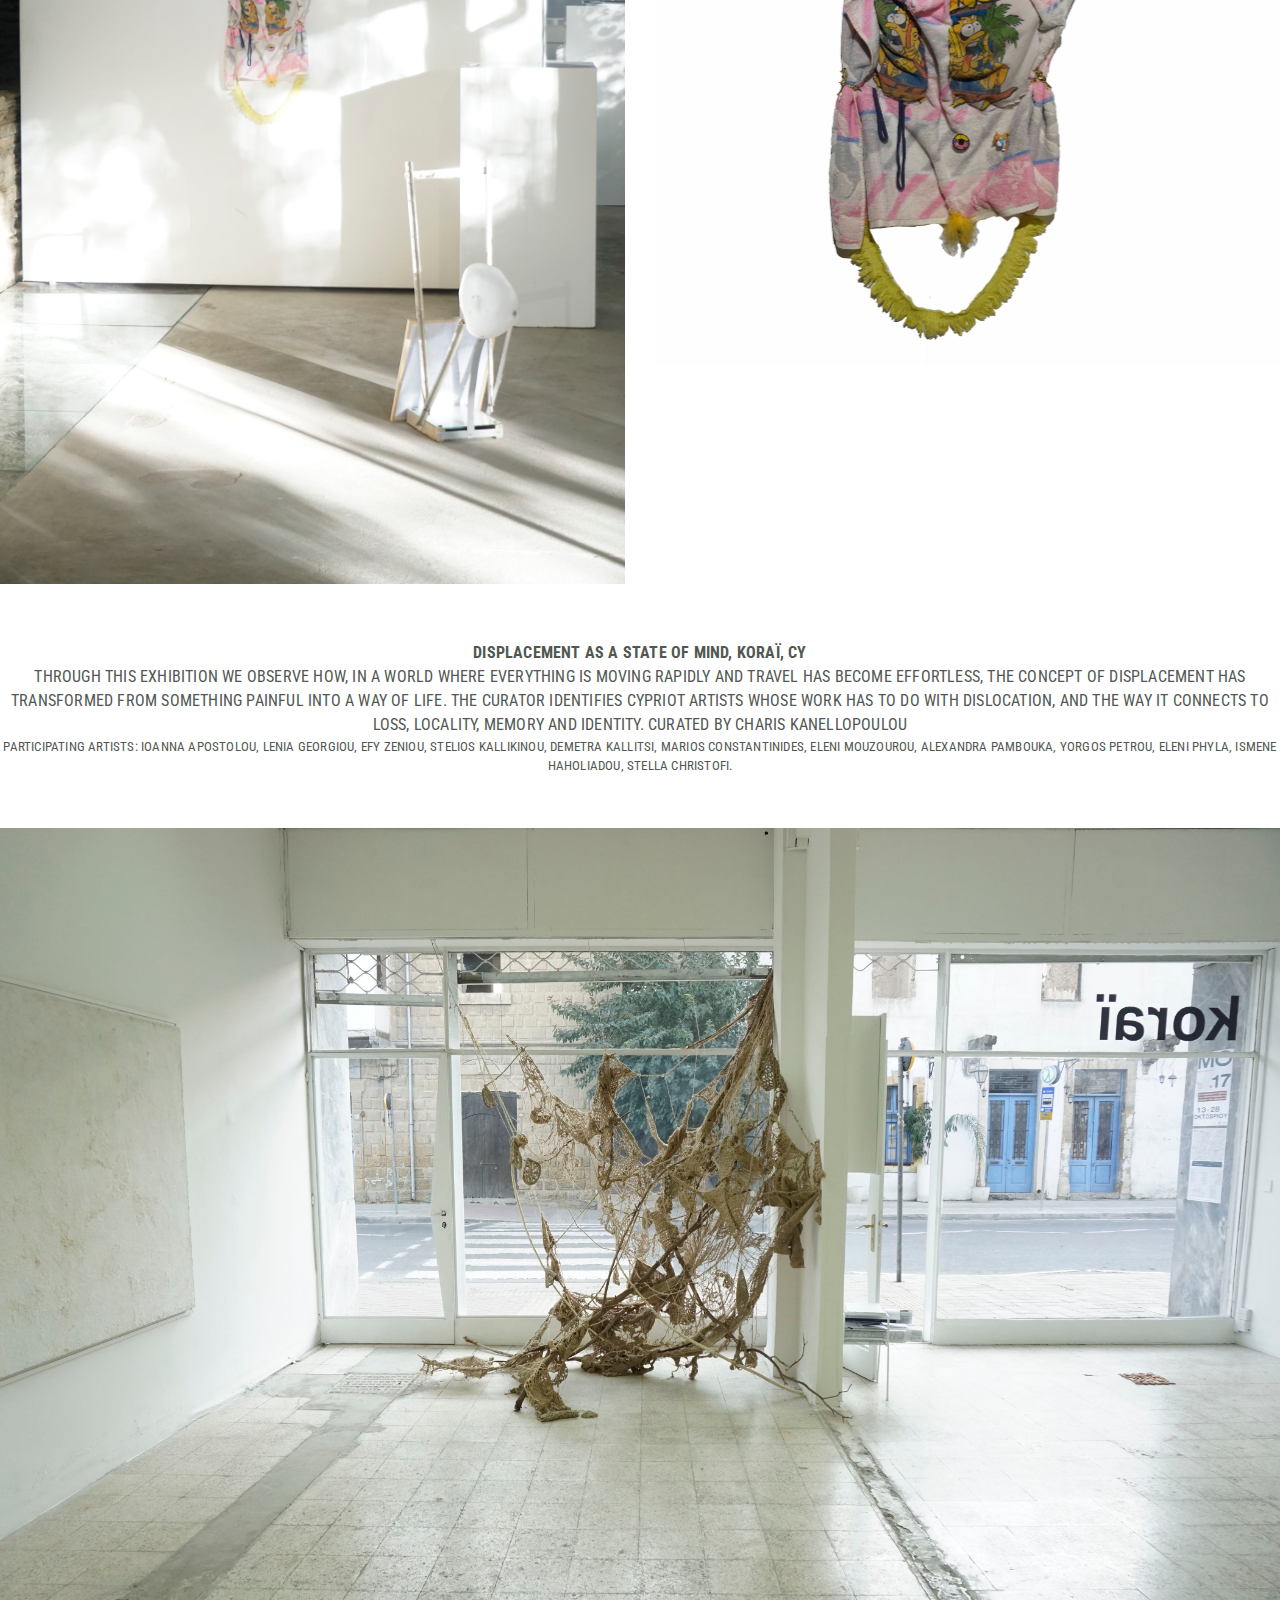
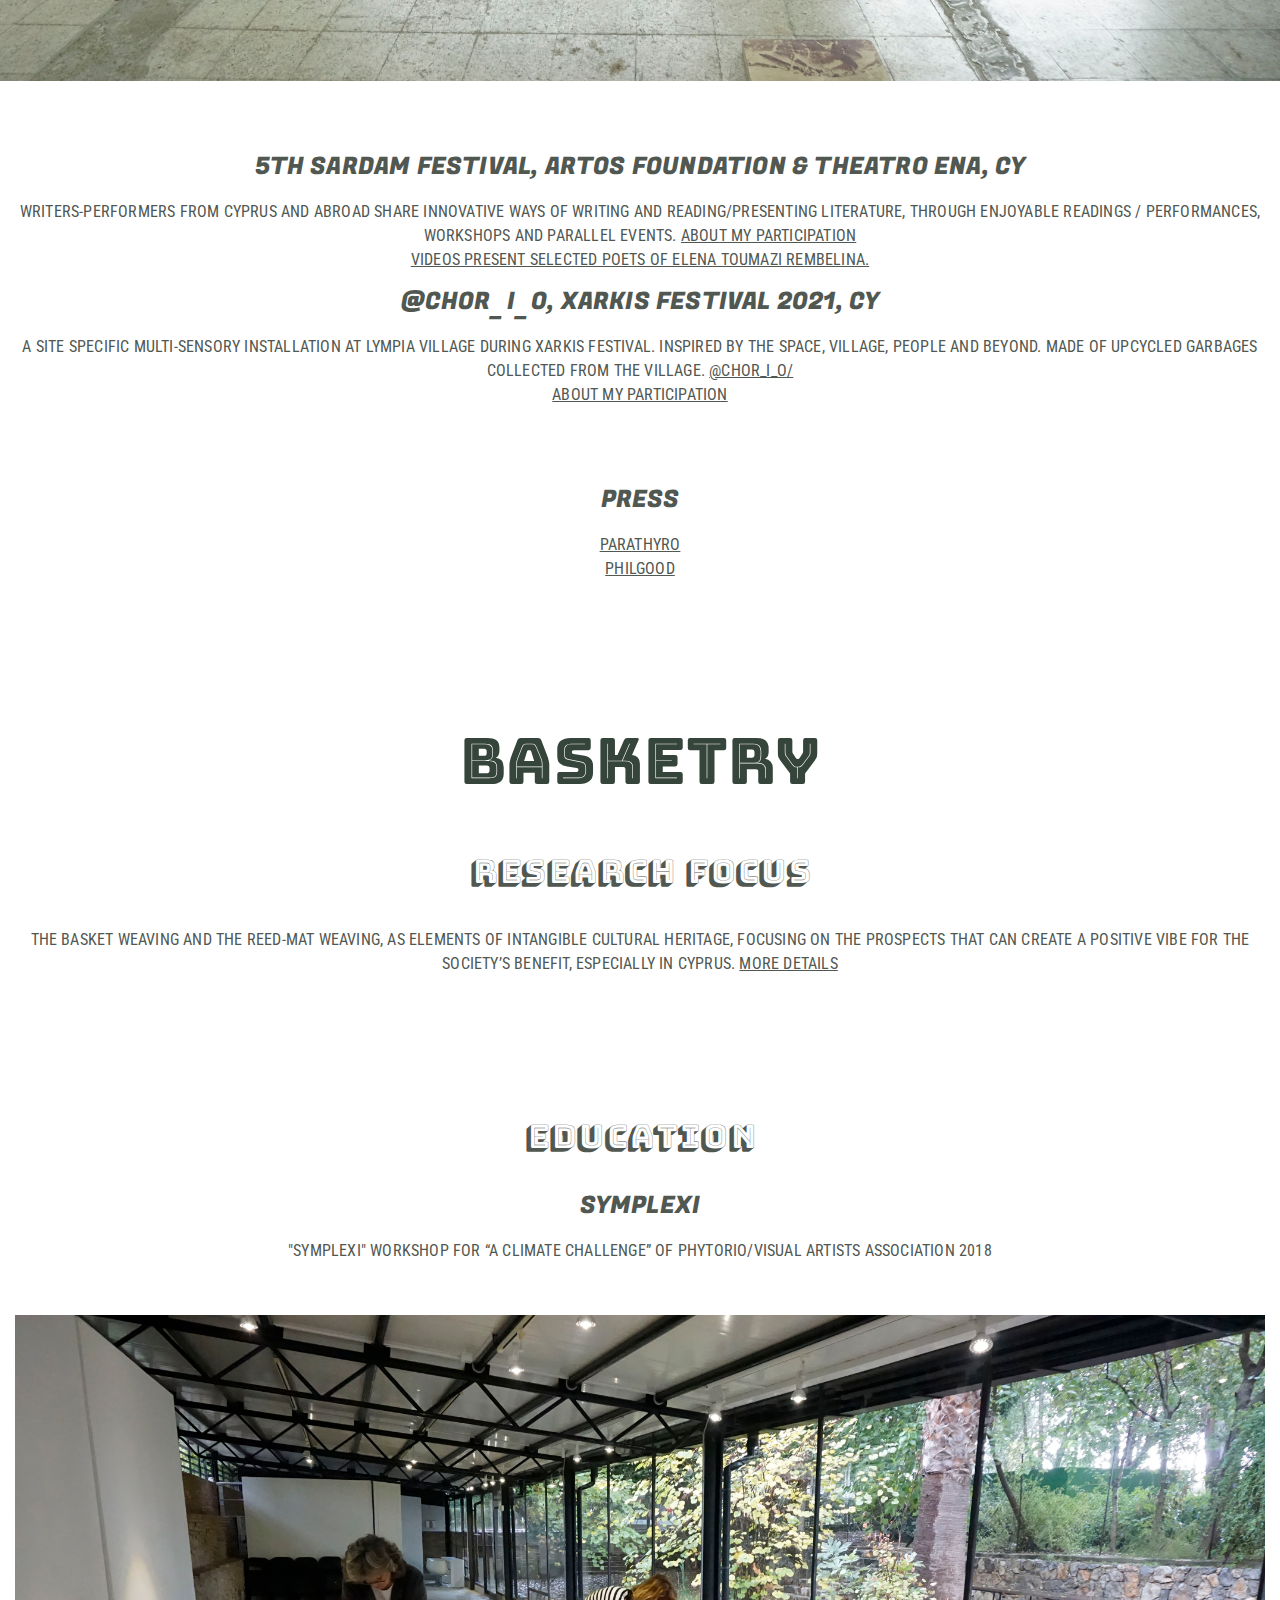
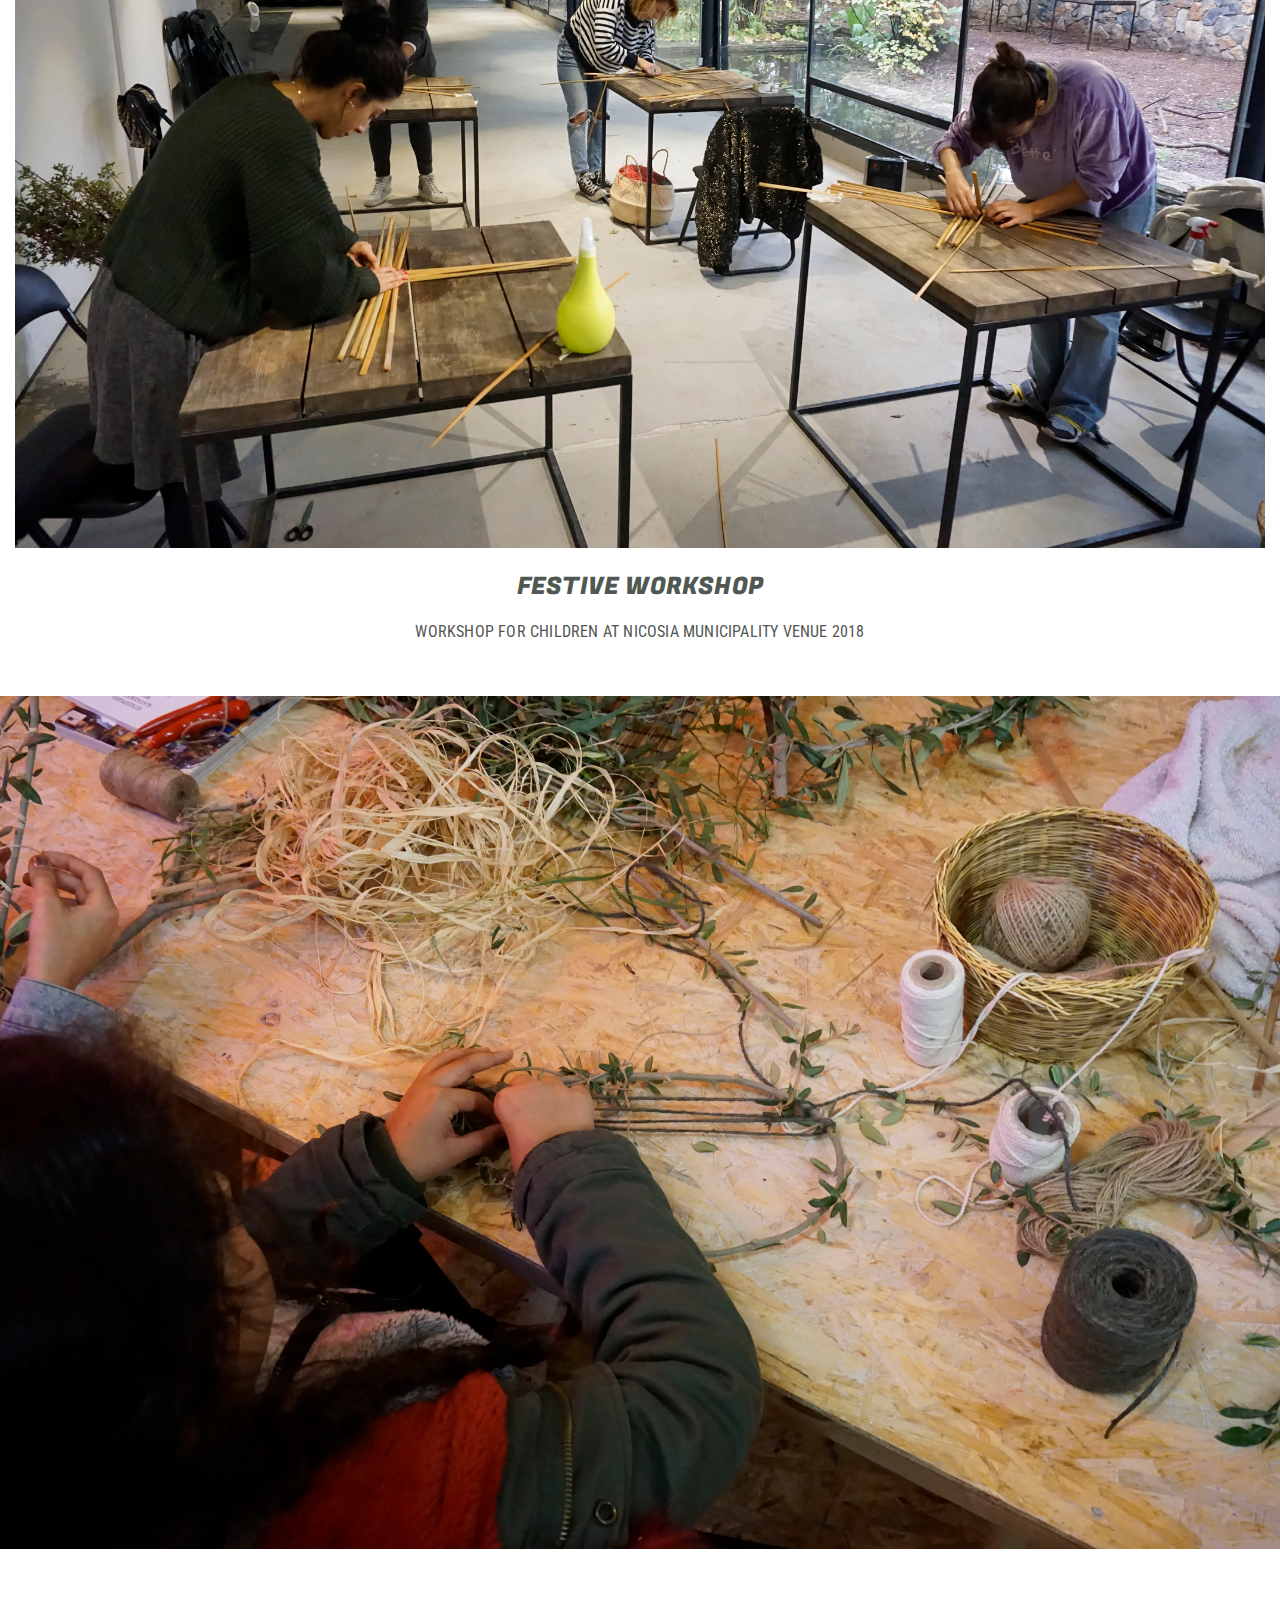
==== commit a2d9bd86: "Update index.html" ====
--- a/index.html
+++ b/index.html
@@ -280,7 +280,7 @@
                         Inspired by the space, village, people and beyond.
                         Made of upcycled garbages collected from the village.
                         <a href="https://www.instagram.com/chor_i_o/"> 
-                             https://www.instagram.com/chor_i_o/</a></br>
+                             @chor_i_o/</a></br>
                         <a href="https://festival.xarkis.org/installations/"> 
                          ABOUT MY PARTICIPATION</a>
                        
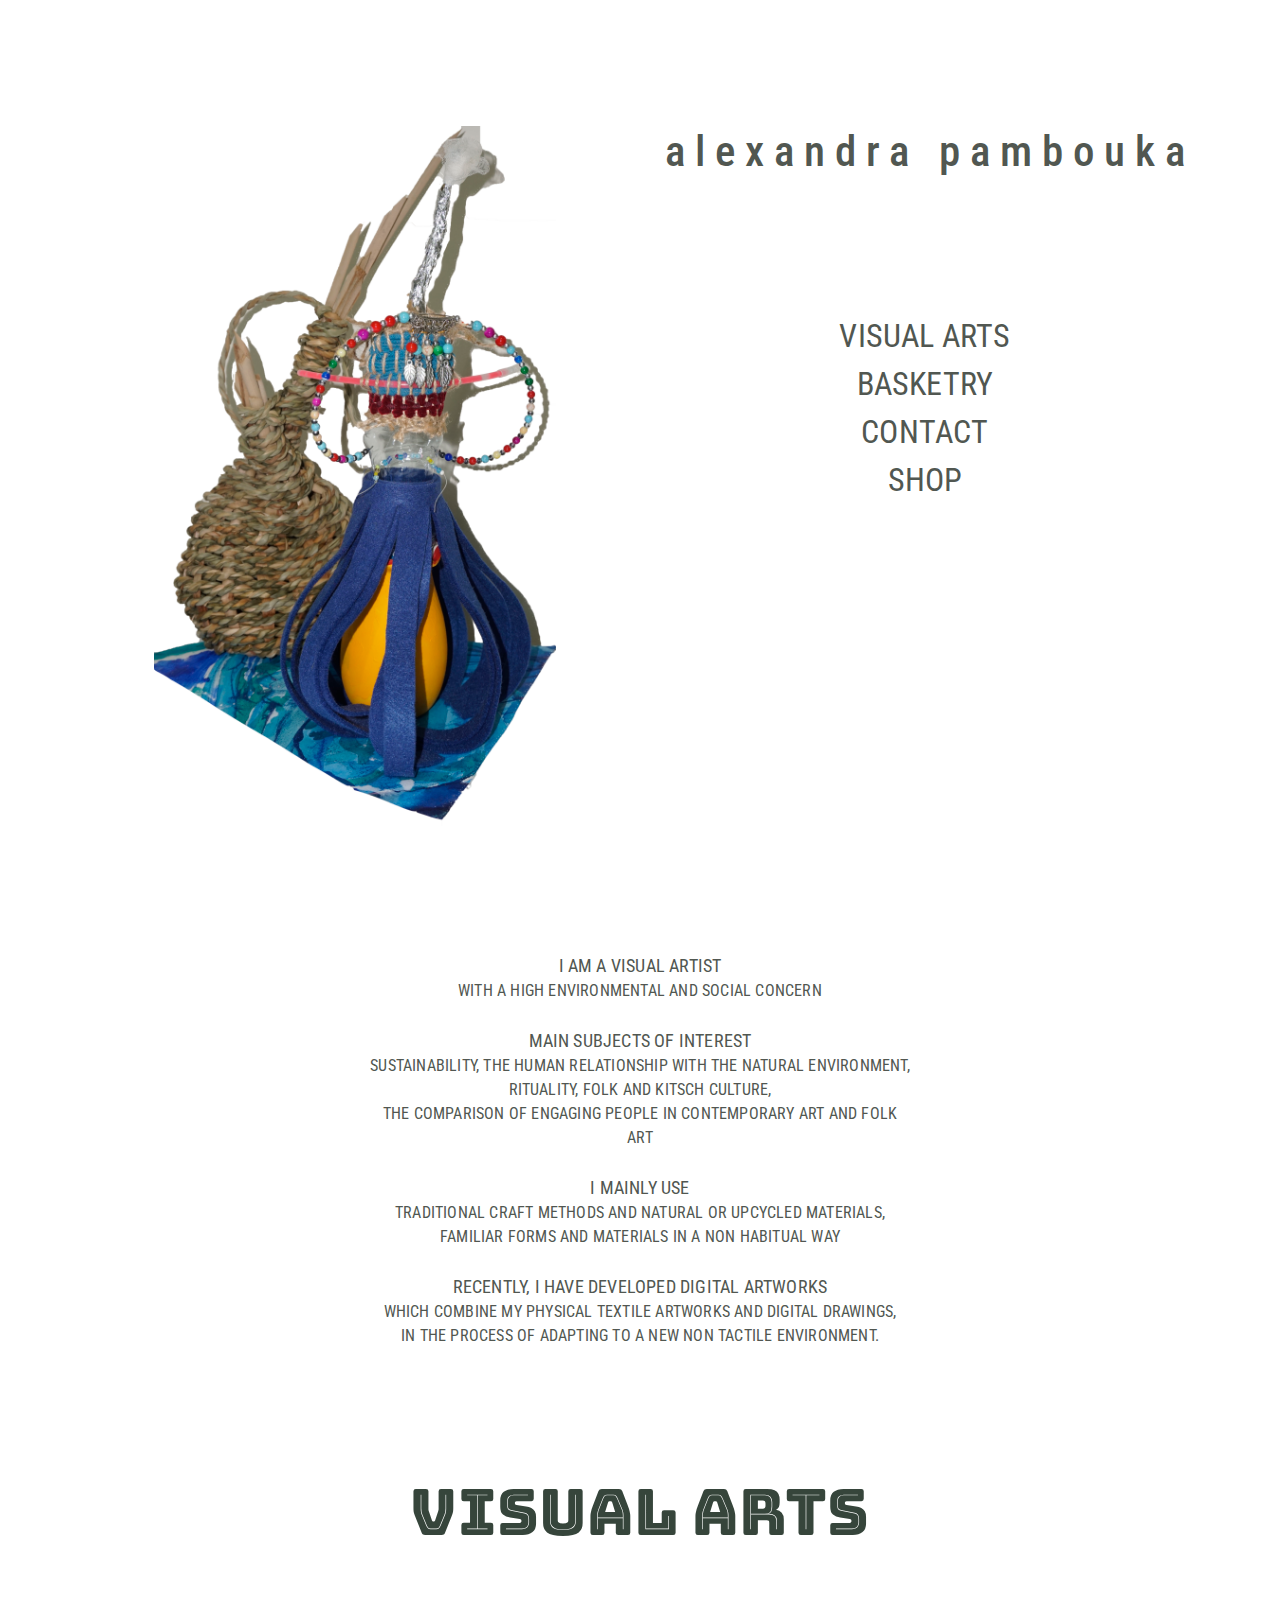
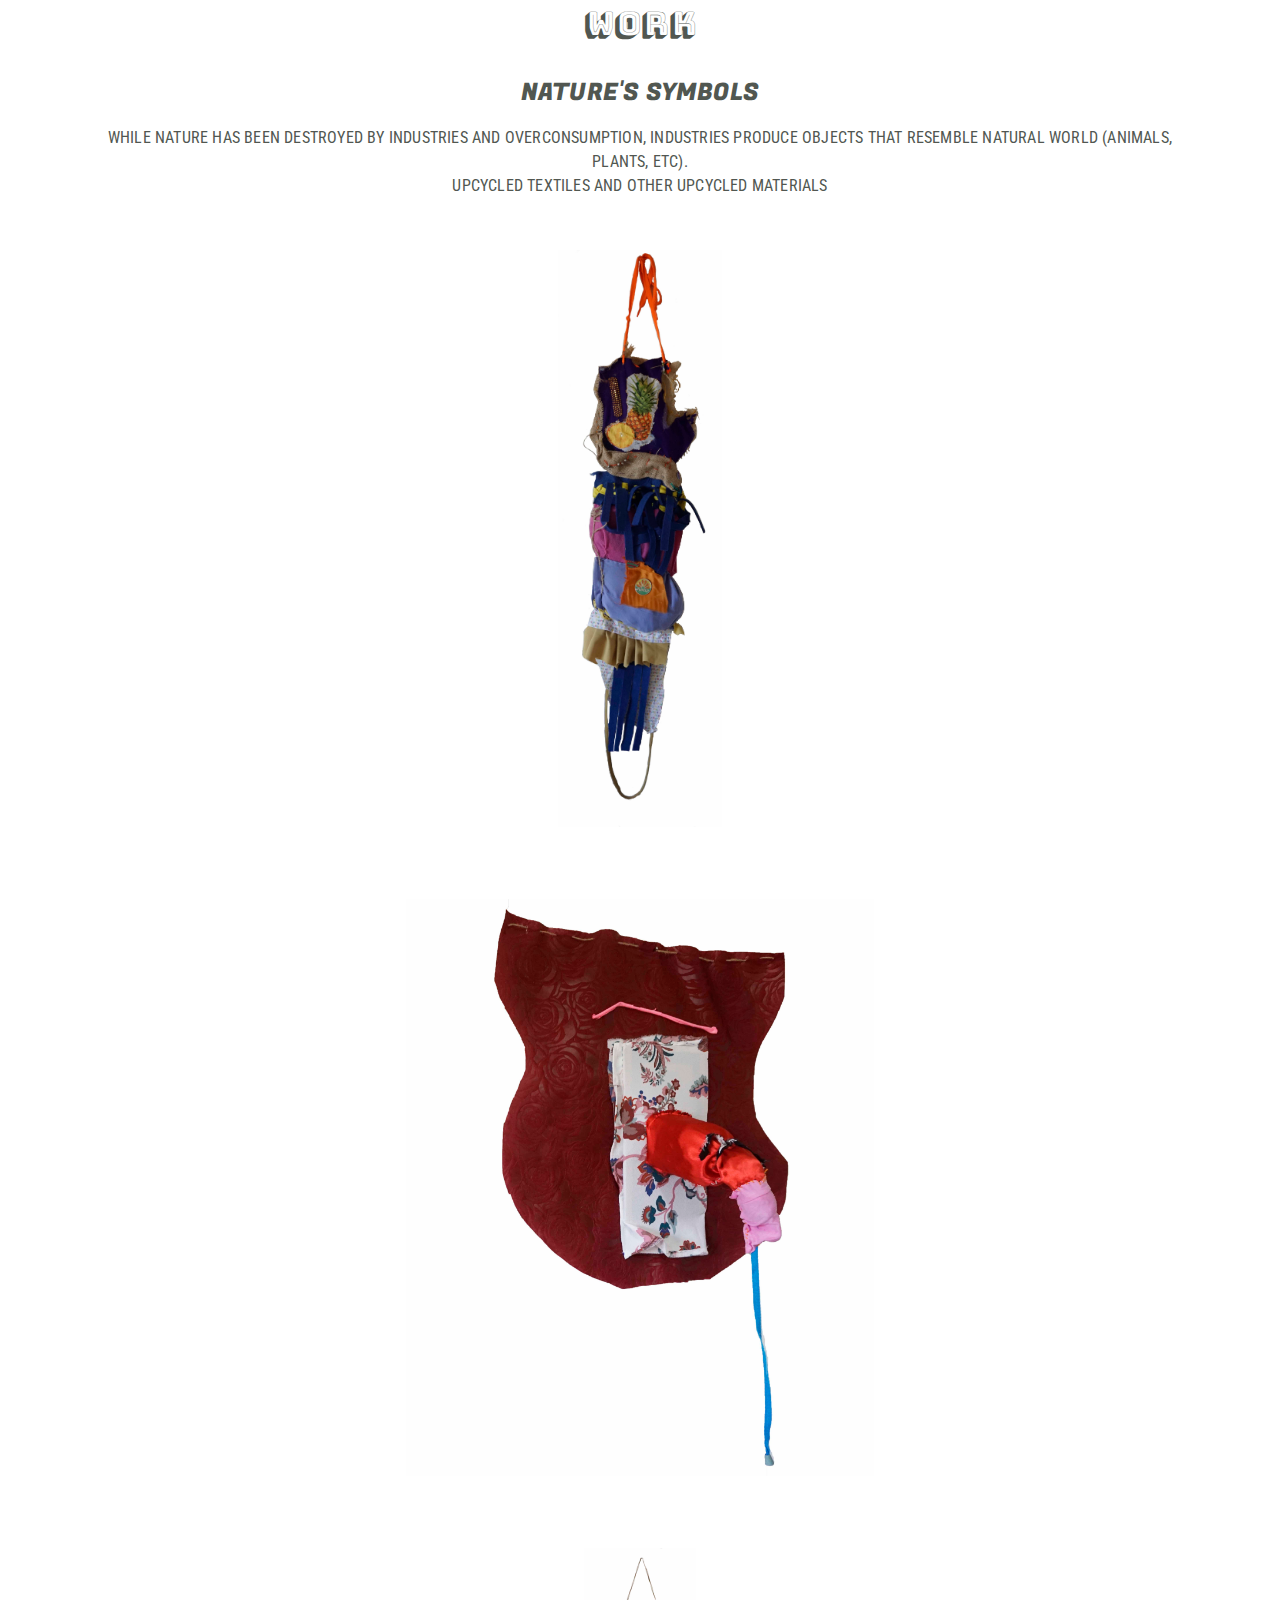
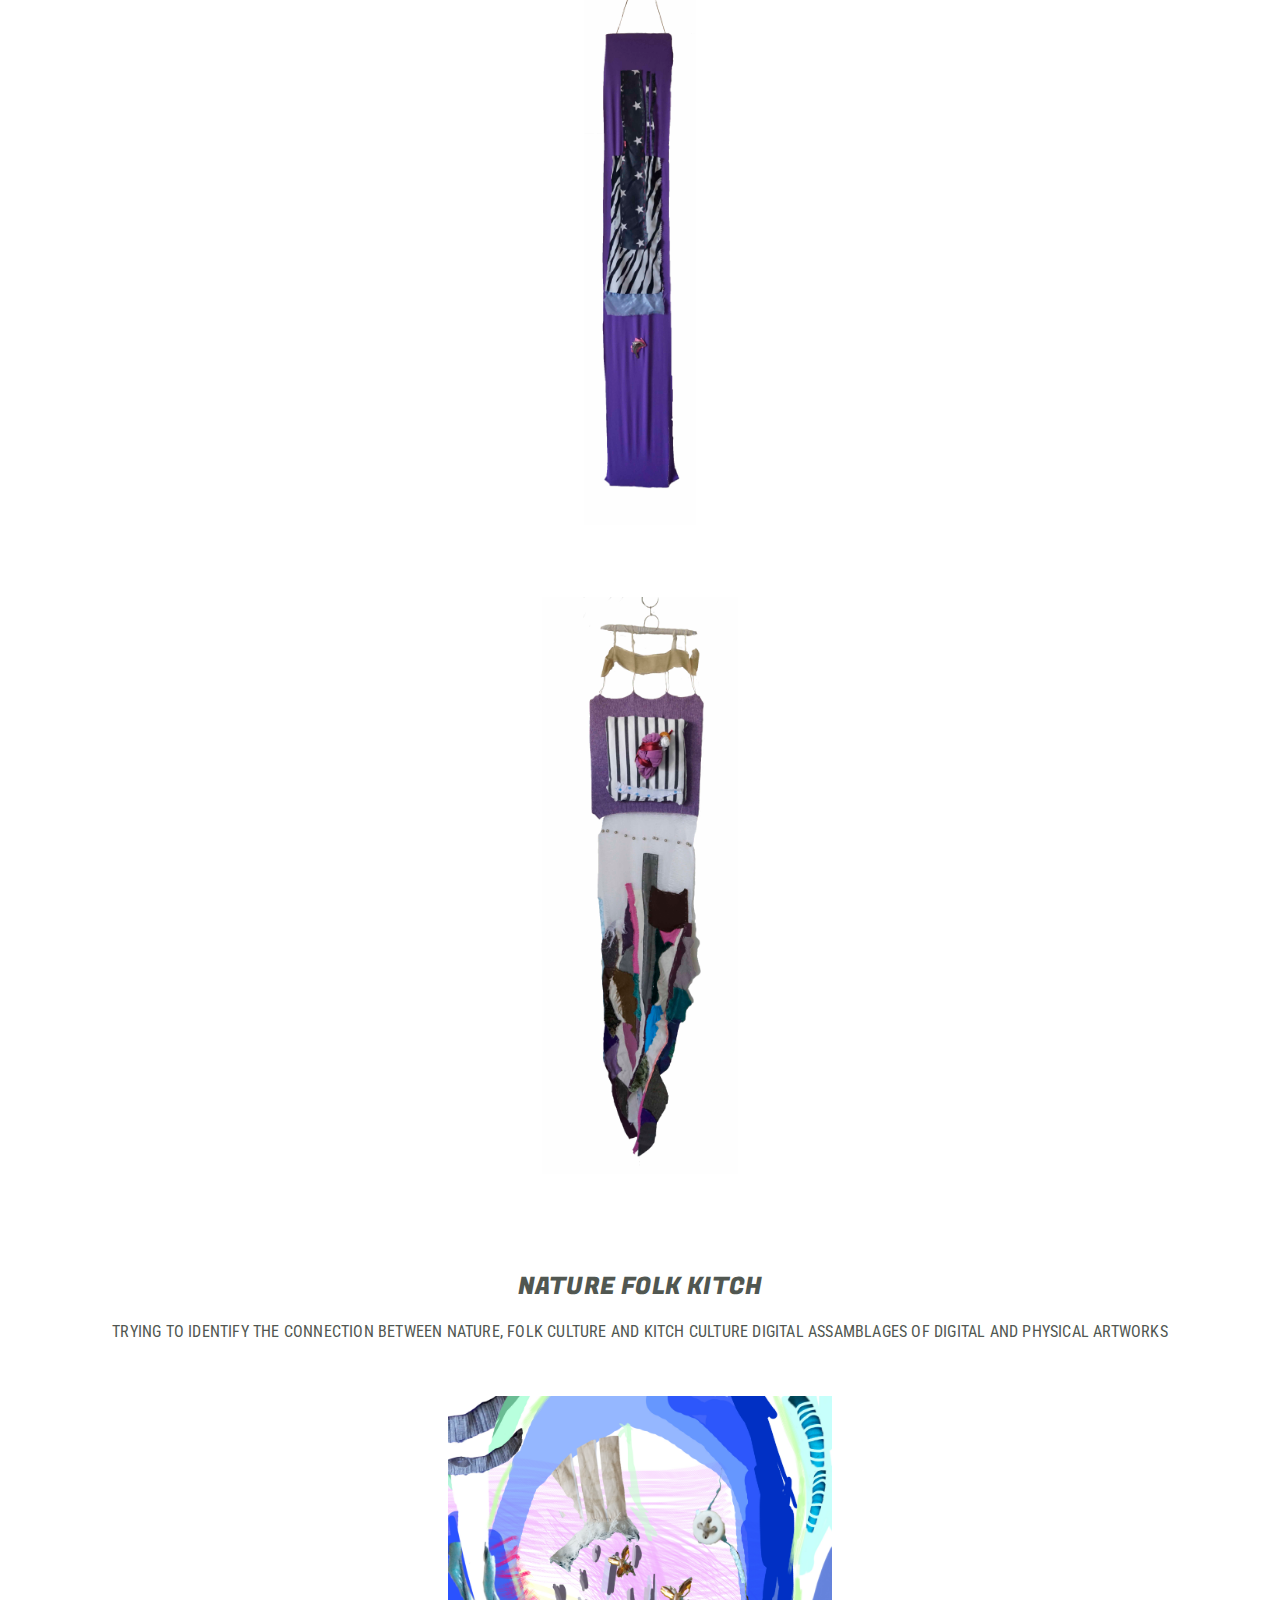
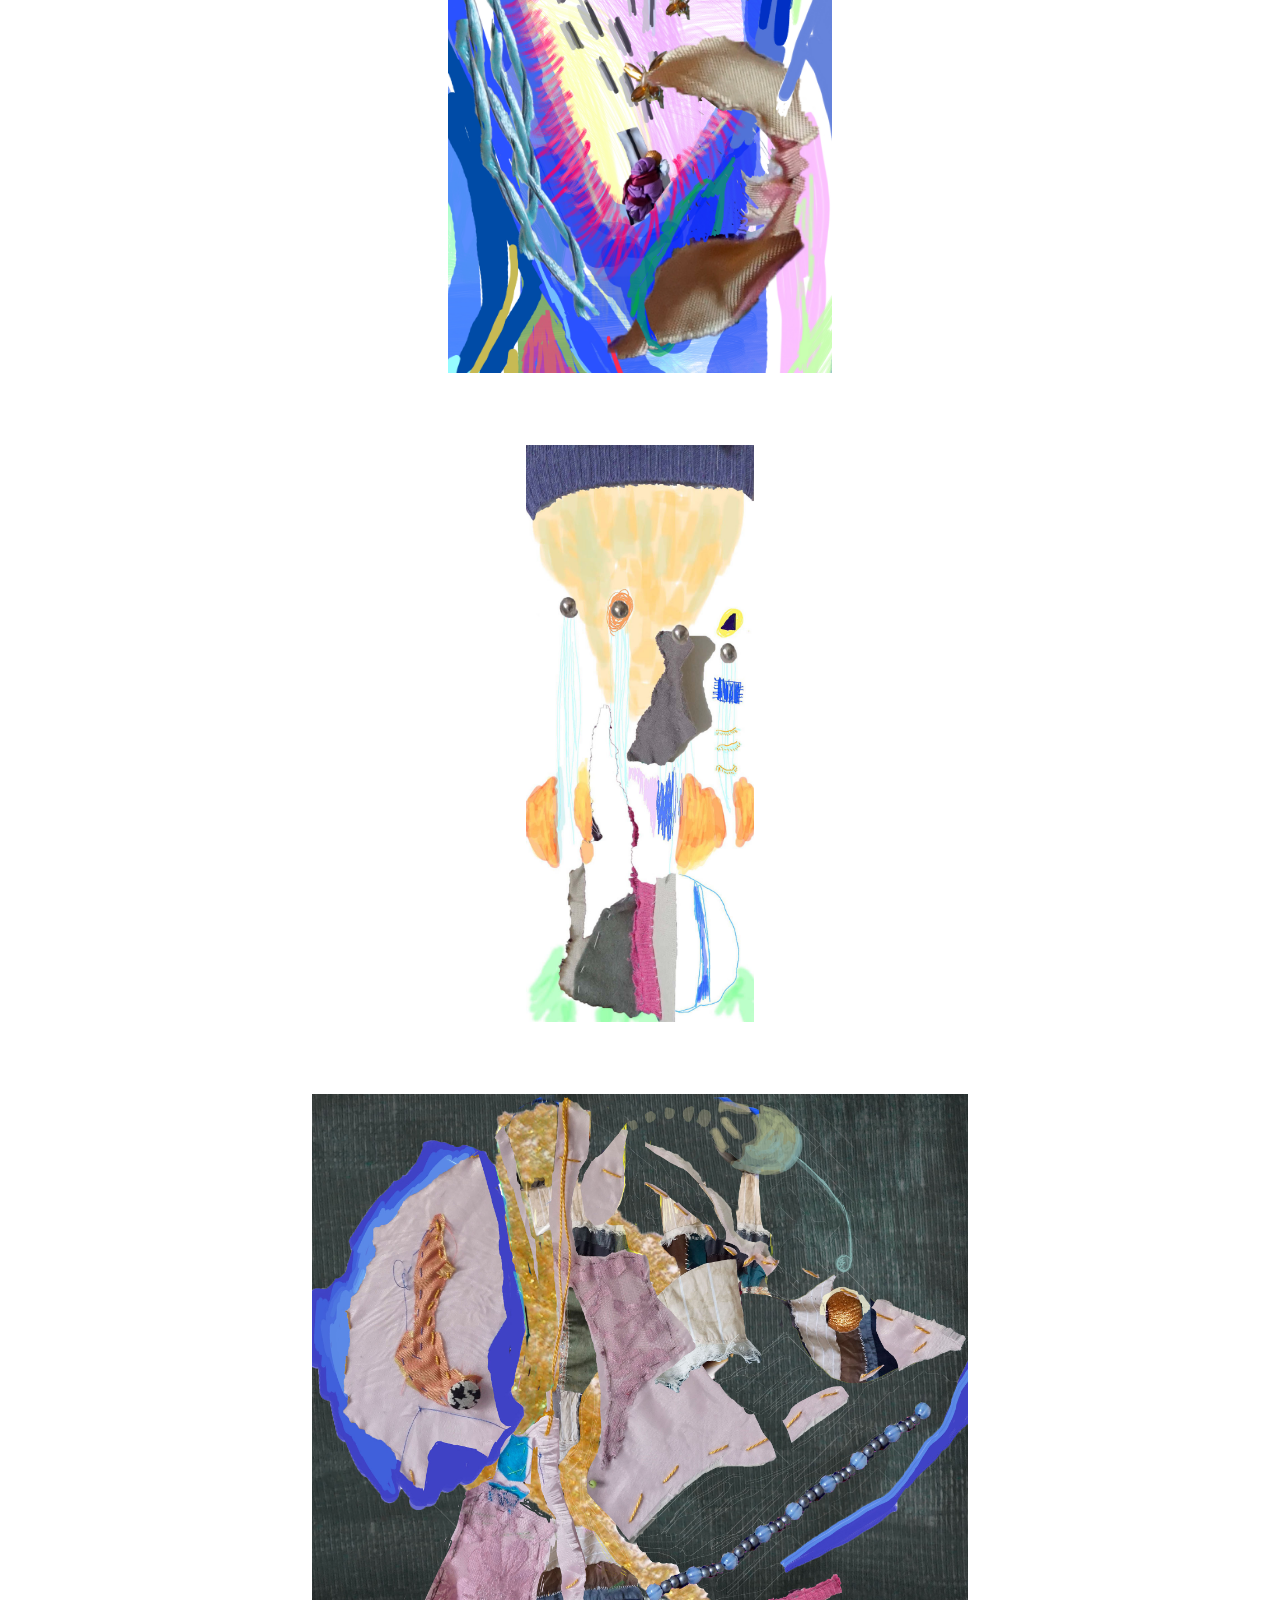
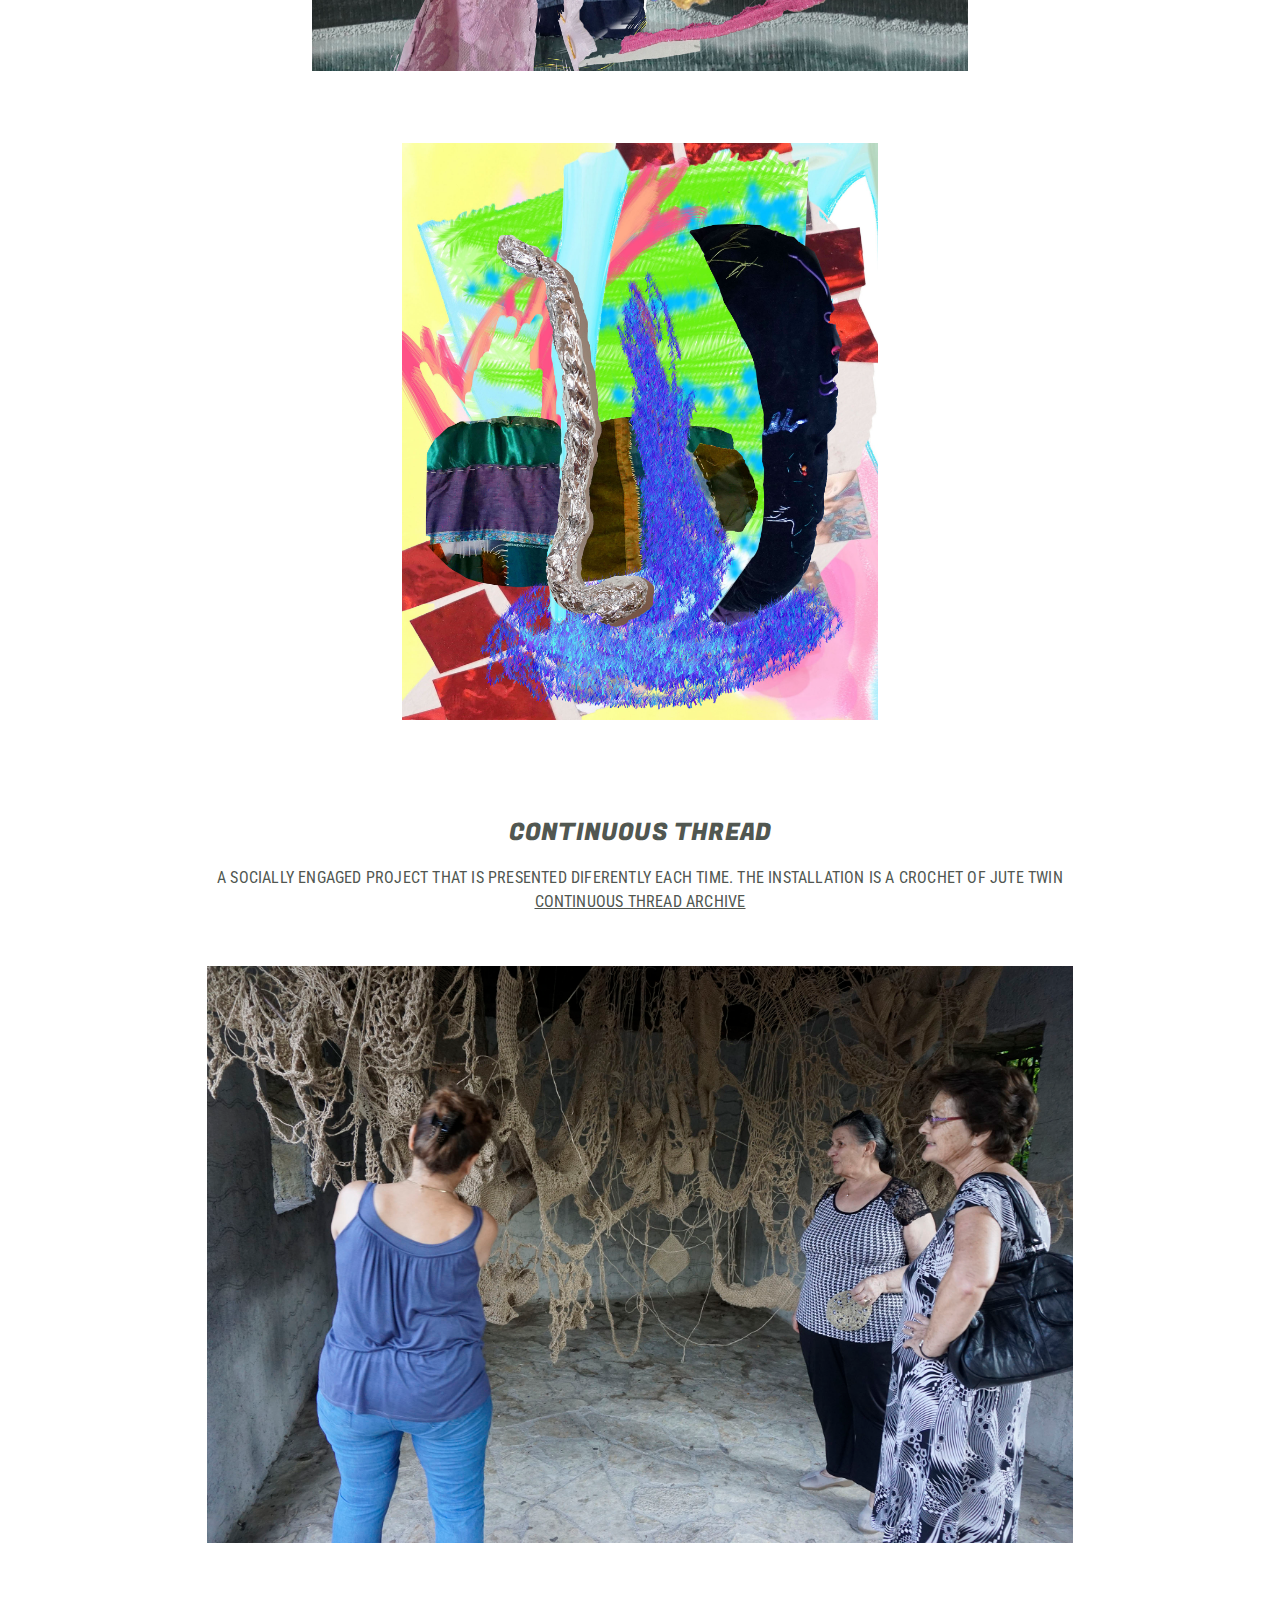
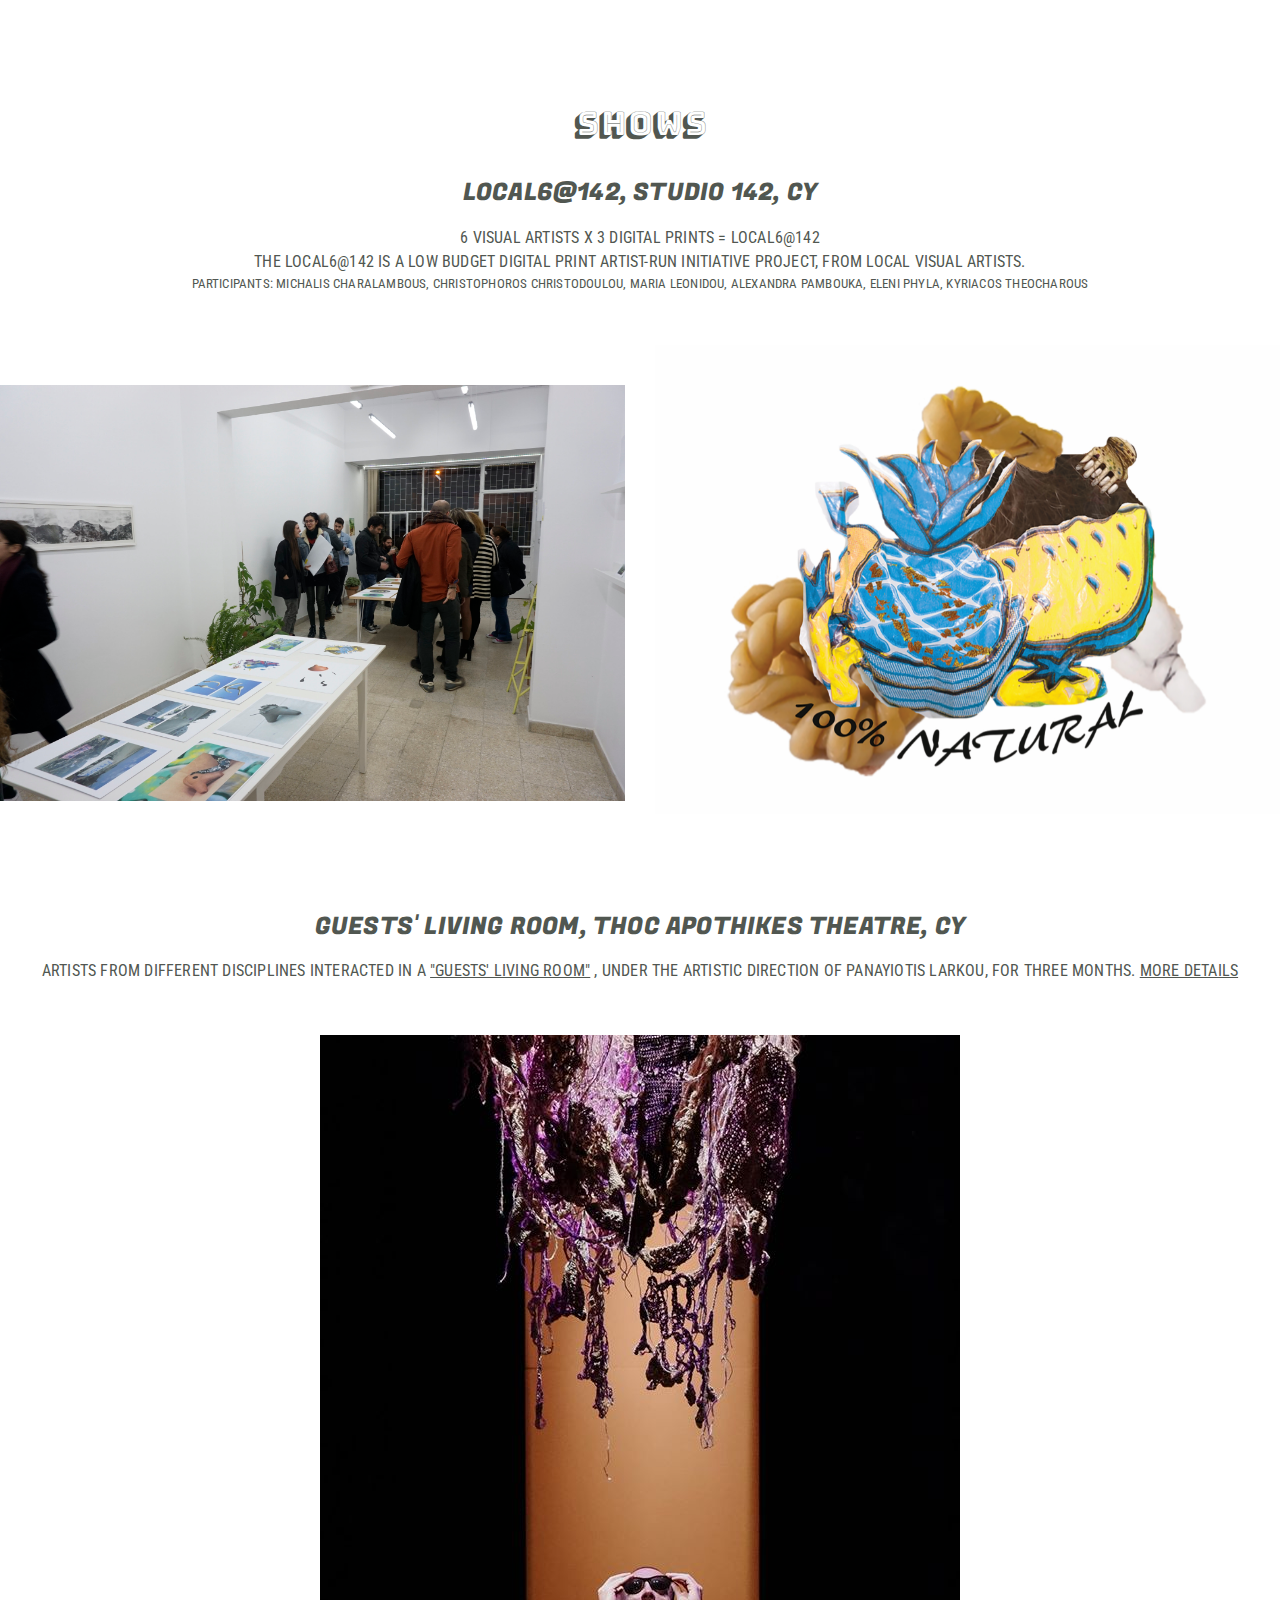
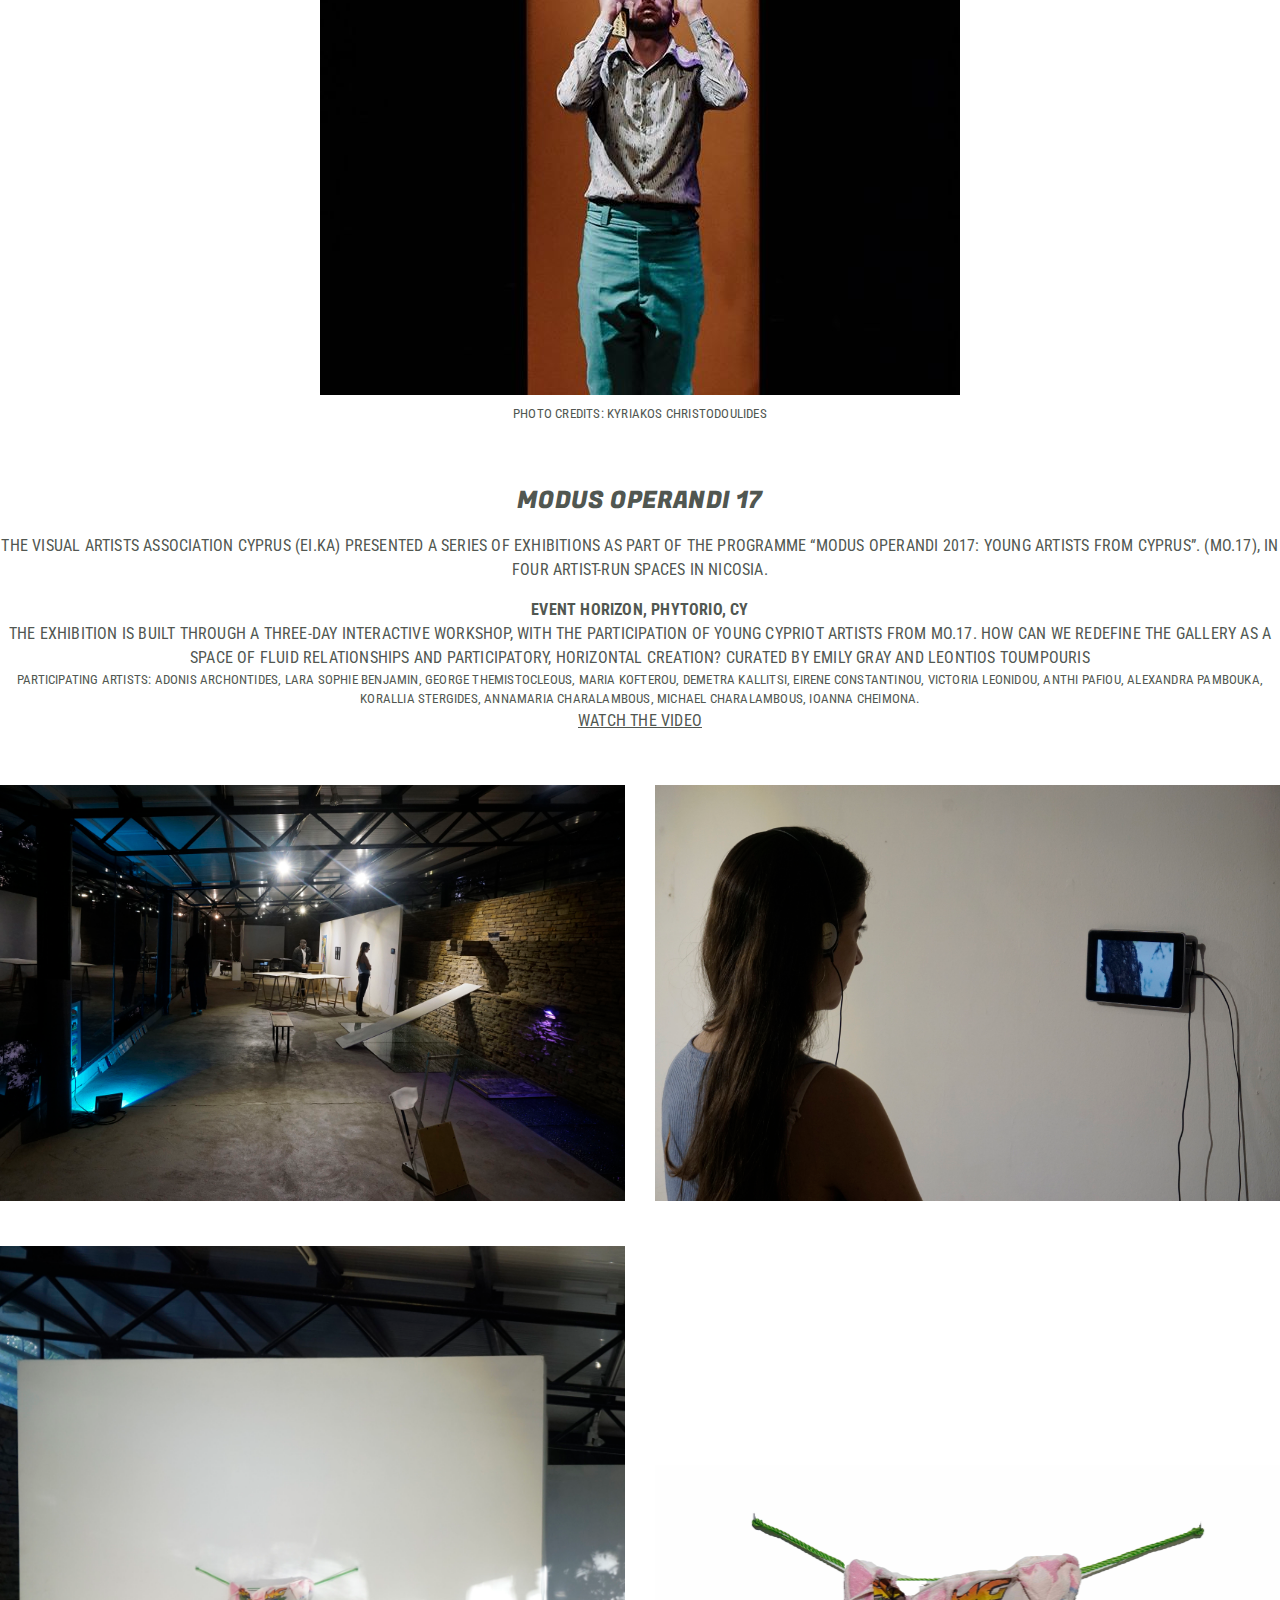
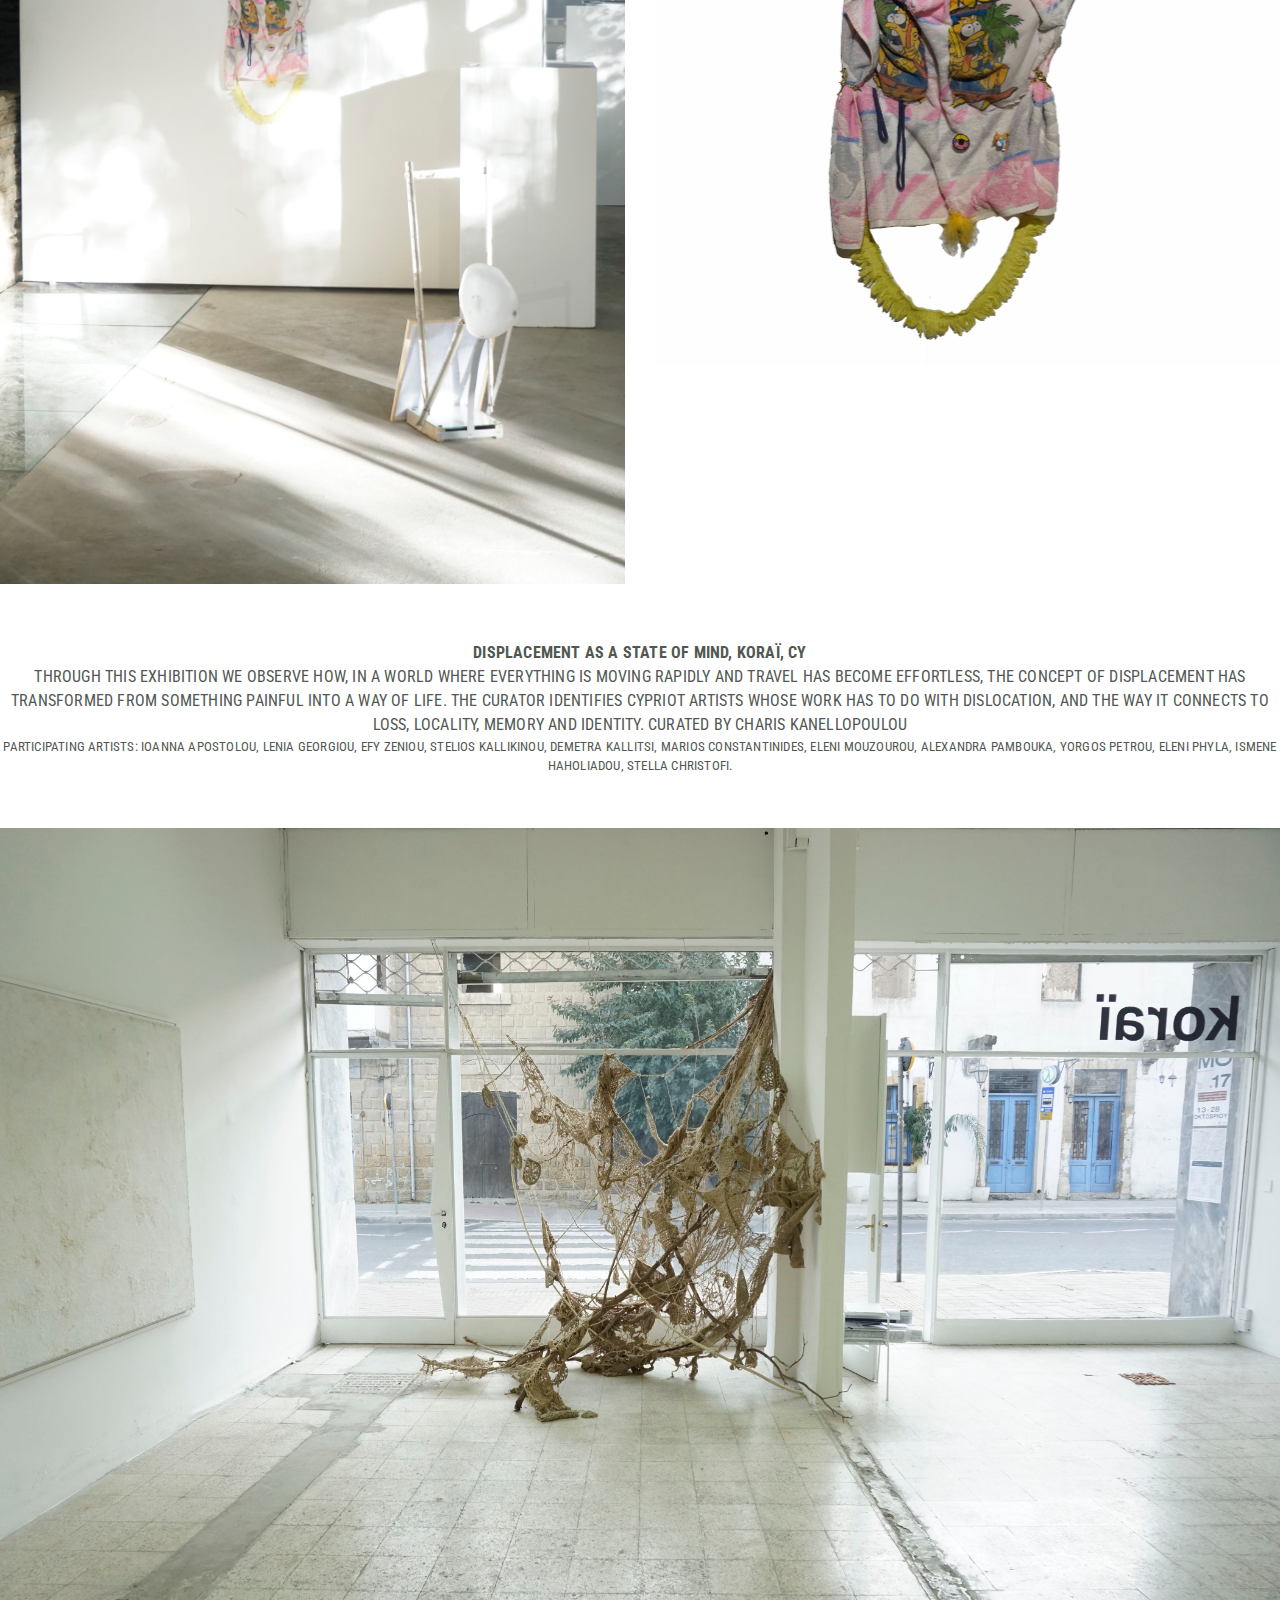
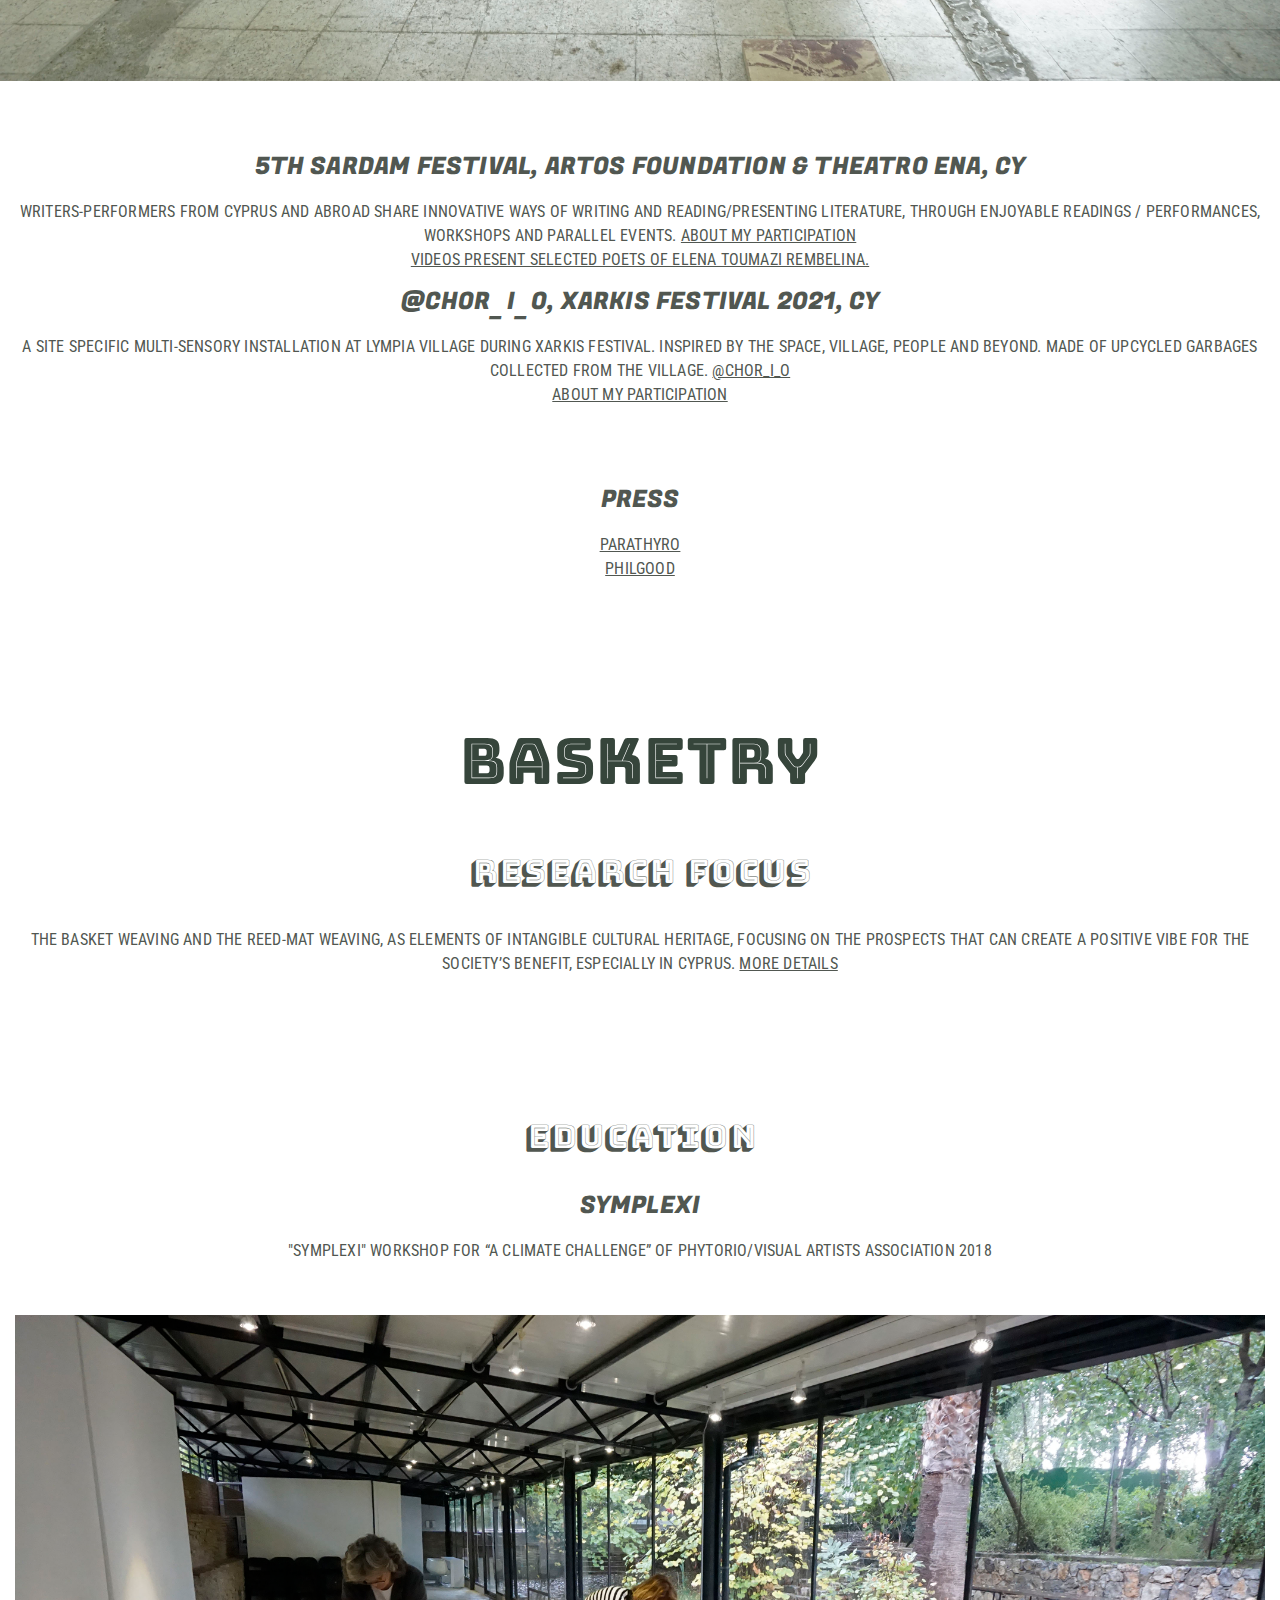
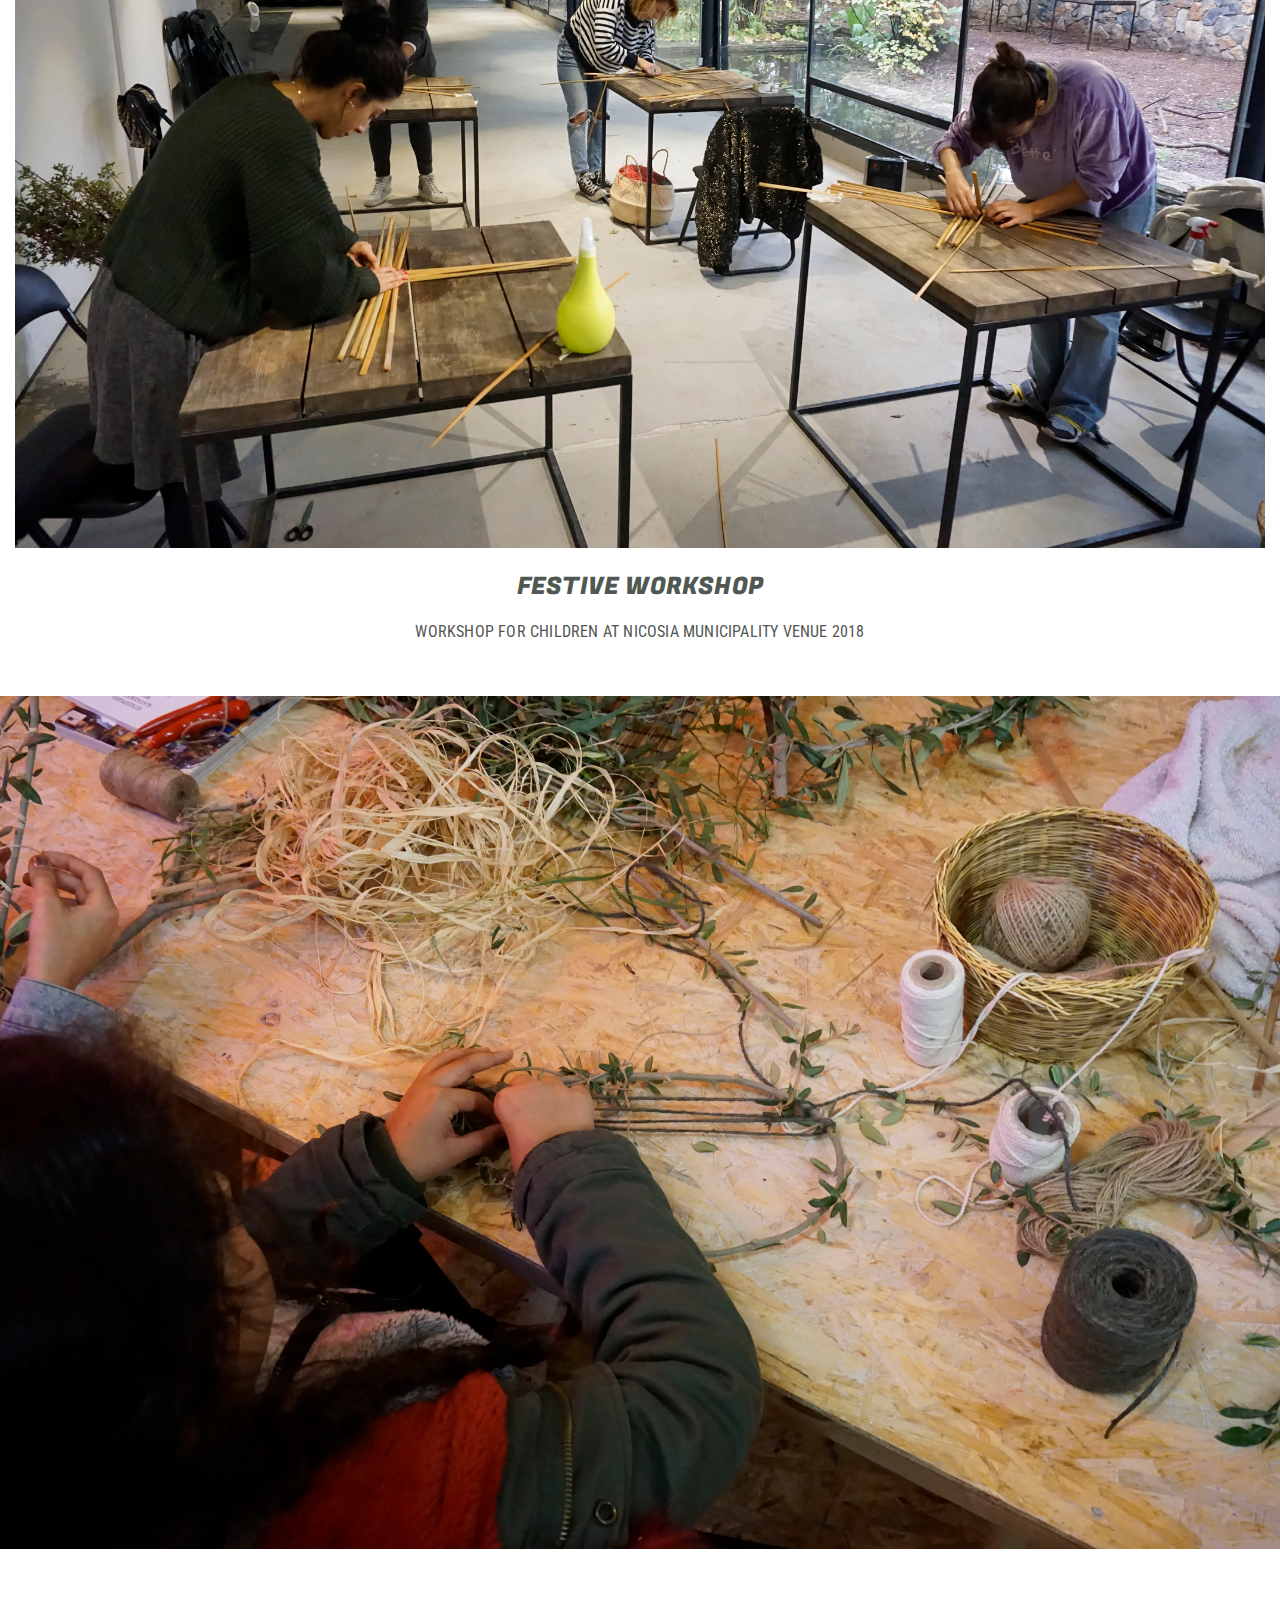
==== commit 60870440: "Update index.html" ====
--- a/index.html
+++ b/index.html
@@ -271,7 +271,7 @@
                     </p> 
                 </div>
             </div>
-
+ </div></div>
 <div class="row">
                 <div class="col-sm-12 my-auto">
                     <h4>@chor_i_o, Xarkis Festival 2021, CY</h4>
@@ -280,7 +280,7 @@
                         Inspired by the space, village, people and beyond.
                         Made of upcycled garbages collected from the village.
                         <a href="https://www.instagram.com/chor_i_o/"> 
-                             @chor_i_o/</a></br>
+                             @chor_i_o</a></br>
                         <a href="https://festival.xarkis.org/installations/"> 
                          ABOUT MY PARTICIPATION</a>
                        
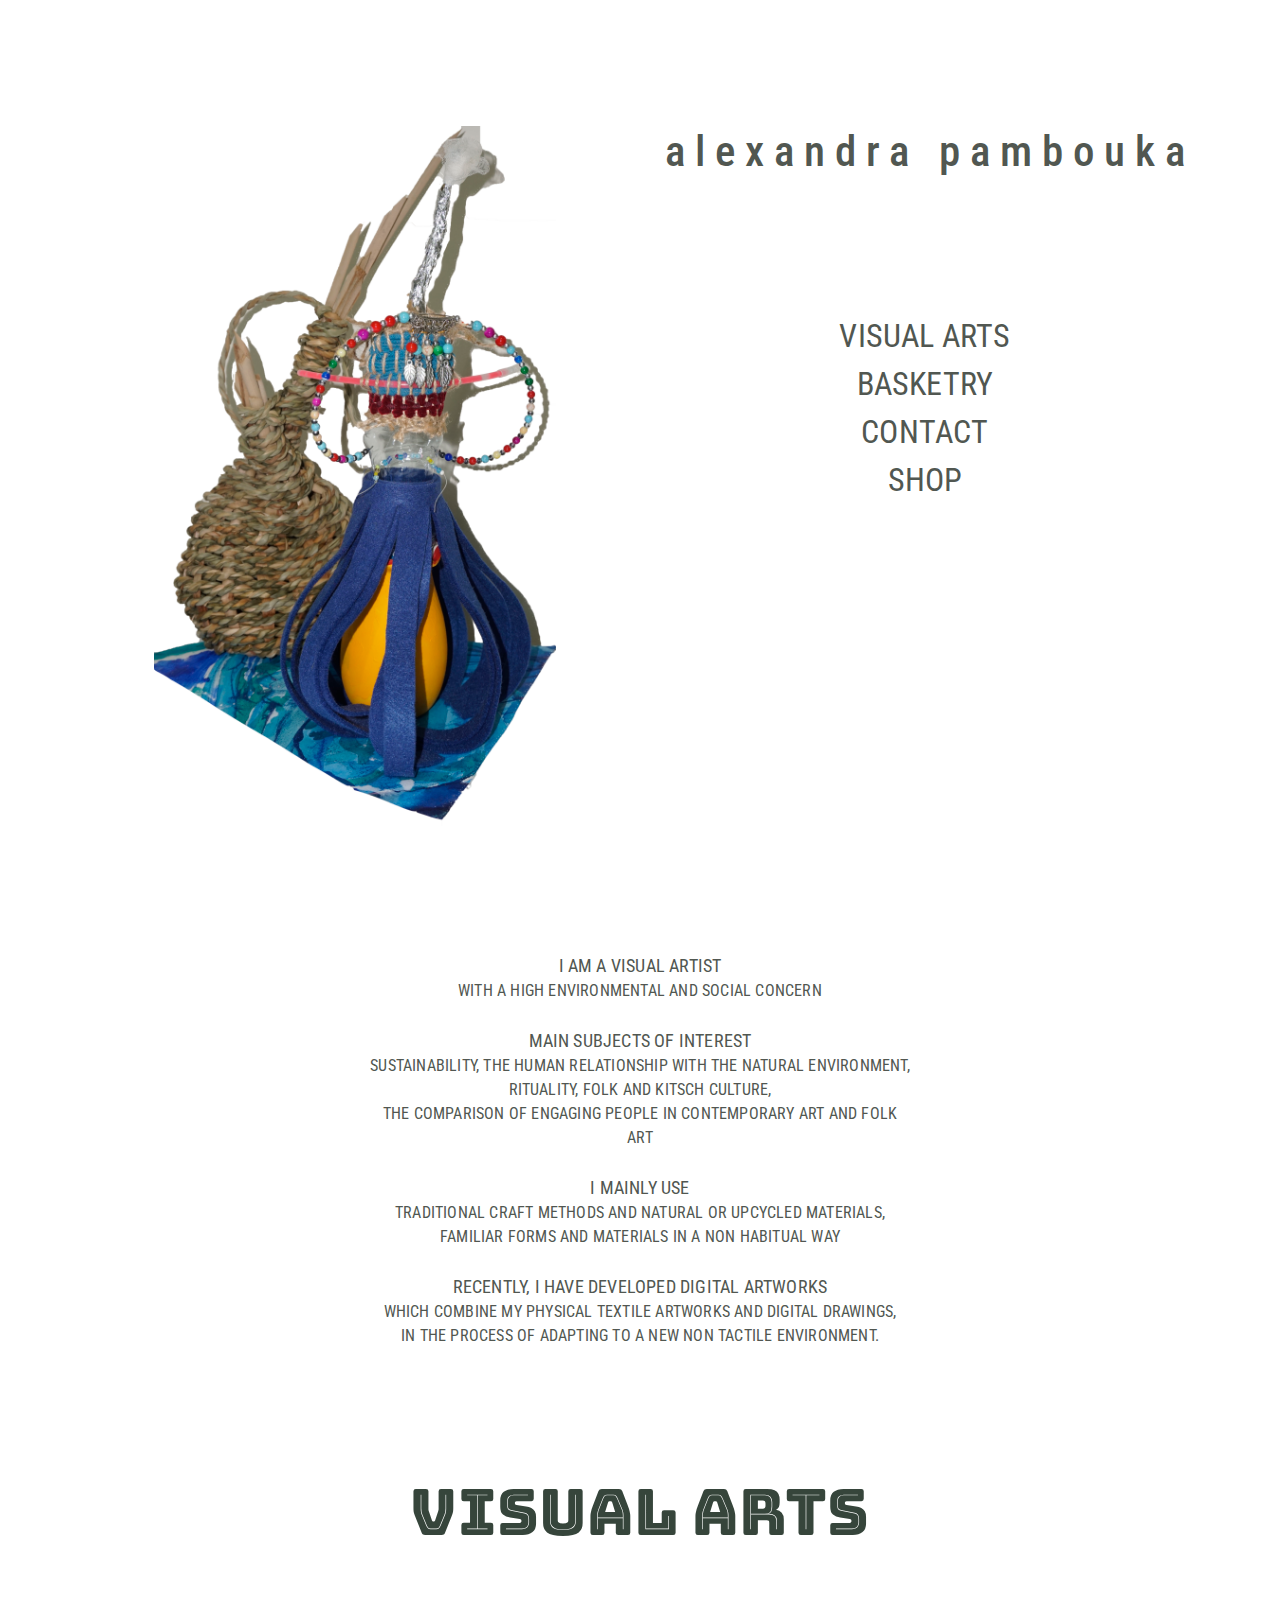
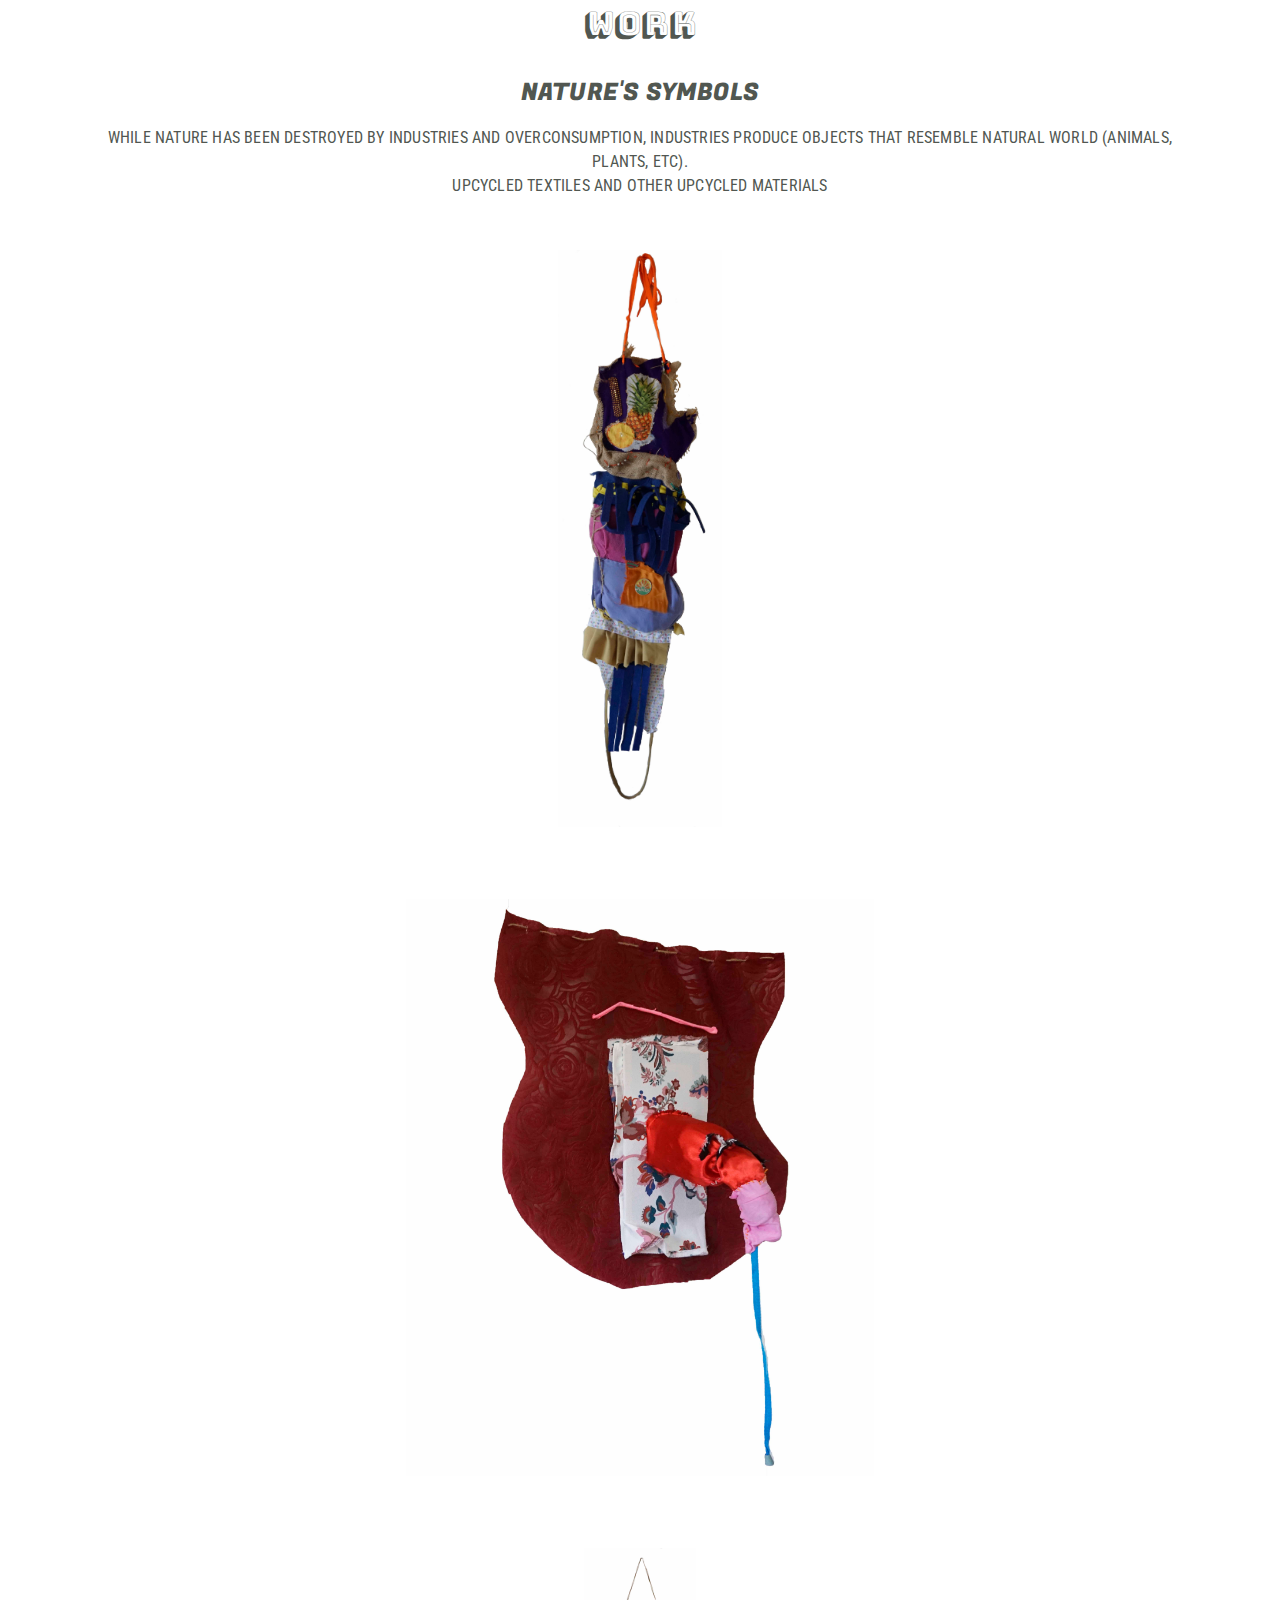
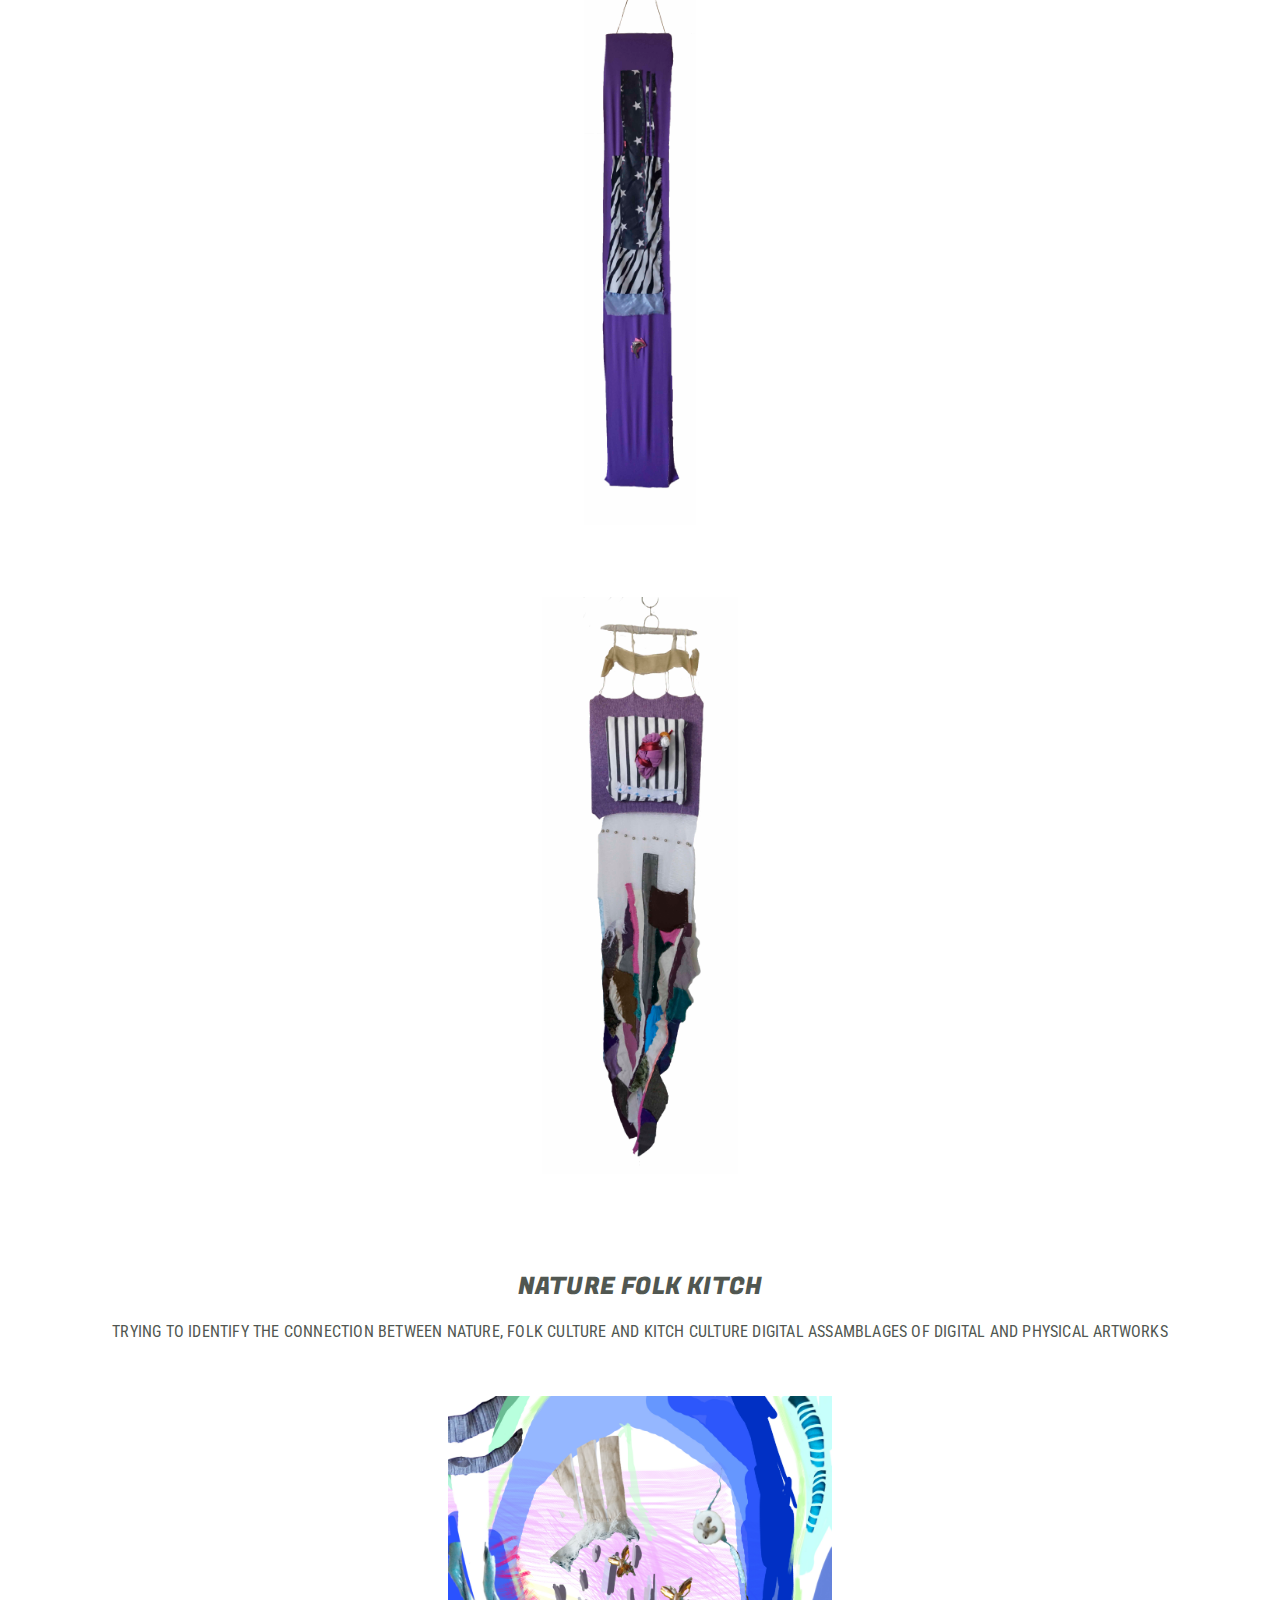
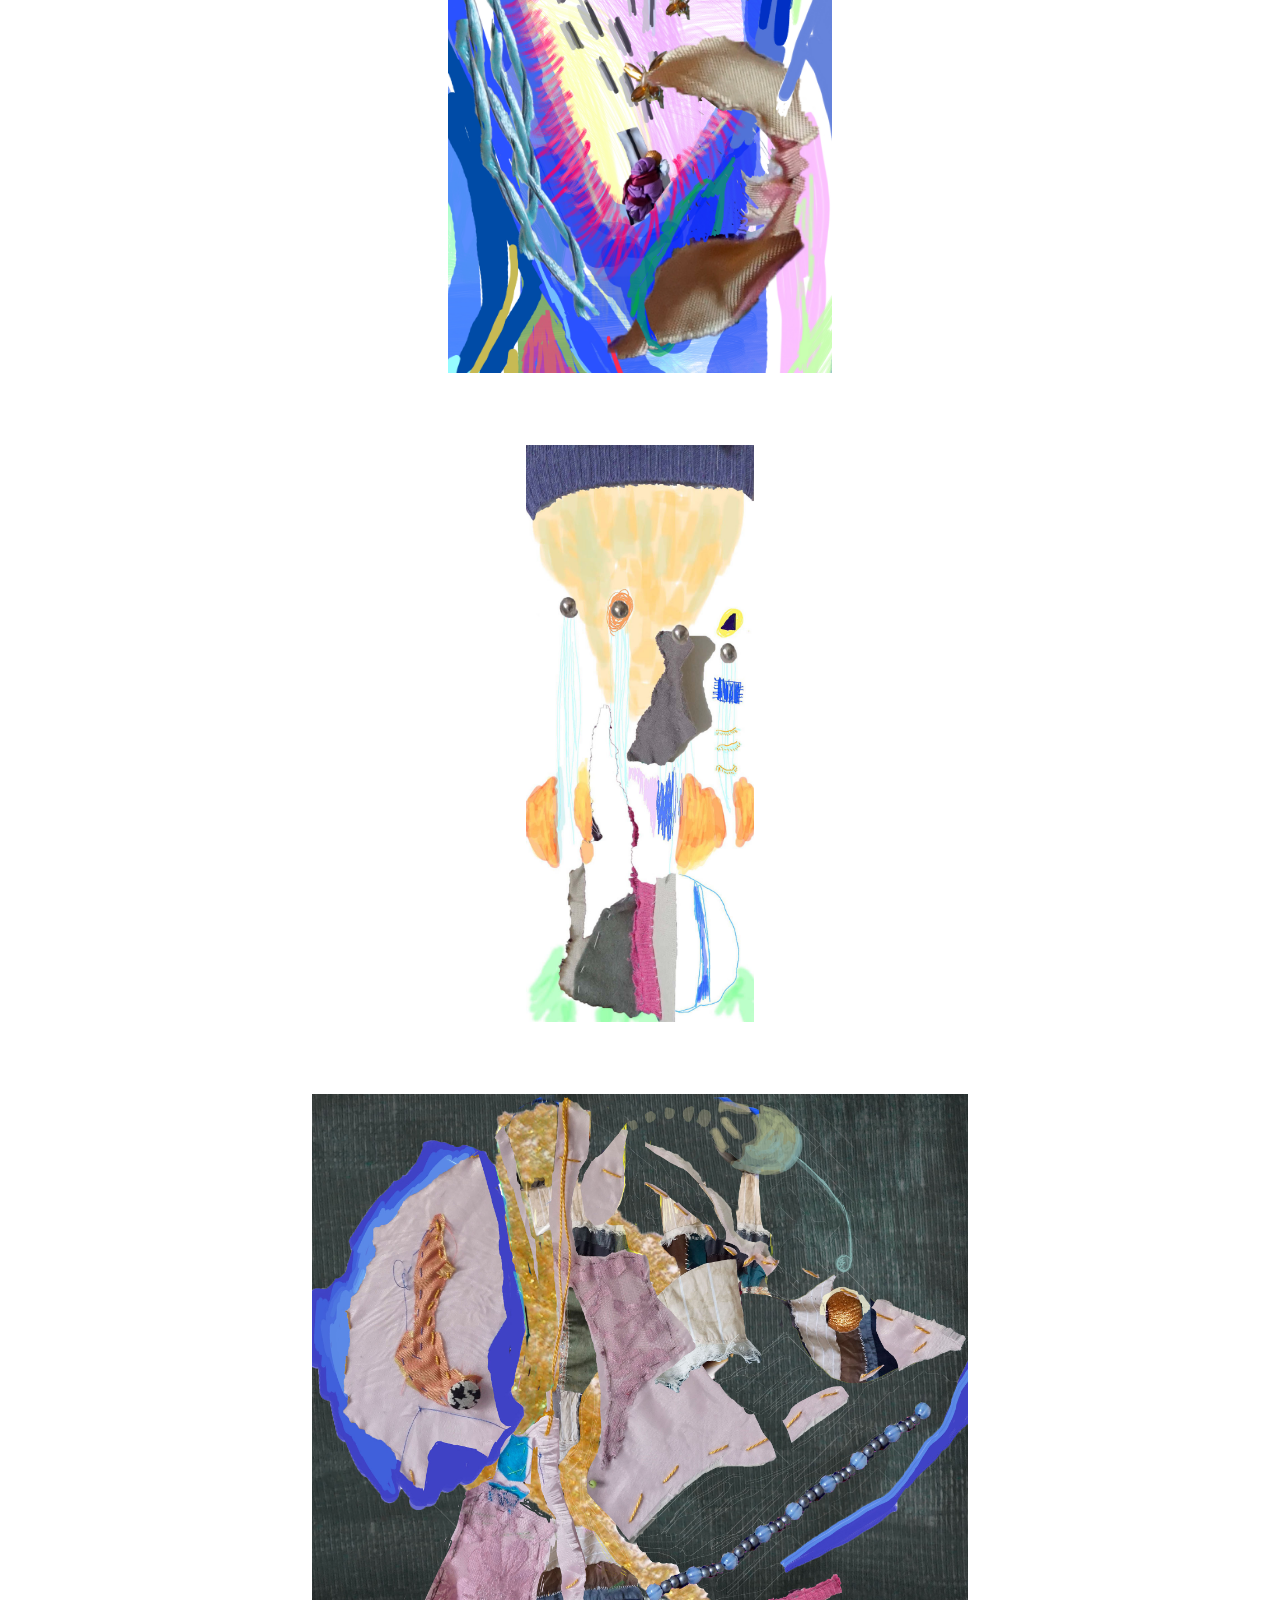
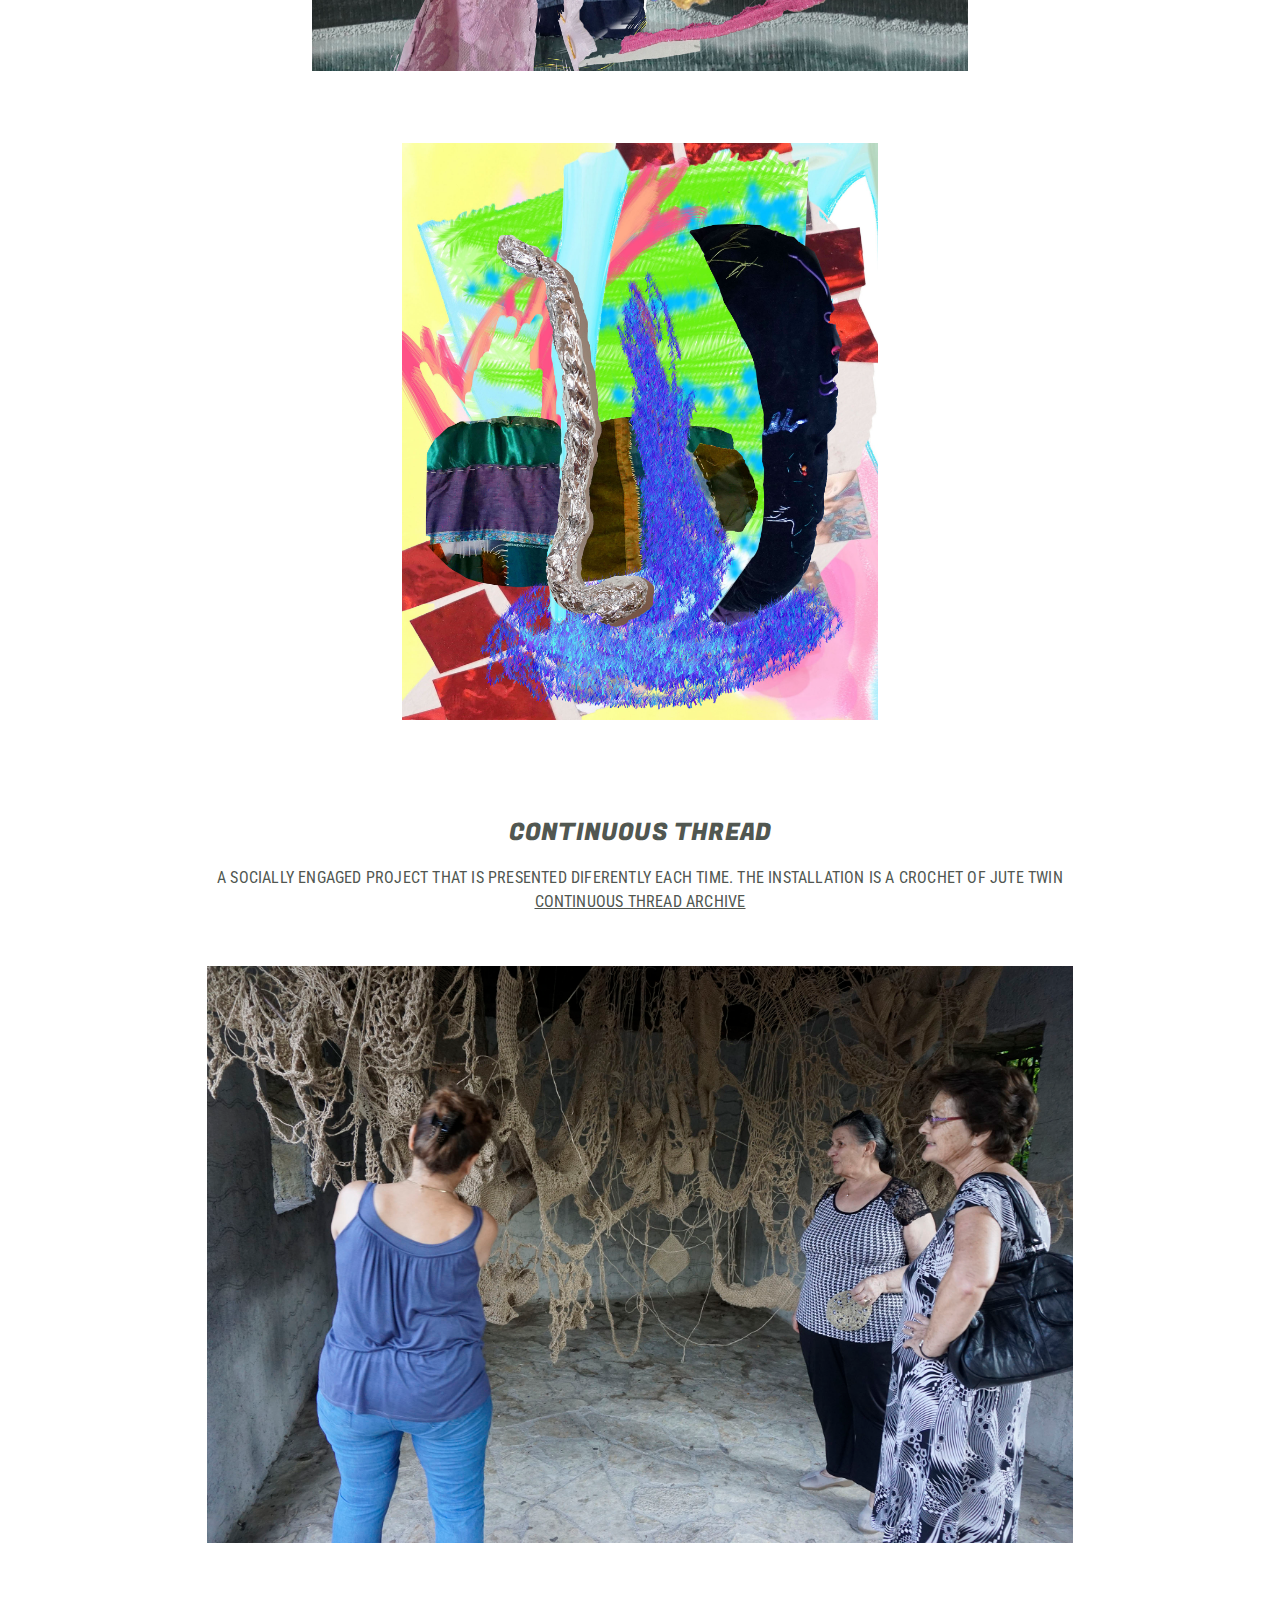
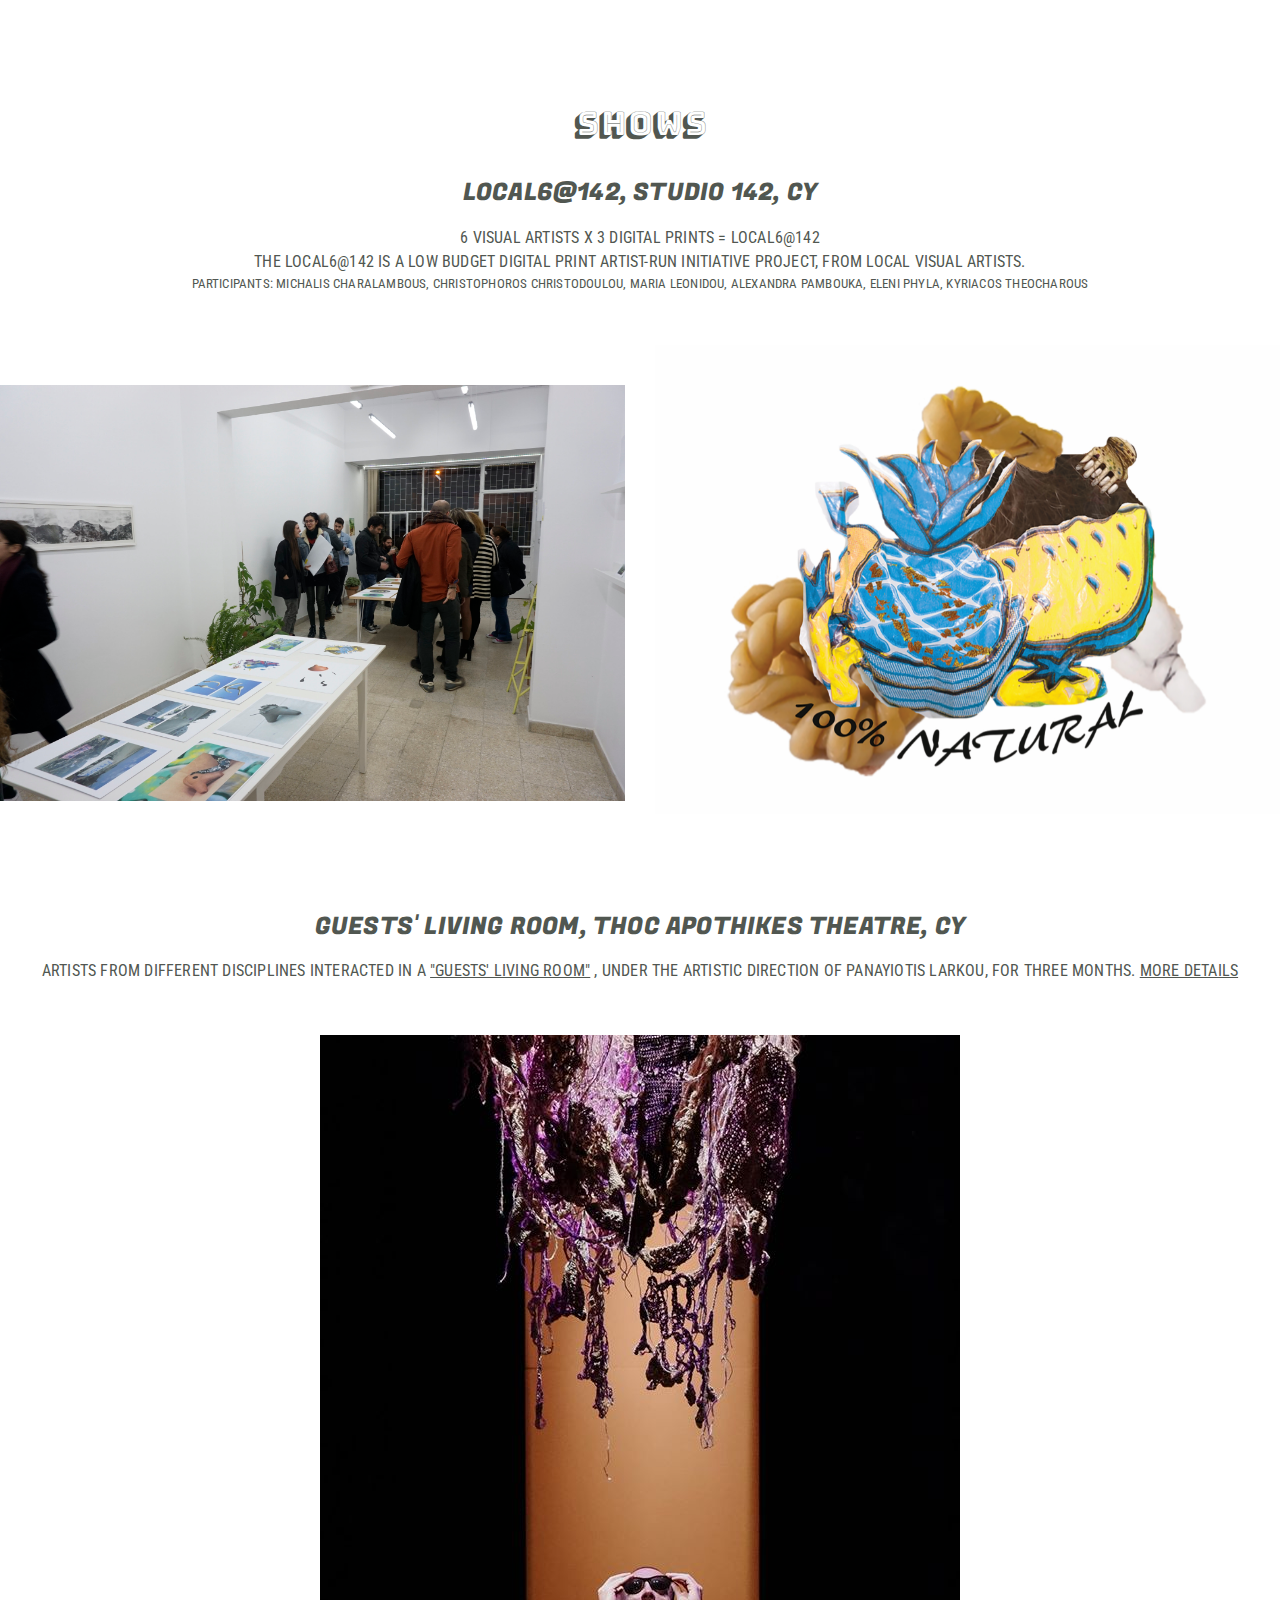
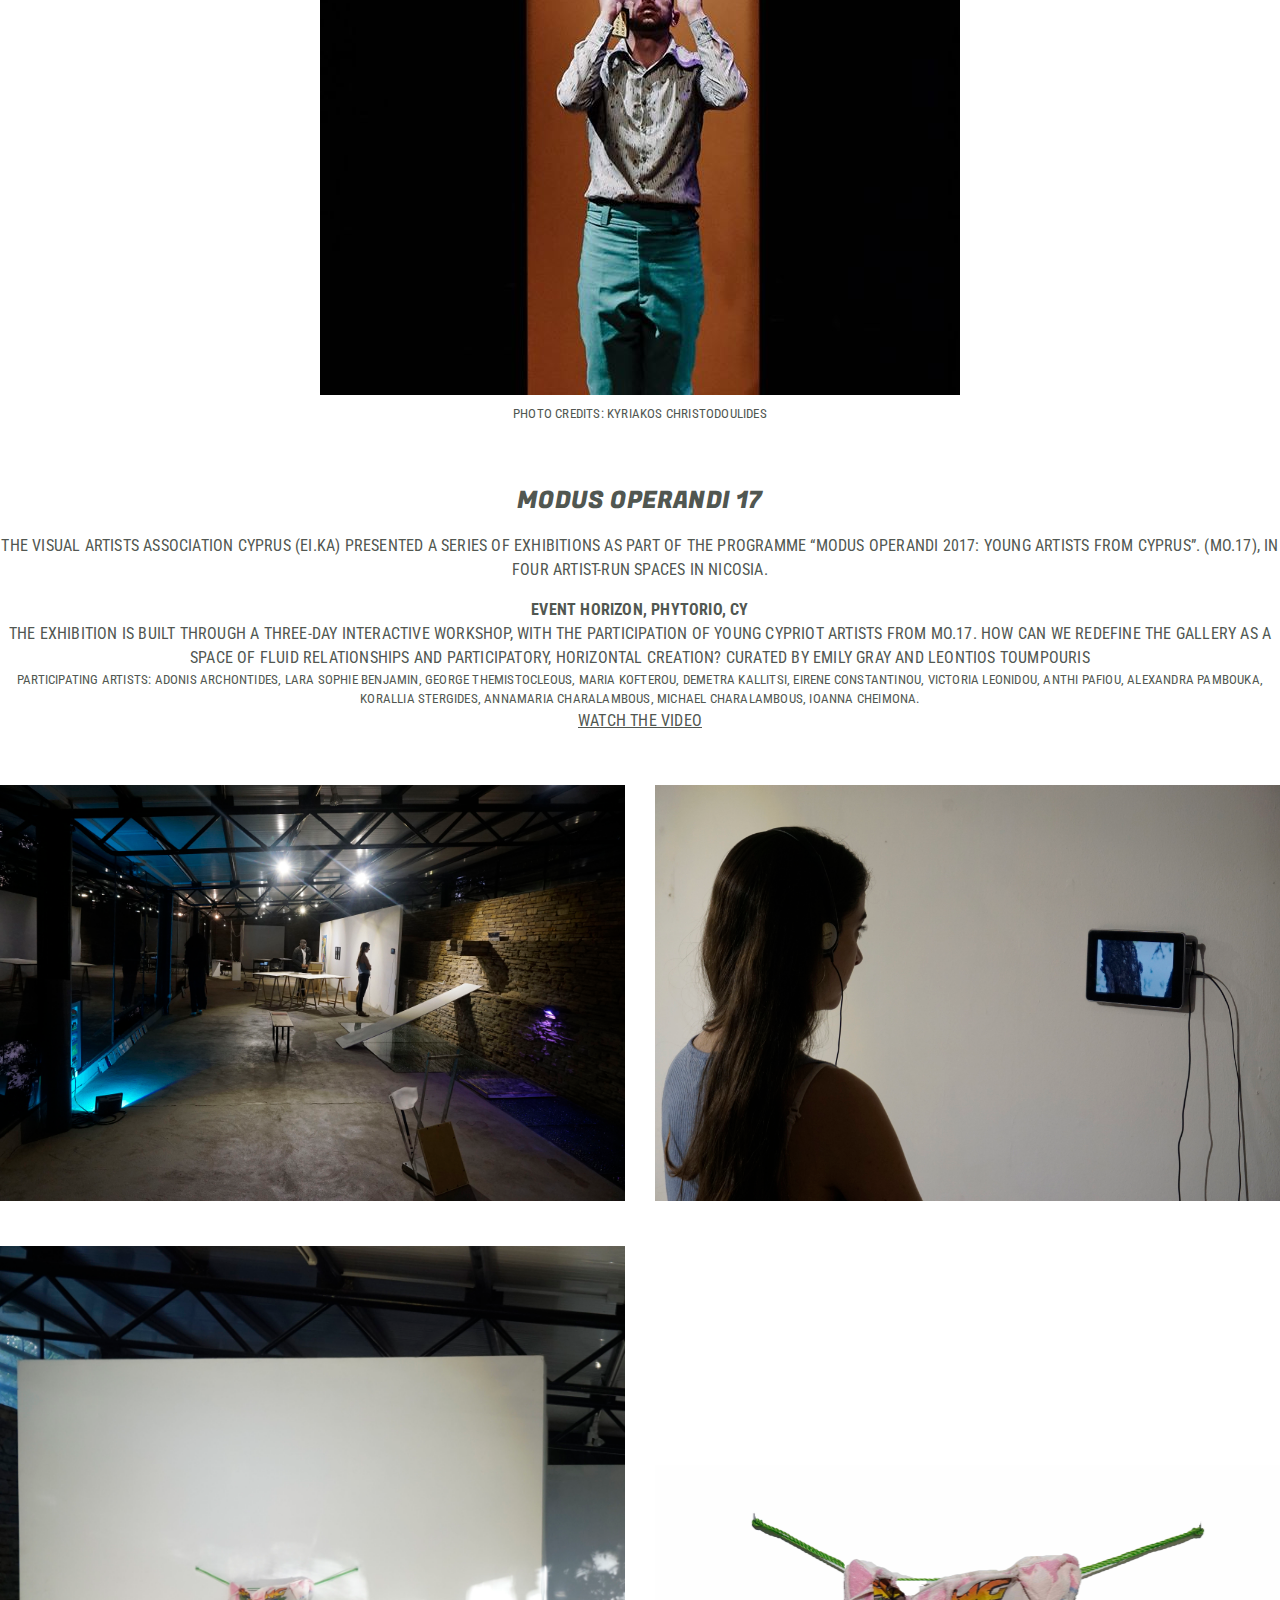
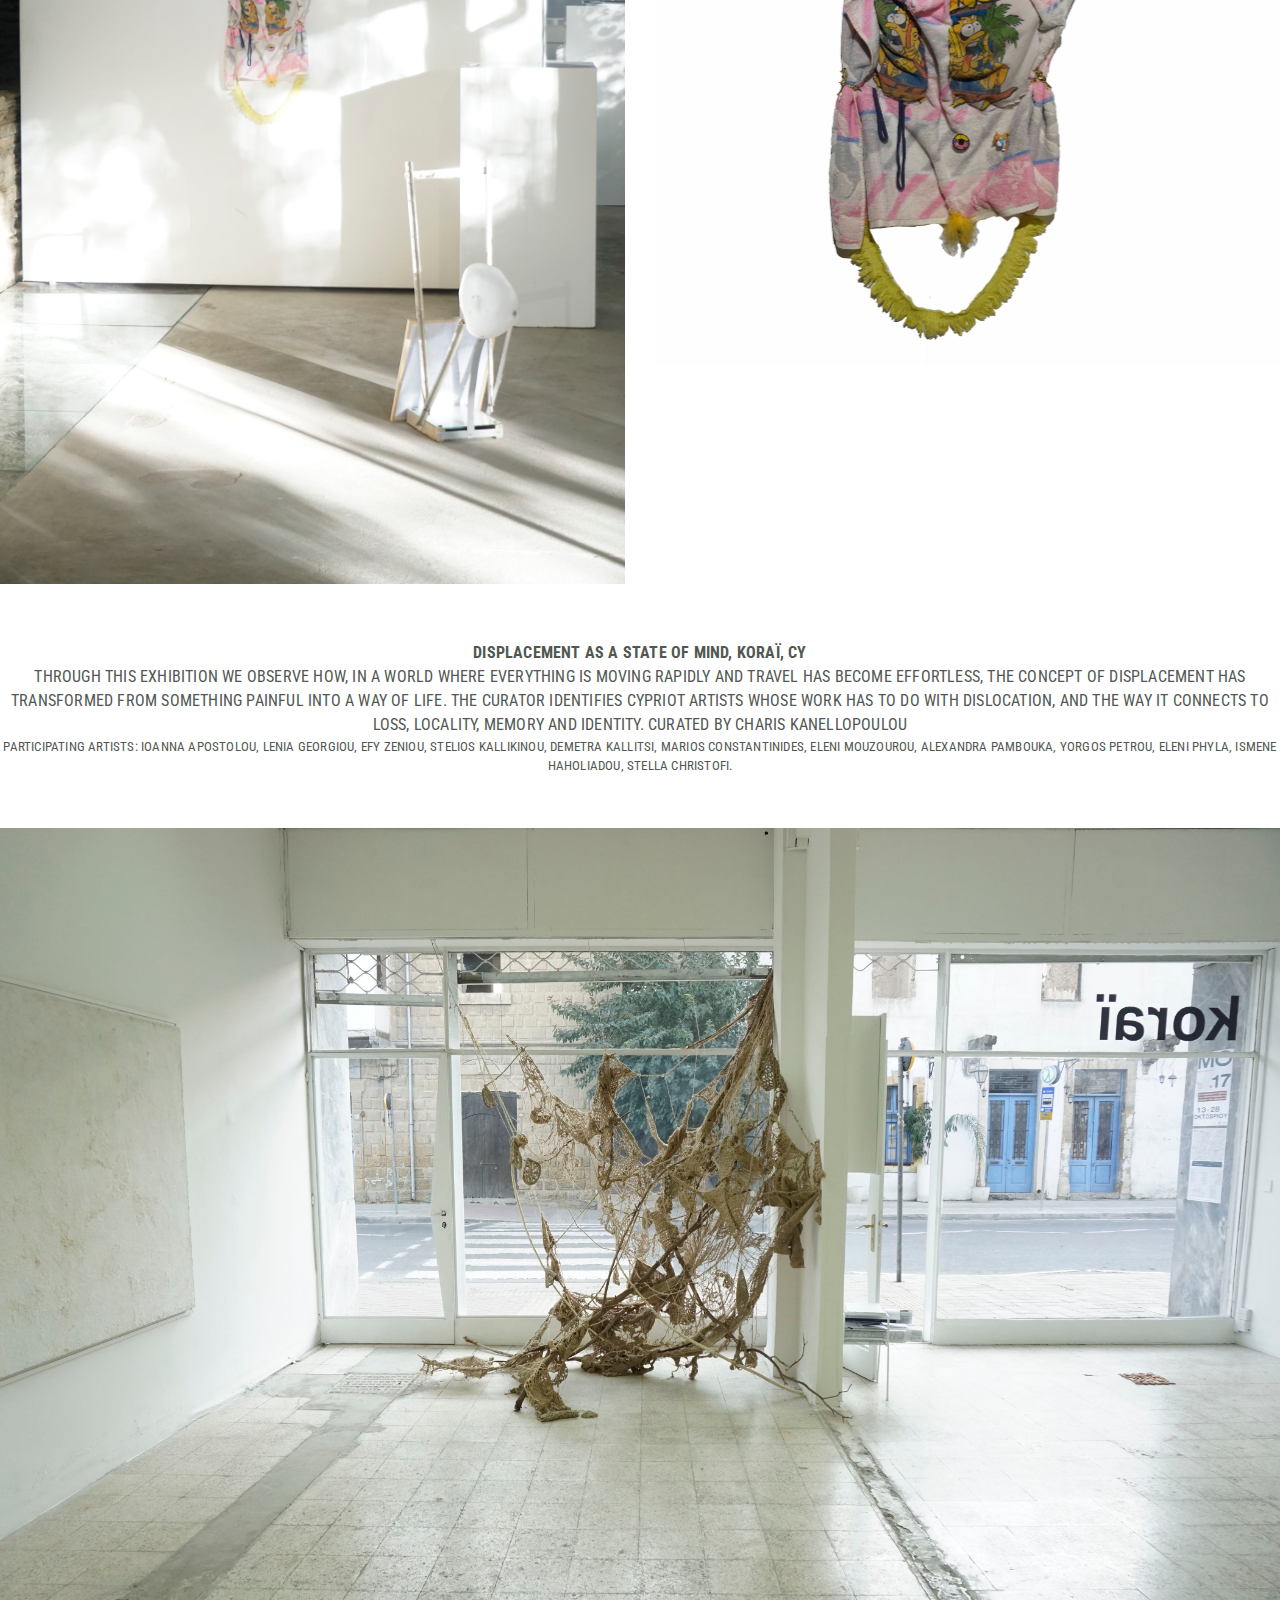
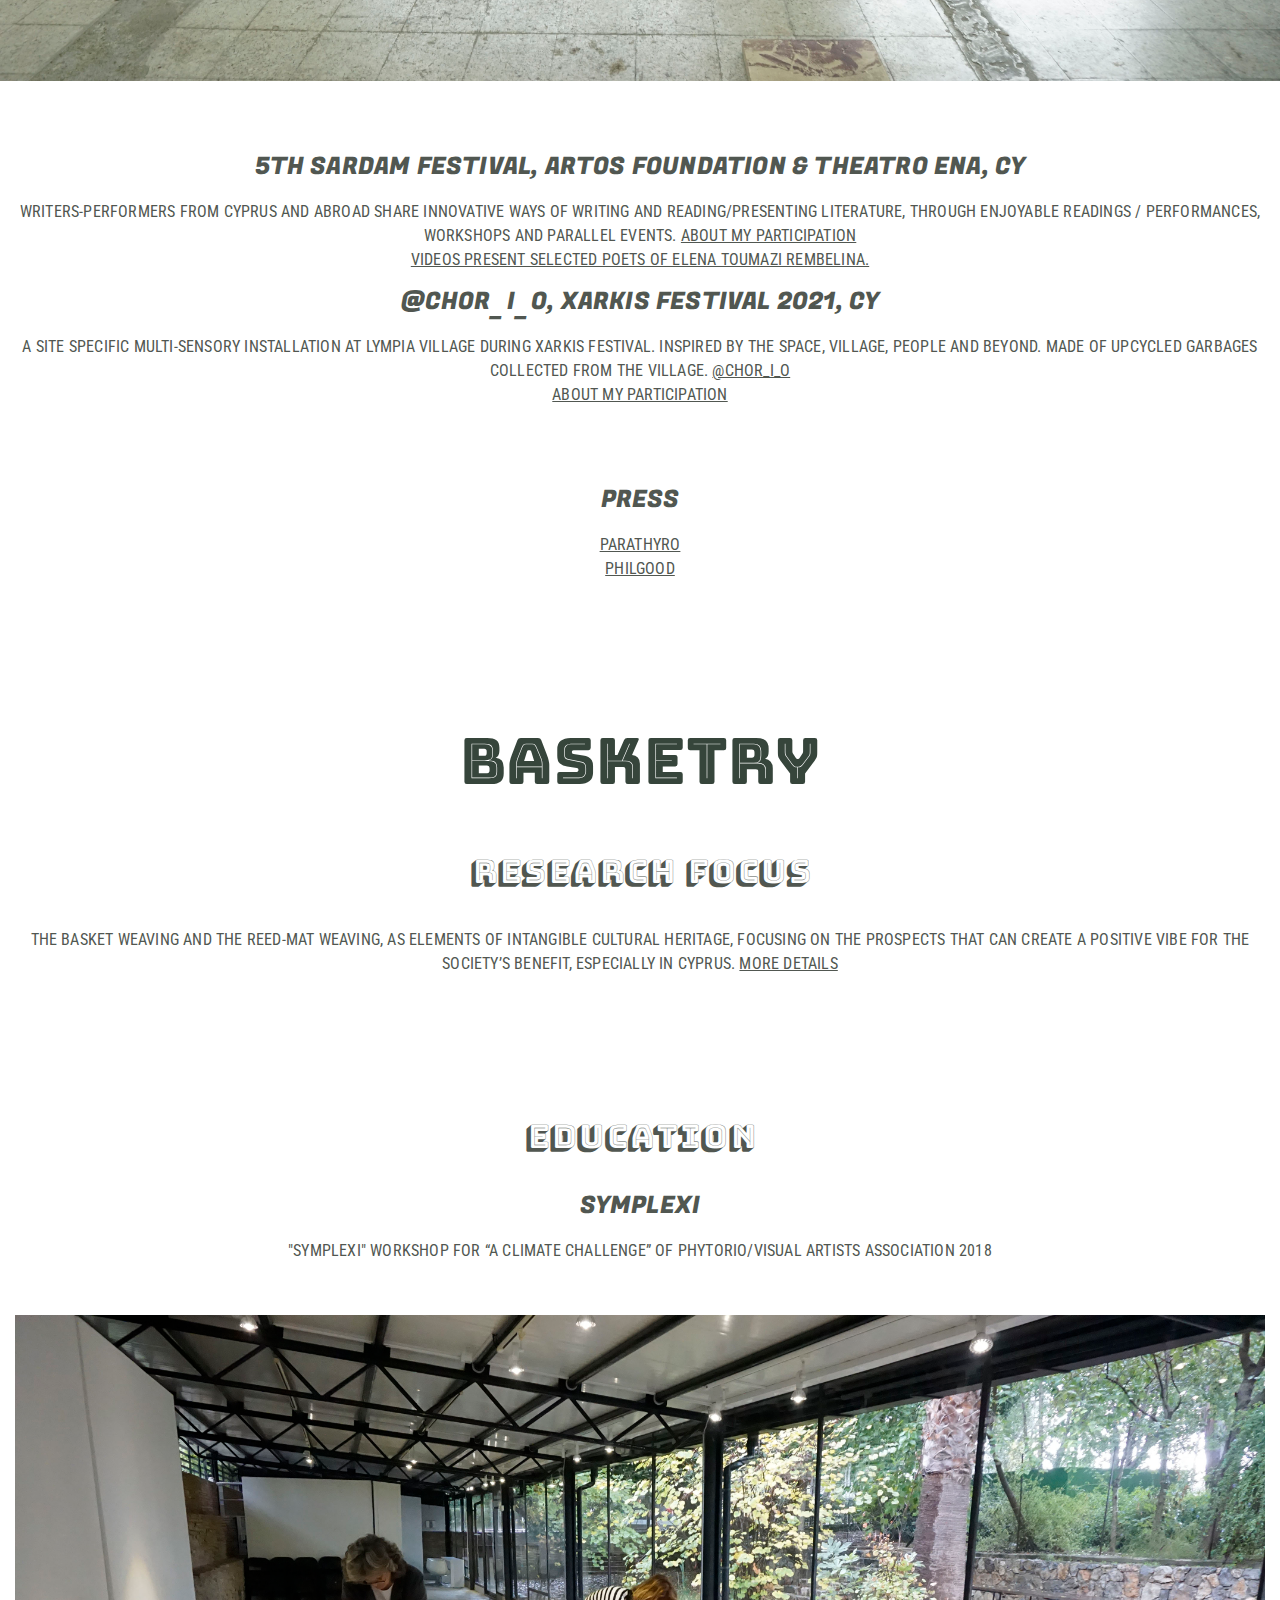
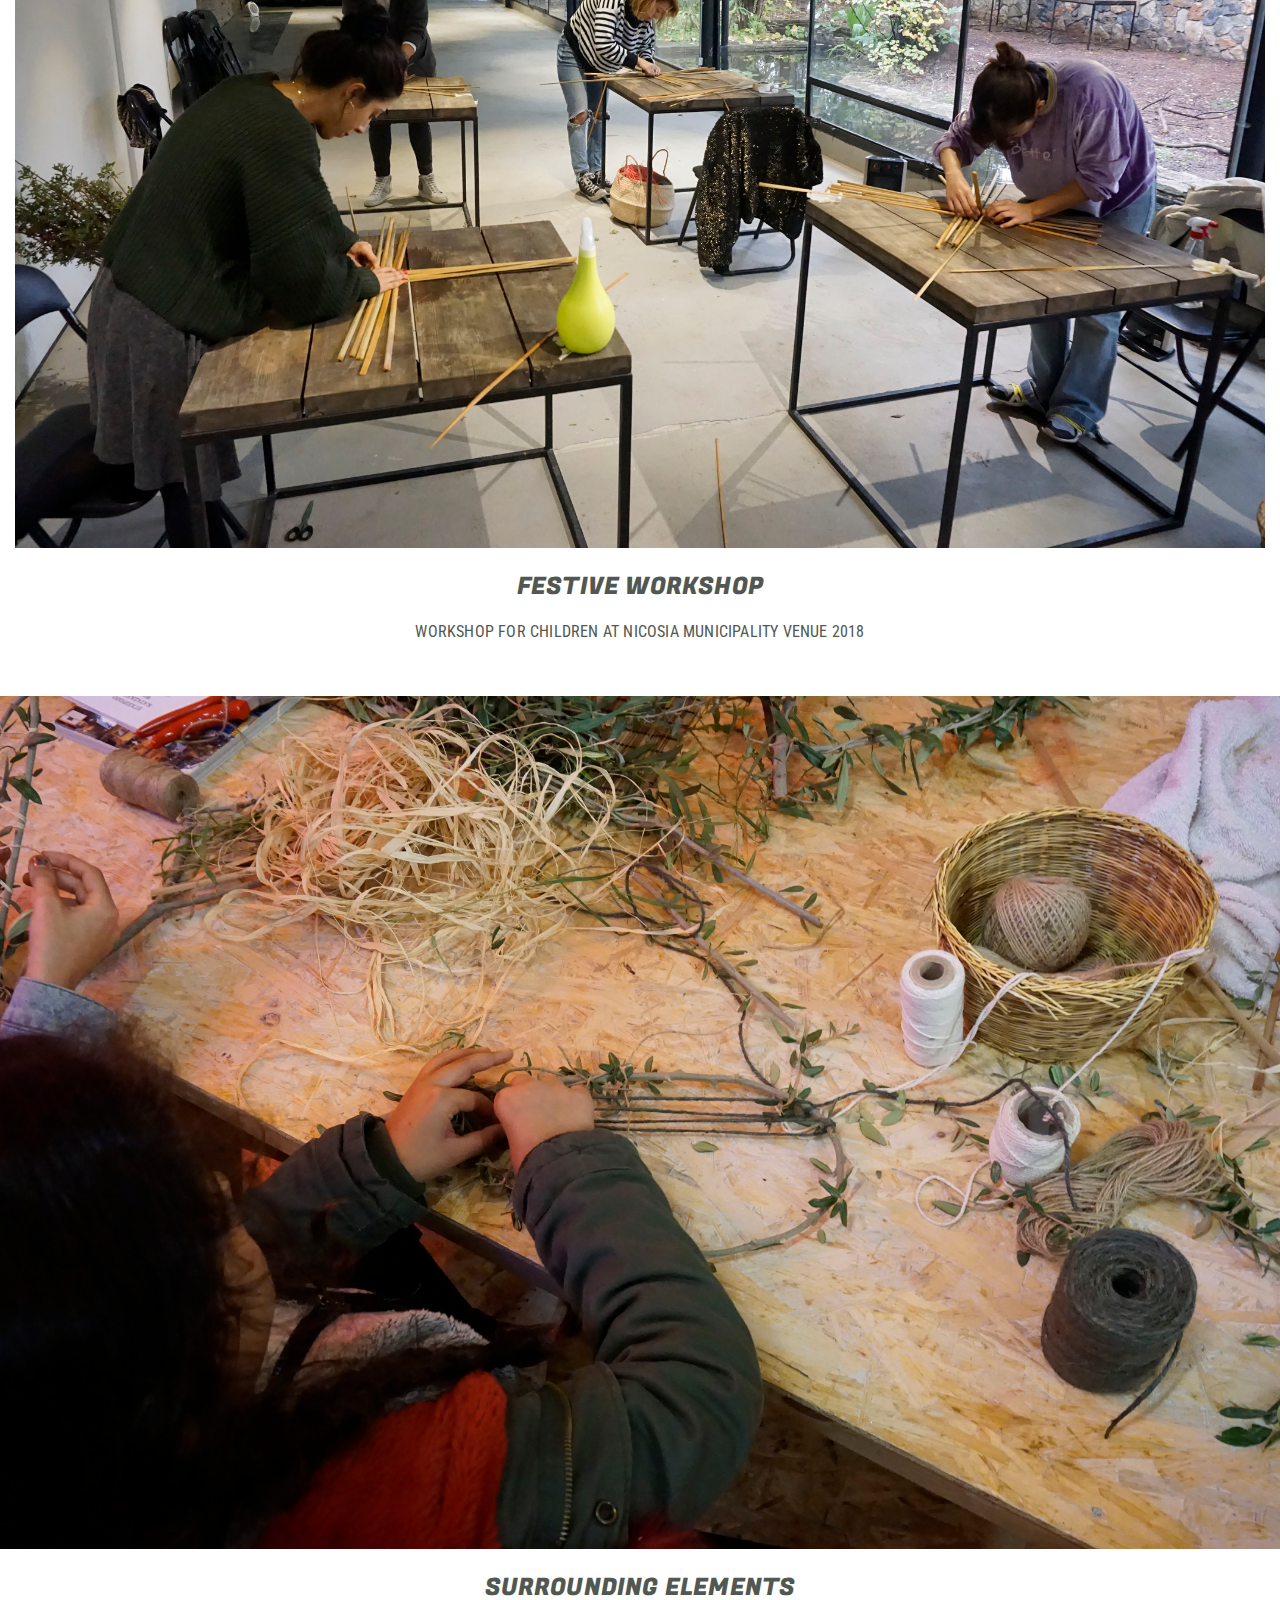
==== commit 3e1f52cb: "Update index.html" ====
--- a/index.html
+++ b/index.html
@@ -351,7 +351,24 @@
                         <img class="img-fluid" src="Images/W2.jpg">
                     </div>
                 </div>
-            
+                </div>
+                    </p>
+                </div>
+            </div>
+            <div class="row">
+                <div class="col-sm-12 my-auto">
+                    <h4>SURROUNDING ELEMENTS</h4>
+                    <p>One-day workshop ‘Surrounding Elements’at Xarkis Festival 2021: Collecting tangible and digital material (images, sounds, objects, plants, garbage) from the surrounding space. 
+                        One can consciously understand the elements of the place/environment/space, through the creative process – collage/assemblage (digital or tangible). 
+                        During the workshop questions will be explored, 
+                        e.g. What do I choose to isolate from my surroundings? Where do I choose to focus? What would I like to change?
+                                                                 
+                    </p>
+                    </div>
+            </div>
+            <div class="row">
+                  </div>
+                </div>
         </section>
       
         <div class="empty-vertical-space3"></div>
